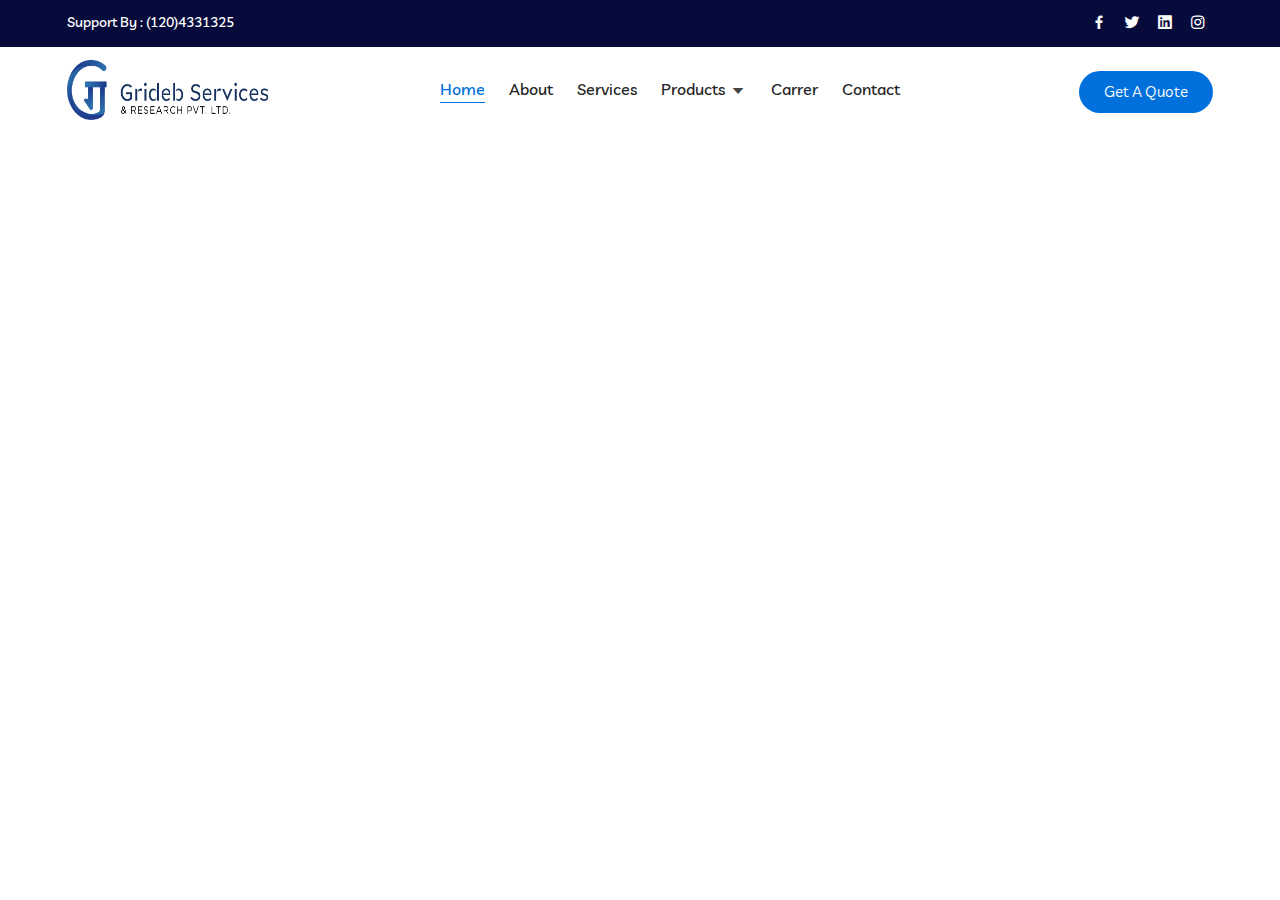
==== index.html @ cd9f6dfe "Navbar" ====
<!DOCTYPE html>
<html lang="en">

<head>
    <meta charset="UTF-8">
    <meta http-equiv="X-UA-Compatible" content="IE=edge">
    <meta name="viewport" content="width=device-width, initial-scale=1.0">
    <link rel="stylesheet" href="assets/css/bootstrap.min.css">

    <link rel="stylesheet" href="assets/css/animate.min.css">

    <link rel="stylesheet" href="assets/fonts/flaticon.css">

    <link rel="stylesheet" href="assets/css/boxicons.min.css">

    <link rel="stylesheet" href="assets/css/owl.carousel.min.css">
    <link rel="stylesheet" href="assets/css/owl.theme.default.min.css">

    <link rel="stylesheet" href="assets/css/magnific-popup.css">

    <link rel="stylesheet" href="assets/css/nice-select.min.css">

    <link rel="stylesheet" href="assets/css/meanmenu.css">

    <link rel="stylesheet" href="assets/css/style.css">

    <link rel="stylesheet" href="assets/css/responsive.css">

    <title>Grideb Services</title>

</head>

<body>
    <!-- Navbar -->
    <header class="top-header top-header-bg">
        <div class="container">
            <div class="row align-items-center">
                <div class="col-lg-7 col-md-6">
                    <div class="top-head-left">
                        <div class="top-contact">
                            <h3>Support By : <a href="tel:+1(212)-255-5511">(120)4331325</a></h3>
                        </div>
                    </div>
                </div>
                <div class="col-lg-5 col-md-6">
                    <div class="top-header-right">
                        <div class="top-header-social">
                            <ul>
                                <li>
                                    <a href="https://www.facebook.com/" target="_blank">
                                        <i class='bx bxl-facebook'></i>
                                    </a>
                                </li>
                                <li>
                                    <a href="https://twitter.com/?lang=en" target="_blank">
                                        <i class='bx bxl-twitter'></i>
                                    </a>
                                </li>
                                <li>
                                    <a href="https://www.linkedin.com/" target="_blank">
                                        <i class='bx bxl-linkedin-square'></i>
                                    </a>
                                </li>
                                <li>
                                    <a href="https://www.instagram.com/" target="_blank">
                                        <i class='bx bxl-instagram'></i>
                                    </a>
                                </li>
                            </ul>
                        </div>
                        <!-- <div class="language-list">
                            <select class="language-list-item">
                                <option>English</option>
                                <option>العربيّة</option>
                                <option>Deutsch</option>
                                <option>Português</option>
                                <option>简体中文</option>
                            </select>
                        </div> -->
                    </div>
                </div>
            </div>
        </div>
    </header>
    <div class="navbar-area">

        <div class="mobile-nav">
            <a href="index.html" class="logo">
                <img src="./assets/images/logo" alt="Logo">
            </a>
        </div>

        <div class="main-nav">
            <div class="container">
                <nav class="navbar navbar-expand-md navbar-light ">
                    <a class="navbar-brand" href="index.html">
                        <img src="./assets/images/logo" alt="Logo">
                    </a>
                    <div class="collapse navbar-collapse mean-menu" id="navbarSupportedContent">
                        <ul class="navbar-nav m-auto">
                            <li class="nav-item">
                                <a href="#" class="nav-link active">
                                    Home

                                </a>

                            </li>
                            <li class="nav-item">
                                <a href="about.html" class="nav-link">
                                    About
                                </a>
                            </li>
                            <li class="nav-item">
                                <a href="#" class="nav-link">
                                    Services
                                 
                                </a>
                            </li>
                            <li class="nav-item">
                                <a href="#" class="nav-link">
                                    Products
                                    <i class='bx bx-caret-down'></i>
                                </a>
                                <ul class="dropdown-menu">
                                    <li class="nav-item">
                                        <a href="blog-1.html" class="nav-link">
                                            Product One
                                        </a>
                                    </li>
                                    <li class="nav-item">
                                        <a href="blog-2.html" class="nav-link">
                                            Product Two
                                        </a>
                                    </li>
                                    <li class="nav-item">
                                        <a href="blog-details.html" class="nav-link">
                                            Product Three
                                        </a>
                                    </li>
                                </ul>
                            </li>
                            <li class="nav-item">
                                <a href="carrer.html" class="nav-link">
                                    Carrer
                                </a>
                            </li>
                            <li class="nav-item">
                                <a href="contact.html" class="nav-link">
                                    Contact
                                </a>
                            </li>
                        </ul>
                        <div class="nav-side d-display">
                            <div class="nav-side-item">
                                <div class="search-box">
                                    <!-- <i class='bx bx-search'></i> -->
                                </div>
                            </div>
                            <div class="nav-side-item">
                                <div class="get-btn">
                                    <a href="contact.html" class="default-btn btn-bg-two border-radius-50">Get A Quote
                                        <i class='bx bx-chevron-right'></i></a>
                                </div>
                            </div>
                        </div>
                    </div>
                </nav>
            </div>
        </div>
        <div class="side-nav-responsive">
            <div class="container-max">
                <div class="dot-menu">
                    <div class="circle-inner">
                        <div class="in-circle circle-one"></div>
                        <div class="in-circle circle-two"></div>
                        <div class="in-circle circle-three"></div>
                    </div>
                </div>
                <div class="container">
                    <div class="side-nav-inner">
                        <div class="side-nav justify-content-center align-items-center">
                            <div class="side-nav-item nav-side">
                                <div class="search-box">
                                    <i class='bx bx-search'></i>
                                </div>
                                <div class="get-btn">
                                    <a href="contact.html" class="default-btn btn-bg-two border-radius-50">Get A Quote
                                        <i class='bx bx-chevron-right'></i></a>
                                </div>
                            </div>
                        </div>
                    </div>
                </div>
            </div>
        </div>
    </div>


    <script src="assets/js/jquery.min.js"></script>

    <script src="assets/js/bootstrap.bundle.min.js"></script>

    <script src="assets/js/owl.carousel.min.js"></script>

    <script src="assets/js/jquery.magnific-popup.min.js"></script>

    <script src="assets/js/jquery.nice-select.min.js"></script>

    <script src="assets/js/wow.min.js"></script>

    <script src="assets/js/meanmenu.js"></script>

    <script src="assets/js/jquery.ajaxchimp.min.js"></script>

    <script src="assets/js/form-validator.min.js"></script>

    <script src="assets/js/contact-form-script.js"></script>

    <script src="assets/js/custom.js"></script>
</body>

</html>
---- assets/fonts/flaticon.css ----
@font-face{font-family:flaticon;src:url(Flaticon.eot);src:url(Flaticond41d.eot?#iefix) format("embedded-opentype"),url(Flaticon.woff2) format("woff2"),url(Flaticon.woff) format("woff"),url(Flaticon.ttf) format("truetype"),url(Flaticon.svg#Flaticon) format("svg");font-weight:400;font-style:normal}@media screen and (-webkit-min-device-pixel-ratio:0){@font-face{font-family:flaticon;src:url(Flaticon.svg#Flaticon) format("svg")}}[class^=flaticon-]:before,[class*=" flaticon-"]:before,[class^=flaticon-]:after,[class*=" flaticon-"]:after{font-family:Flaticon;font-style:normal}.flaticon-computer:before{content:"\f100"}.flaticon-cyber-security:before{content:"\f101"}.flaticon-effective:before{content:"\f102"}.flaticon-practice:before{content:"\f103"}.flaticon-help:before{content:"\f104"}.flaticon-consultant:before{content:"\f105"}.flaticon-consulting:before{content:"\f106"}.flaticon-web-development:before{content:"\f107"}.flaticon-stats:before{content:"\f108"}.flaticon-project:before{content:"\f109"}.flaticon-chip:before{content:"\f10a"}.flaticon-bullhorn:before{content:"\f10b"}.flaticon-consulting-1:before{content:"\f10c"}.flaticon-startup:before{content:"\f10d"}.flaticon-tick:before{content:"\f10e"}.flaticon-android:before{content:"\f10f"}.flaticon-website:before{content:"\f110"}.flaticon-apple:before{content:"\f111"}.flaticon-television:before{content:"\f112"}.flaticon-smartwatch:before{content:"\f113"}.flaticon-structure:before{content:"\f114"}.flaticon-data-analytics:before{content:"\f115"}.flaticon-implement:before{content:"\f116"}
---- assets/css/meanmenu.css ----
.mean-container .mean-bar{float:left;width:100%;position:absolute;background:0 0;padding:20px 0 0;z-index:999;border-bottom:1px solid rgba(0,0,0,.03);height:70px}.mean-container a.meanmenu-reveal{width:35px;height:30px;padding:12px 15px 0 0;position:absolute;right:0;cursor:pointer;color:#0071dc;text-decoration:none;font-size:16px;text-indent:-9999em;line-height:22px;font-size:1px;display:block;font-weight:700}.mean-container a.meanmenu-reveal span{display:block;background:#0071dc;position:relative;height:4px;margin-top:-5px;top:8px;border-radius:3px}.mean-container .mean-nav{float:left;width:100%;background:#fff;margin-top:70px}.mean-container .mean-nav ul{padding:0;margin:0;width:100%;border:none;list-style-type:none}.mean-container .mean-nav ul li{position:relative;float:left;width:100%}.mean-container .mean-nav ul li a{display:block;float:left;width:90%;padding:1em 5%;margin:0;text-align:left;color:#677294;border-top:1px solid #dbeefd;text-decoration:none}.mean-container .mean-nav ul li a.active{color:#000}.mean-container .mean-nav ul li li a{width:80%;padding:1em 10%;color:#677294;border-top:1px solid #dbeefd;opacity:1;filter:alpha(opacity=75);text-shadow:none!important;visibility:visible;text-transform:none;font-size:14px}.mean-container .mean-nav ul li.mean-last a{border-bottom:none;margin-bottom:0}.mean-container .mean-nav ul li li li a{width:70%;padding:1em 15%}.mean-container .mean-nav ul li li li li a{width:60%;padding:1em 20%}.mean-container .mean-nav ul li li li li li a{width:50%;padding:1em 25%}.mean-container .mean-nav ul li a:hover{background:#252525;background:rgba(255,255,255,.1)}.mean-container .mean-nav ul li a.mean-expand{margin-top:3px;width:100%;height:24px;padding:12px!important;text-align:right;position:absolute;right:0;top:-3px;z-index:2;font-weight:700;background:0 0;border:none!important}.mean-container .mean-push{float:left;width:100%;padding:0;margin:0;clear:both}.mean-nav .wrapper{width:100%;padding:0;margin:0}.mean-container .mean-bar,.mean-container .mean-bar *{-webkit-box-sizing:content-box;-moz-box-sizing:content-box;box-sizing:content-box}.mean-remove{display:none!important}.mobile-nav{display:none}.mobile-nav.mean-container .mean-nav ul li a.active{color:#0071dc}.main-nav{background:#000;top:0;left:0;padding-top:15px;padding-bottom:15px;width:100%;z-index:999;height:auto}.mean-nav .dropdown-toggle::after{display:none}.navbar-light .navbar-brand,.navbar-light .navbar-brand:hover{color:#fff;font-weight:700;text-transform:uppercase;line-height:1}.main-nav nav ul{padding:0;margin:0;list-style-type:none}.main-nav nav .navbar-nav .nav-item{position:relative;padding:15px 0}.main-nav nav .navbar-nav .nav-item a{font-weight:500;font-size:16px;text-transform:uppercase;color:#fff;padding-left:0;padding-right:0;padding-top:0;padding-bottom:0;margin-left:15px;margin-right:15px}.main-nav nav .navbar-nav .nav-item a:hover,.main-nav nav .navbar-nav .nav-item a:focus,.main-nav nav .navbar-nav .nav-item a.active{color:#0071dc}.main-nav nav .navbar-nav .nav-item:hover a{color:#0071dc}.main-nav nav .navbar-nav .nav-item .dropdown-menu{-webkit-box-shadow:0 0 30px 0 rgba(0,0,0,.05);box-shadow:0 0 30px 0 rgba(0,0,0,.05);background:#0d1028;position:absolute;top:80px;left:0;width:250px;z-index:99;display:block;padding-top:20px;padding-left:5px;padding-right:5px;padding-bottom:20px;opacity:0;visibility:hidden;-webkit-transition:all .3s ease-in-out;transition:all .3s ease-in-out}.main-nav nav .navbar-nav .nav-item .dropdown-menu li{position:relative;padding:0}.main-nav nav .navbar-nav .nav-item .dropdown-menu li a{font-size:15px;font-weight:500;text-transform:capitalize;padding:9px 15px;margin:0;display:block;color:#fff}.main-nav nav .navbar-nav .nav-item .dropdown-menu li a:hover,.main-nav nav .navbar-nav .nav-item .dropdown-menu li a:focus,.main-nav nav .navbar-nav .nav-item .dropdown-menu li a.active{color:#0071dc}.main-nav nav .navbar-nav .nav-item .dropdown-menu li .dropdown-menu{position:absolute;left:-100%;top:0;opacity:0!important;visibility:hidden!important}.main-nav nav .navbar-nav .nav-item .dropdown-menu li:hover .dropdown-menu{opacity:1!important;visibility:visible!important;top:-20px!important}.main-nav nav .navbar-nav .nav-item .dropdown-menu li .dropdown-menu li .dropdown-menu{position:absolute;left:-100%;top:0;opacity:0!important;visibility:hidden!important}.main-nav nav .navbar-nav .nav-item .dropdown-menu li:hover .dropdown-menu li:hover .dropdown-menu{opacity:1!important;visibility:visible!important;top:-20px!important}.main-nav nav .navbar-nav .nav-item .dropdown-menu li .dropdown-menu li a{color:#fff;text-transform:capitalize}.main-nav nav .navbar-nav .nav-item .dropdown-menu li .dropdown-menu li a:hover,.main-nav nav .navbar-nav .nav-item .dropdown-menu li .dropdown-menu li a:focus,.main-nav nav .navbar-nav .nav-item .dropdown-menu li .dropdown-menu li a.active{color:#fff}.main-nav nav .navbar-nav .nav-item:hover ul{opacity:1;visibility:visible;top:100%}.main-nav nav .navbar-nav .nav-item:last-child .dropdown-menu{left:auto;right:0}@media only screen and (max-width:991px){.mobile-nav{display:block;position:relative}.mobile-nav .logo{text-decoration:none;position:absolute;top:13px;z-index:999;left:15px;color:#fff;font-weight:700;text-transform:uppercase;font-size:20px}.mean-container .mean-bar{background-color:#fff;padding:0}.mean-container a.meanmenu-reveal{padding:20px 15px 0 0;margin-top:3px}.mobile-nav nav .navbar-nav{height:auto;overflow-y:scroll}.mobile-nav nav .navbar-nav .nav-item a i{display:none}.main-nav{display:none!important}}
---- assets/css/style.css ----
@import "https://fonts.googleapis.com/css2?family=Livvic:ital,wght@0,100;0,200;0,300;0,400;0,500;0,600;0,700;0,900;1,100;1,200;1,300;1,400;1,500;1,600;1,700;1,900&amp;display=swap";
body {
  font-size: 15px;
  line-height: 1.6;
  font-family: livvic, sans-serif;
  color: #444;
  font-weight: 400;
}
p {
  color: #444;
  font-weight: 400;
}
a {
  display: inline-block;
  -webkit-transition: all 0.5s;
  transition: all 0.5s;
  text-decoration: none;
}
a:hover,
a:focus {
  text-decoration: none;
}
button {
  margin: 0;
  padding: 0;
  outline: 0;
}
button:focus {
  outline: 0;
  border: 0;
}
h1,
h2,
h3,
h4,
h5,
h6 {
  font-weight: 600;
  color: #252525;
}
h3 {
  font-size: 22px;
}
.d-table {
  width: 100%;
  height: 100%;
}
.d-table-cell {
  display: table-cell;
  vertical-align: middle;
}
img {
  max-width: 100%;
}
.ptb-100 {
  padding-top: 100px;
  padding-bottom: 100px;
}
.pt-100 {
  padding-top: 100px;
}
.pt-80 {
  padding-top: 80px;
}
.ptb-70 {
  padding-top: 70px;
  padding-bottom: 70px;
}
.pb-100 {
  padding-bottom: 100px;
}
.pb-70 {
  padding-bottom: 70px;
}
.pt-50 {
  padding-top: 50px;
}
.pt-45 {
  padding-top: 45px;
}
.pt-20 {
  padding-top: 20px;
}
.mt-30 {
  margin-top: 30px;
}
.ml-25 {
  margin-left: 15px;
}
.ml-20 {
  margin-left: 20px;
}
.mr-20 {
  margin-right: 20px;
}
.margin-auto {
  margin: 0 auto;
}
.border-radius-50 {
  border-radius: 50px;
}
.border-radius-5 {
  border-radius: 5px;
}
.section-title span {
  margin-bottom: 8px;
  font-weight: 600;
  display: block;
}
.section-title h2 {
  font-size: 35px;
  font-weight: 600;
  margin-top: 0;
  line-height: 1.2;
  color: #252525;
  margin-bottom: 0;
}
.section-title p {
  padding-top: 10px;
  margin-bottom: 0;
  max-width: 530px;
  color: #444;
}
.sp-color1 {
  color: #ffc221;
}
.sp-color2 {
  color: #0071dc;
}
.default-btn {
  display: inline-block;
  padding: 12px 32px;
  color: #fff;
  text-align: center;
  position: relative;
  overflow: hidden;
  z-index: 1;
}
.default-btn i {
  font-size: 20px;
  position: relative;
  top: 4px;
  display: none;
}
.default-btn::before {
  content: "";
  position: absolute;
  z-index: -1;
  height: 100%;
  left: -36%;
  top: 0;
  -webkit-transform: skew(50deg);
  transform: skew(50deg);
  -webkit-transition-duration: 0.6s;
  transition-duration: 0.6s;
  -webkit-transform-origin: top left;
  transform-origin: top left;
  width: 0;
}
.default-btn:hover {
  color: #fff !important;
}
.default-btn:hover:before {
  height: 100%;
  width: 135%;
  background-color: #252525;
}
.btn-bg-one {
  background-color: #ffc221;
}
.btn-bg-two {
  background-color: #0071dc;
}
.top-header {
  padding: 7px 0 10px;
}
.top-header-bg {
  background-color: #070b3b;
}
.top-left-side .top-header-text {
  display: inline-block;
  position: relative;
  margin-left: 30px;
}
.top-left-side .top-header-text::before {
  content: "";
  position: absolute;
  left: -20px;
  width: 1px;
  height: 22px;
  background-color: #fff;
  top: 1px;
}
.top-left-side .top-header-text p {
  font-size: 16px;
  color: #fff;
  font-weight: 500;
  margin-bottom: 0;
}
.top-left-side .top-header-text p b {
  color: #ffc221;
  font-weight: 500;
  margin-right: 5px;
}
.top-head-left {
  float: left;
}
.top-head-left .top-contact {
  position: relative;
  display: inline-block;
}
.top-head-left .top-contact:hover i {
  background-color: #0071dc;
  color: #fff;
}
.top-head-left .top-contact:hover h3 a {
  color: #ffc221;
}
.top-head-left .top-contact h3 {
  font-size: 14px;
  color: #fff;
  margin-bottom: 0;
  font-weight: 500;
}
.top-head-left .top-contact h3 a {
  color: #fff;
  margin-bottom: 0;
  text-decoration: none;
}
.top-head-left .top-contact h3 a:hover {
  color: #ffc221;
}
.top-header-right {
  float: right;
}
.top-header-right .top-header-social {
  display: inline-block;
}
.top-header-right .top-header-social ul {
  list-style: none;
  margin: 0;
  padding: 0;
}
.top-header-right .top-header-social ul li {
  display: inline-block;
  top: 1px;
  position: relative;
}
.top-header-right .top-header-social ul li a {
  width: 30px;
  height: 30px;
  line-height: 32px;
  text-align: center;
  background-color: transparent;
  color: #fff;
  border-radius: 50px;
  font-size: 18px;
}
.top-header-right .top-header-social ul li a:hover {
  color: #ffc221;
}
.top-header-right .language-list {
  top: -6px;
  margin-bottom: 0;
  position: relative;
  display: inline-block;
  margin-left: -20px;
  z-index: 9999;
}
.top-header-right .language-list .language-list-item {
  height: 0;
  padding: 0 15px;
  border: none;
  color: #fff;
  background-color: transparent;
  font-weight: 500;
  font-size: 14px;
  border-radius: 5px 0 0 5px;
  padding-left: 30px;
  padding-right: 30px;
}
.top-header-right .language-list .language-list-item:focus {
  -webkit-box-shadow: none;
  box-shadow: none;
  outline: none;
}
.top-header-right .language-list .nice-select {
  height: 0;
  width: 125px;
  line-height: 0;
  font-size: 15px;
  margin-bottom: 0;
  border-radius: 0;
  background-color: transparent;
  color: #fff;
  border-radius: 5px 0 0 5px;
  z-index: 9999;
  text-align: right !important;
}
.top-header-right .language-list .nice-select .list {
  background-color: #fff;
  -webkit-box-shadow: 0 0 29px 0 rgba(102, 102, 102, 0.1);
  box-shadow: 0 0 29px 0 rgba(102, 102, 102, 0.1);
  border-radius: 0;
  margin-top: 20px;
  width: 100%;
  padding-top: 0;
  padding-bottom: 0;
  margin-bottom: 0;
}
.top-header-right .language-list .nice-select .list .option {
  -webkit-transition: 0.6s;
  transition: 0.6s;
  color: #252525;
  padding-left: 15px;
  padding-right: 15px;
  margin-bottom: 0;
  width: 180px;
  border-bottom: 1px solid #e1e1e1;
}
.top-header-right .language-list .nice-select .list .option:hover {
  background-color: transparent !important;
  color: #0071dc;
}
.top-header-right .language-list .nice-select .list .option .selected {
  background-color: transparent !important;
  font-weight: 500;
  color: #0071dc !important;
}
.top-header-right .language-list .nice-select::after {
  content: "\e98c";
  height: 8px;
  width: 8px;
  border: none;
  top: 0;
  margin-bottom: 0;
  right: 10px;
  background-color: transparent;
  font-family: boxicons !important;
  color: #fff;
  font-size: 18px;
  -webkit-transform-origin: none;
  transform-origin: none;
  -webkit-transform: none;
  transform: none;
  margin-top: 0;
}
.main-nav {
  background-color: #fff;
  top: 0;
  position: inherit;
  left: 0;
  padding: 0;
  width: 100%;
  height: auto;
}
.navbar-brand img{
    height: 60px;
    /* width: 150px; */
}
.main-nav .navbar {
  padding-left: 0;
  padding-right: 0;
}
.main-nav nav .navbar-nav .nav-item:hover a,
.main-nav nav .navbar-nav .nav-item .active {
  color: #0071dc !important;
}
.main-nav nav .navbar-nav .nav-item:hover a::before,
.main-nav nav .navbar-nav .nav-item .active::before {
  opacity: 1;
  width: 100%;
}
.main-nav nav .navbar-nav .nav-item:hover a i,
.main-nav nav .navbar-nav .nav-item .active i {
  color: #0071dc;
}
.main-nav nav .navbar-nav .nav-item a {
  text-transform: capitalize;
  color: #252525;
  font-weight: 500;
  margin-left: 12px;
  margin-right: 12px;
  position: relative;
}
.main-nav nav .navbar-nav .nav-item a::before {
  content: "";
  position: absolute;
  bottom: 0;
  width: 0;
  height: 1px;
  left: 0;
  right: 0;
  background-color: #0071dc;
  opacity: 0;
  -webkit-transition: 0.7s;
  transition: 0.7s;
}
.main-nav nav .navbar-nav .nav-item a i {
  line-height: 0;
  position: relative;
  top: 3px;
  font-size: 18px;
  color: #444;
}
.main-nav nav .navbar-nav .nav-item a:hover,
.main-nav nav .navbar-nav .nav-item a :focus {
  color: #0071dc !important;
}
.main-nav nav .navbar-nav .nav-item a:hover::before,
.main-nav nav .navbar-nav .nav-item a :focus::before {
  opacity: 1;
  width: 100%;
}
.main-nav nav .navbar-nav .nav-item a:hover i,
.main-nav nav .navbar-nav .nav-item a :focus i {
  color: #0071dc;
}
.main-nav nav .navbar-nav .nav-item a.active {
  color: #0071dc !important;
}
.main-nav nav .navbar-nav .nav-item a.active::before {
  opacity: 1;
  width: 100%;
}
.main-nav nav .navbar-nav .nav-item a.active i {
  color: #0071dc;
}
.main-nav nav .navbar-nav .nav-item:hover .dropdown-menu {
  -webkit-transform: scale(1);
  transform: scale(1);
}
.main-nav nav .navbar-nav .nav-item .dropdown-menu {
  z-index: 5;
  border: none;
  padding: 0;
  border-radius: 0;
  background-color: #fff !important;
  -webkit-transform: scale(0);
  transform: scale(0);
}
.main-nav nav .navbar-nav .nav-item .dropdown-menu li {
  border-bottom: 1px solid #e1e1e1;
}
.main-nav nav .navbar-nav .nav-item .dropdown-menu li:last-child {
  border-bottom: none;
}
.main-nav nav .navbar-nav .nav-item .dropdown-menu li a {
  text-transform: capitalize;
  color: #252525 !important;
  position: relative;
  z-index: 1;
  -webkit-transition: 0.7s;
  transition: 0.7s;
  font-weight: 600;
  padding: 10px 25px;
  font-size: 15px;
}
.main-nav nav .navbar-nav .nav-item .dropdown-menu li a i {
  float: right;
  top: 12px;
  position: relative;
}
.main-nav nav .navbar-nav .nav-item .dropdown-menu li a::before {
  content: "";
  position: absolute;
  top: 0;
  left: 0;
  width: 2px;
  height: 100%;
  background-color: #0071dc;
  -webkit-transition: 0.9s;
  transition: 0.9s;
  z-index: -1;
}
.main-nav nav .navbar-nav .nav-item .dropdown-menu li a.active {
  border-radius: 0;
  color: #fff !important;
  padding-left: 35px;
}
.main-nav nav .navbar-nav .nav-item .dropdown-menu li a.active i {
  color: #fff;
}
.main-nav nav .navbar-nav .nav-item .dropdown-menu li a.active::before {
  width: 100%;
}
.main-nav nav .navbar-nav .nav-item .dropdown-menu li a:hover,
.main-nav nav .navbar-nav .nav-item .dropdown-menu li a :focus,
.main-nav nav .navbar-nav .nav-item .dropdown-menu li a .active {
  color: #fff !important;
  border-radius: 0;
  padding-left: 35px;
}
.main-nav nav .navbar-nav .nav-item .dropdown-menu li a:hover i,
.main-nav nav .navbar-nav .nav-item .dropdown-menu li a :focus i,
.main-nav nav .navbar-nav .nav-item .dropdown-menu li a .active i {
  color: #fff;
}
.main-nav nav .navbar-nav .nav-item .dropdown-menu li a:hover::before,
.main-nav nav .navbar-nav .nav-item .dropdown-menu li a :focus::before,
.main-nav nav .navbar-nav .nav-item .dropdown-menu li a .active::before {
  width: 100%;
}
.main-nav nav .navbar-nav .nav-item .dropdown-menu li.active {
  color: #fff !important;
}
.main-nav nav .navbar-nav .nav-item .dropdown-menu li.active::before {
  width: 100%;
}
.main-nav nav .navbar-nav .nav-item .dropdown-menu li.active i {
  color: #fff;
}
.main-nav nav .navbar-nav .nav-item .dropdown-menu li .dropdown-menu {
  left: 100%;
  margin-top: 18px !important;
  position: absolute;
  -webkit-transform: scaleX(0);
  transform: scaleX(0);
}
.main-nav nav .navbar-nav .nav-item .dropdown-menu li:hover .dropdown-menu {
  -webkit-transform: scaleX(1);
  transform: scaleX(1);
}
.main-nav .nav-side.nav-side {
  position: relative;
}
.main-nav .nav-side .nav-side-item {
  margin-right: 20px;
  display: inline-block;
}
.main-nav .nav-side .nav-side-item:last-child {
  margin-right: 0;
}
.main-nav .nav-side .nav-side-item .search-box {
  position: relative;
  top: -5px;
}
.main-nav .nav-side .nav-side-item .search-box i {
  cursor: pointer;
  font-size: 24px;
  color: #252525;
  position: relative;
  display: inline-block;
  top: 0;
}
.main-nav .nav-side .nav-side-item .search-box:hover i {
  color: #0071dc;
}
.main-nav .nav-side .nav-side-item .search-side-widget .search-side-form {
  position: relative;
  top: -10px;
}
.main-nav
  .nav-side
  .nav-side-item
  .search-side-widget
  .search-side-form
  .form-control {
  height: 45px;
  background-color: #f8f8f8;
  padding: 10px 20px;
  width: 100%;
  border-radius: 50px;
  border: none;
}
.main-nav
  .nav-side
  .nav-side-item
  .search-side-widget
  .search-side-form
  .form-control:focus {
  -webkit-box-shadow: none;
  box-shadow: none;
  outline: 0;
}
.main-nav
  .nav-side
  .nav-side-item
  .search-side-widget
  .search-side-form
  button {
  position: absolute;
  top: 3px;
  right: 3px;
  height: 40px;
  width: 40px;
  background-color: #ffc221;
  -webkit-transition: all 0.5s;
  transition: all 0.5s;
  border: none;
  outline: none;
  border-radius: 50px;
}
.main-nav
  .nav-side
  .nav-side-item
  .search-side-widget
  .search-side-form
  button
  i {
  color: #fff;
  position: relative;
  top: 1.9px;
}
.main-nav
  .nav-side
  .nav-side-item
  .search-side-widget
  .search-side-form
  button:hover {
  background-color: #0071dc;
}
.main-nav .nav-side .nav-side-item .get-btn {
  display: inline-block;
  position: relative;
  top: 5px;
}
.main-nav .nav-side .nav-side-item .get-btn .default-btn {
  padding: 9px 25px;
}
.nav-side-mt {
  margin-top: 6px;
}
.side-nav-responsive {
  display: none;
}
.side-nav-responsive .dot-menu {
  padding: 0 10px;
  height: 30px;
  cursor: pointer;
  z-index: 999;
  position: absolute;
  right: 60px;
  top: 20px;
}
.side-nav-responsive .dot-menu .circle-inner {
  display: -webkit-box;
  display: -ms-flexbox;
  display: flex;
  -webkit-box-align: center;
  -ms-flex-align: center;
  align-items: center;
  height: 30px;
}
.side-nav-responsive .dot-menu .circle-inner .in-circle {
  height: 5px;
  width: 5px;
  border-radius: 100%;
  margin: 0 2px;
  -webkit-transition: 0.7s;
  transition: 0.7s;
  background-color: #0071dc;
}
.side-nav-responsive .dot-menu:hover .circle-inner .circle {
  background-color: #ffc221;
}
.side-nav-responsive .container-max {
  position: relative;
  display: -webkit-box;
  display: -ms-flexbox;
  display: flex;
}
.side-nav-responsive .container-max .container {
  position: absolute;
  top: 70px;
  right: 0;
  max-width: 220px;
  margin-left: auto;
  opacity: 0;
  visibility: hidden;
  -webkit-transition: 0.7s;
  transition: 0.7s;
  -webkit-transform: scaleX(0);
  transform: scaleX(0);
  z-index: 2;
  padding-left: 15px;
  padding-right: 15px;
}
.side-nav-responsive .container-max .container.active {
  opacity: 1;
  visibility: visible;
  -webkit-transform: scaleX(1);
  transform: scaleX(1);
}
.side-nav-responsive .side-nav-inner {
  padding: 12px 10px 10px;
  -webkit-box-shadow: 0 15px 40px rgba(0, 0, 0, 0.09);
  box-shadow: 0 15px 40px rgba(0, 0, 0, 0.09);
  background-color: #fff;
}
.side-nav-responsive .side-nav-inner .side-nav {
  background-color: #0071dc;
  padding: 10px;
}
.side-nav-responsive .side-nav-inner .side-nav .side-nav-item .search-box {
  position: relative;
  display: inline-block;
  top: -10px;
  margin-right: 5px;
}
.side-nav-responsive .side-nav-inner .side-nav .side-nav-item .search-box i {
  cursor: pointer;
  font-size: 24px;
  color: #fff;
  position: relative;
  display: inline-block;
  top: 5px;
}
.side-nav-responsive
  .side-nav-inner
  .side-nav
  .side-nav-item
  .search-box:hover
  i {
  color: #0071dc;
}
.side-nav-responsive .side-nav-inner .side-nav .side-nav-item .get-btn {
  display: inline-block;
  position: relative;
  top: 5px;
}
.side-nav-responsive
  .side-nav-inner
  .side-nav
  .side-nav-item
  .get-btn
  .default-btn {
  padding: 7px 15px;
  background-color: #fff;
  color: #252525;
}
.sticky-nav {
  top: 0;
  position: fixed;
  -webkit-transition: 0.7s;
  transition: 0.7s;
  width: 100% !important;
  z-index: 999;
}
.sticky-nav .main-nav {
  top: 0;
  border: none;
  position: fixed;
  z-index: 999;
  -webkit-box-shadow: 0 0 15px rgba(0, 0, 0, 0.3);
  box-shadow: 0 0 15px rgba(0, 0, 0, 0.3);
}
.search-overlay {
  position: fixed;
  top: 0;
  right: 0;
  bottom: 0;
  left: 0;
  z-index: 9999;
  opacity: 0;
  visibility: hidden;
  -webkit-transition: all 0.3s ease-in-out;
  transition: all 0.3s ease-in-out;
  overflow: hidden;
}
.search-overlay .search-layer {
  position: absolute;
  top: 0;
  right: 0;
  bottom: 0;
  z-index: 1;
  -webkit-transform: translateX(100%);
  transform: translateX(100%);
}
.search-overlay .search-layer:nth-child(1) {
  left: 0;
  background-color: rgba(0, 0, 0, 0.5);
  -webkit-transition: all 0.3s ease-in-out 0s;
  transition: all 0.3s ease-in-out 0s;
}
.search-overlay .search-layer:nth-child(2) {
  left: 0;
  background-color: rgba(0, 0, 0, 0.5);
  -webkit-transition: all 0.3s ease-in-out 0.3s;
  transition: all 0.3s ease-in-out 0.3s;
}
.search-overlay .search-layer:nth-child(3) {
  left: 0;
  background-color: rgba(0, 0, 0, 0.5);
  -webkit-transition: all 0.9s ease-in-out 0.6s;
  transition: all 0.9s ease-in-out 0.6s;
}
.search-overlay .search-close {
  position: absolute;
  top: 40px;
  right: 40px;
  width: 50px;
  z-index: 2;
  text-align: center;
  cursor: pointer;
  padding: 10px;
  -webkit-transition: all 0.9s ease-in-out 1.5s;
  transition: all 0.9s ease-in-out 1.5s;
  opacity: 0;
  visibility: hidden;
}
.search-overlay .search-close .search-close-line {
  width: 100%;
  height: 3px;
  float: left;
  margin-bottom: 5px;
  background-color: #fff;
  -webkit-transition: all 500ms ease;
  transition: all 500ms ease;
}
.search-overlay .search-close .search-close-line:nth-child(1) {
  -webkit-transform: rotate(45deg);
  transform: rotate(45deg);
}
.search-overlay .search-close .search-close-line:nth-child(2) {
  margin-top: -7px;
  -webkit-transform: rotate(-45deg);
  transform: rotate(-45deg);
}
.search-overlay .search-close:hover .search-close-line {
  background: #0071dc;
  -webkit-transform: rotate(180deg);
  transform: rotate(180deg);
}
.search-overlay .search-form {
  -webkit-transition: all 0.9s ease-in-out 1.4s;
  transition: all 0.9s ease-in-out 1.4s;
  opacity: 0;
  visibility: hidden;
  position: absolute;
  left: 50%;
  top: 50%;
  -webkit-transform: translateY(-50%) translateX(-50%);
  transform: translateY(-50%) translateX(-50%);
  z-index: 2;
  max-width: 500px;
  width: 500px;
  padding: 0 15px;
}
.search-overlay .search-form form {
  position: relative;
}
.search-overlay .search-form form .input-search {
  display: block;
  width: 100%;
  height: 60px;
  border: none;
  border-radius: 30px;
  color: #252525;
  padding: 3px 0 0 25px;
}
.search-overlay .search-form form .input-search::-webkit-input-placeholder {
  -webkit-transition: 0.7s;
  transition: 0.7s;
  letter-spacing: 0.5px;
  color: #252525;
}
.search-overlay .search-form form .input-search:-ms-input-placeholder {
  -webkit-transition: 0.7s;
  transition: 0.7s;
  letter-spacing: 0.5px;
  color: #252525;
}
.search-overlay .search-form form .input-search::-ms-input-placeholder {
  -webkit-transition: 0.7s;
  transition: 0.7s;
  letter-spacing: 0.5px;
  color: #252525;
}
.search-overlay .search-form form .input-search::placeholder {
  -webkit-transition: 0.7s;
  transition: 0.7s;
  letter-spacing: 0.5px;
  color: #252525;
}
.search-overlay .search-form form .input-search:focus {
  border: none;
  outline: none;
}
.search-overlay
  .search-form
  form
  .input-search:focus::-webkit-input-placeholder {
  color: transparent;
}
.search-overlay .search-form form .input-search:focus:-ms-input-placeholder {
  color: transparent;
}
.search-overlay .search-form form .input-search:focus::-ms-input-placeholder {
  color: transparent;
}
.search-overlay .search-form form .input-search:focus::placeholder {
  color: transparent;
}
.search-overlay .search-form form button {
  position: absolute;
  right: 5px;
  top: 5px;
  width: 50px;
  color: #fff;
  height: 50px;
  border-radius: 50%;
  background-color: #0071dc;
  -webkit-transition: 0.7s;
  transition: 0.7s;
  border: none;
  font-size: 20px;
  line-height: 55px;
}
.search-overlay .search-form form button:hover {
  background-color: #ffc221;
  color: #fff;
}
.search-overlay .search-form form:hover {
  border: none;
  outline: none;
}
.search-overlay.search-overlay-active.search-overlay {
  opacity: 1;
  visibility: visible;
}
.search-overlay.search-overlay-active.search-overlay .search-layer {
  -webkit-transform: translateX(0);
  transform: translateX(0);
}
.search-overlay.search-overlay-active.search-overlay .search-close {
  opacity: 1;
  visibility: visible;
}
.search-overlay.search-overlay-active.search-overlay .search-form {
  opacity: 1;
  visibility: visible;
}
.banner-slider-area {
  position: relative;
}
.banner-slider-area .owl-dots {
  margin-top: 0 !important;
  position: absolute;
  display: -ms-grid;
  display: grid;
  right: 7%;
  top: 50%;
  -webkit-transform: translateY(-50%);
  transform: translateY(-50%);
  margin-bottom: 10px;
}
.banner-slider-area .owl-dots .owl-dot span {
  background-color: #fbfbfb3f !important;
  -webkit-transition: 0.7s;
  transition: 0.7s;
  margin: 7px;
  width: 40px !important;
  height: 40px !important;
  border: 10px solid #fbfbfb3f;
}
.banner-slider-area .owl-dots .owl-dot.active span {
  background-color: #fff !important;
  width: 40px !important;
  height: 40px !important;
  border: 13px solid #ffc221;
}
.banner-slider-area .owl-dots .owl-dot:hover span {
  background-color: #fff !important;
  width: 40px !important;
  height: 40px !important;
  border: 13px solid #ffc221;
}
.banner-item {
  position: relative;
  z-index: 1;
  background-position: center center;
  background-size: cover;
  background-repeat: no-repeat;
}
.banner-item::before {
  content: "";
  position: absolute;
  z-index: -1;
  top: 0;
  left: 0;
  right: 0;
  width: 100%;
  height: 100%;
  background-color: #070b3b;
  opacity: 0.7;
}
.banner-item-content {
  padding-top: 130px;
  padding-bottom: 120px;
}
.banner-item-content span {
  font-size: 13px;
  font-weight: 500;
  color: #0071dc;
  padding: 10px 25px;
  background-color: #fff;
  border-radius: 50px;
  display: inline-block;
}
.banner-item-content h1 {
  margin-top: 25px;
  font-size: 70px;
  color: #fff;
  font-weight: 700;
  max-width: 780px;
  margin-bottom: 20px;
}
.banner-item-content p {
  font-size: 18px;
  color: #fff;
  font-weight: 400;
  max-width: 660px;
  margin-bottom: 35px;
}
.item-bg1 {
  background-image: url(../images/home-one/home-one-img1.jpg);
}
.item-bg2 {
  background-image: url(../images/home-one/home-one-img2.jpg);
}
.item-bg3 {
  background-image: url(../images/home-one/home-one-img3.jpg);
}
.banner-area {
  position: relative;
  z-index: 1;
  background-position: center center;
  background-size: cover;
  background-repeat: no-repeat;
  background-image: url(../images/home-two.jpg);
}
.banner-area::before {
  content: "";
  position: absolute;
  z-index: -1;
  top: 0;
  left: 0;
  right: 0;
  width: 100%;
  height: 100%;
  background-image: -webkit-gradient(
    linear,
    left top,
    right top,
    from(#252525bf),
    to(#25252500)
  );
  background-image: linear-gradient(to right, #252525bf, #25252500);
}
.banner-item-ptb {
  padding-top: 140px;
  padding-bottom: 160px;
}
.banner-item-ptb h1 {
  margin-top: 0;
}
.banner-area-two {
  position: relative;
  z-index: 1;
  background-color: #f8f8f8;
}
.banner-area-two::before {
  content: "";
  position: absolute;
  z-index: -1;
  top: 0;
  left: 0;
  right: 0;
  width: 100%;
  height: 100%;
  background-position: center center;
  background-size: cover;
  background-repeat: no-repeat;
  background-image: url(../images/home-three/home-three-bg.png);
}
.banner-content {
  position: relative;
  margin-top: -50px;
}
.banner-content h1 {
  font-size: 60px;
  color: #252525;
  font-weight: 600;
  max-width: 680px;
  line-height: 1.2;
  margin-bottom: 20px;
}
.banner-content p {
  font-size: 17px;
  color: #252525;
  font-weight: 500;
  max-width: 500px;
  margin-bottom: 35px;
}
.banner-img {
  position: relative;
  padding-top: 70px;
}
.banner-img .banner-img-shape {
  position: absolute;
  bottom: 100px;
  right: 0;
  -webkit-animation: moveBounce 9s linear infinite;
  animation: moveBounce 9s linear infinite;
}
.banner-sub-item {
  position: relative;
  background-color: #fff;
  border-radius: 15px;
  padding: 15px 10px 15px 160px;
  max-width: 350px;
  margin-left: auto;
  margin-right: auto;
  -webkit-box-shadow: 0 0 15px rgba(0, 0, 0, 0.05);
  box-shadow: 0 0 15px rgba(0, 0, 0, 0.05);
}
.banner-sub-item img {
  position: absolute;
  top: 10px;
  left: 10px;
  max-width: 125px;
  border-radius: 15px 0 0 15px;
}
.banner-sub-item .content {
  padding-bottom: 10px;
}
.banner-sub-item .content h3 {
  font-size: 45px;
  color: #ffc221;
  font-weight: 700;
  margin-bottom: 0;
}
.banner-sub-item .content span {
  color: #252525;
  font-size: 18px;
  font-weight: 600;
}
.banner-sub-slider {
  position: relative;
  margin-top: -80px;
  padding-bottom: 100px;
}
.banner-bottom-area {
  position: relative;
  margin-top: -75px;
}
.banner-bottom-card {
  background-color: #fff;
  position: relative;
  z-index: 1;
  padding: 30px 20px 30px 135px;
  border-radius: 15px;
  margin-bottom: 30px;
  -webkit-box-shadow: 0 0 15px rgba(0, 0, 0, 0.5);
  box-shadow: 0 0 15px rgba(0, 0, 0, 0.5);
  border-bottom: 3px solid #0071dc;
  -webkit-transition: 0.5s;
  transition: 0.5s;
}
.banner-bottom-card i {
  position: absolute;
  top: 30px;
  left: 30px;
  font-size: 40px;
  width: 80px;
  height: 80px;
  line-height: 80px;
  color: #252525;
  background-color: #e5f3ff;
  border-radius: 50px;
  display: inline-block;
  text-align: center;
}
.banner-bottom-card h3 {
  color: #252525;
  margin-bottom: 10px;
  -webkit-transition: 0.5s;
  transition: 0.5s;
}
.banner-bottom-card p {
  margin-bottom: 0;
  font-weight: 500;
}
.banner-bottom-card:hover {
  -webkit-transform: translateY(-10px);
  transform: translateY(-10px);
}
.banner-bottom-card:hover h3 {
  color: #ffc221;
}
.inner-banner {
  position: relative;
  z-index: 1;
  background-color: #070b3b;
}
.inner-banner .inner-title {
  padding-top: 150px;
  padding-bottom: 150px;
  position: relative;
  z-index: 1;
}
.inner-banner .inner-title h3 {
  font-size: 45px;
  color: #fff;
  font-weight: 600;
  position: relative;
}
.inner-banner .inner-title ul {
  list-style: none;
  padding: 0;
  margin: 0;
  position: relative;
}
.inner-banner .inner-title ul li {
  font-size: 18px;
  color: #fff;
  display: inline-block;
}
.inner-banner .inner-title ul li i {
  color: #fff;
  position: relative;
  top: 3px;
  margin: 0 3px;
}
.inner-banner .inner-title ul li a {
  color: #fff;
}
.inner-banner .inner-title ul li a:hover {
  color: #ffc221;
}
.inner-banner .inner-shape {
  position: absolute;
  bottom: 0;
  left: 0;
  right: 0;
  display: none;
}
.about-content .about-content-card {
  margin-top: 30px;
}
.about-content .about-content-card i {
  font-size: 60px;
  color: #0071dc;
  line-height: 1;
}
.about-content .about-content-card h3 {
  margin-top: 15px;
  margin-bottom: 12px;
}
.about-content .about-content-card p {
  margin-bottom: 0;
}
.about-content .about-list {
  list-style: none;
  margin: 20px 0 0;
  padding: 0;
}
.about-content .about-list li {
  display: block;
  color: #252525;
  margin-bottom: 10px;
  font-weight: 500;
  -webkit-transition: 0.7s;
  transition: 0.7s;
  padding-left: 35px;
  position: relative;
  -webkit-transition: 0.5s;
  transition: 0.5s;
  font-size: 15px;
}
.about-content .about-list li:hover {
  color: #0071dc;
}
.about-content .about-list li:hover i {
  color: #ffc221;
}
.about-content .about-list li:last-child {
  margin-bottom: 0;
}
.about-content .about-list li i {
  font-size: 26px;
  color: #0071dc;
  position: absolute;
  left: 0;
  top: -2px;
  margin-right: 5px;
  -webkit-transition: 0.5s;
  transition: 0.5s;
}
.about-content .about-content-text {
  margin-top: 20px;
  margin-bottom: 0;
}
.about-img {
  position: relative;
}
.about-img::before {
  content: "";
  position: absolute;
  z-index: -1;
  width: 30%;
  height: 40%;
  background-color: transparent;
  border: 3px solid #ffc221;
  bottom: -10px;
  right: -40px;
  border-radius: 35px;
}
.about-img img {
  border-radius: 15px;
}
.about-img .sub-content {
  position: absolute;
  bottom: 20px;
  left: 0;
  right: 0;
  background-color: #fff;
  border-radius: 15px;
  padding: 15px 10px 23px 160px;
  max-width: 340px;
  margin-left: auto;
  margin-right: auto;
  -webkit-box-shadow: 0 0 15px rgba(0, 0, 0, 0.05);
  box-shadow: 0 0 15px rgba(0, 0, 0, 0.05);
}
.about-img .sub-content img {
  position: absolute;
  top: 10px;
  left: 10px;
  max-width: 123px;
  border-radius: 15px 0 0 15px;
}
.about-img .sub-content h3 {
  font-size: 45px;
  color: #ffc221;
  font-weight: 700;
  margin-bottom: 0;
}
.about-img .sub-content span {
  color: #252525;
  font-size: 18px;
  font-weight: 600;
}
.about-play {
  position: relative;
  border-radius: 30px;
}
.about-play img {
  border-radius: 30px;
}
.about-play .about-play-content {
  position: absolute;
  z-index: 1;
  bottom: 0;
  left: 0;
  max-width: 470px;
  background-color: #25252538;
  border-bottom-left-radius: 30px;
  border-top-right-radius: 70%;
  padding: 100px 40px 70px 25px;
}
.about-play .about-play-content::before {
  content: "";
  position: absolute;
  z-index: -1;
  bottom: 0;
  right: 30px;
  width: 91.7%;
  height: 90.1%;
  background-color: #0071dc;
  border-bottom-left-radius: 30px;
  border-top-right-radius: 70%;
}
.about-play .about-play-content span {
  color: #fff;
}
.about-play .about-play-content h2 {
  color: #fff;
  font-size: 35px;
  max-width: 300px;
  margin-bottom: 0;
}
.about-play .about-play-content .play-on-area {
  position: absolute;
  z-index: 1;
  bottom: 175px;
  left: 200px;
}
.about-play .about-play-content .play-on-area .play-on {
  width: 80px;
  height: 80px;
  color: #0071dc;
  background-color: #fff;
  text-align: center;
  font-size: 55px;
  border-radius: 50px;
  display: inline-block;
}
.about-play .about-play-content .play-on-area .play-on i {
  padding-left: 3px;
}
.about-play .about-play-content .play-on-area .play-on:hover {
  color: #fff;
  background-color: #ffc221;
}
.about-bg {
  background-color: #070b3b;
}
.about-img-2 {
  margin-bottom: 30px;
}
.about-img-2 img {
  border-radius: 15px;
}
.about-content-2 {
  margin-bottom: 30px;
}
.about-content-2 .section-title h2 {
  color: #fff;
}
.about-content-2 .section-title p {
  color: #fff;
}
.about-content-2 .about-card {
  margin-top: 15px;
}
.about-content-2 .about-card .content {
  padding-top: 20px;
  position: relative;
  padding-left: 70px;
  margin-bottom: 40px;
}
.about-content-2 .about-card .content i {
  position: absolute;
  top: 10px;
  left: 0;
  font-size: 55px;
  color: #0071dc;
  line-height: 1;
}
.about-content-2 .about-card .content h3 {
  margin-bottom: 10px;
  color: #fff;
}
.about-content-2 .about-card p {
  margin-top: 25px;
  margin-bottom: 0;
  color: #fff;
}
.security-area .section-title h2 {
  max-width: 600px;
  margin-left: auto;
  margin-right: auto;
}
.security-card {
  background-color: #fff;
  position: relative;
  z-index: 1;
  padding: 30px;
  border-radius: 15px;
  margin-bottom: 30px;
  -webkit-box-shadow: 0 0 15px rgba(0, 0, 0, 0.5);
  box-shadow: 0 0 15px rgba(0, 0, 0, 0.5);
  border-bottom: 3px solid #0071dc;
}
.security-card i {
  font-size: 45px;
  width: 80px;
  height: 80px;
  line-height: 80px;
  color: #252525;
  background-color: #e5f3ff;
  border-radius: 50px;
  display: inline-block;
  text-align: center;
  margin-bottom: 15px;
  -webkit-transition: 0.5s;
  transition: 0.5s;
}
.security-card h3 {
  margin-bottom: 10px;
}
.security-card h3 a {
  color: #252525;
  -webkit-transition: 0.5s;
  transition: 0.5s;
  display: block;
}
.security-card p {
  margin-bottom: -4px;
}
.security-card:hover i {
  background-color: #0071dc;
  color: #fff;
}
.security-card:hover h3 a {
  color: #0071dc;
}
.services-area {
  background-color: #070b3b;
  position: relative;
}
.services-area .section-title h2 {
  max-width: 500px;
  color: #fff;
  margin-left: auto;
  margin-right: auto;
}
.services-area .section-title p {
  color: #fff;
  max-width: 760px;
}
.services-card {
  padding: 30px 20px 25px;
  background-color: #fff;
  border-radius: 10px;
  position: relative;
  z-index: 1;
  margin-bottom: 30px;
}
.services-card:hover::before {
  width: 100%;
  height: 100%;
  border-radius: 10px;
  opacity: 1;
}
.services-card:hover i {
  color: #fff;
}
.services-card:hover h3 a {
  color: #fff;
}
.services-card:hover p {
  color: #fff;
}
.services-card:hover .learn-btn {
  color: #fff;
}
.services-card:hover .learn-btn i {
  color: #fff;
}
.services-card::before {
  content: "";
  position: absolute;
  z-index: -1;
  bottom: 0;
  right: 0;
  width: 90px;
  height: 90px;
  background-color: #0071dc;
  border-radius: 272px 0 0 0;
  opacity: 0.1;
  -webkit-transition: 0.7s;
  transition: 0.7s;
}
.services-card::after {
  content: "";
  position: absolute;
  z-index: -1;
  bottom: 0;
  right: 0;
  width: 75px;
  height: 75px;
  background-color: #0071dc;
  border-radius: 170px 0 0 0;
  opacity: 0.1;
}
.services-card i {
  color: #0071dc;
  font-size: 60px;
  line-height: 1;
}
.services-card h3 {
  margin-top: 20px;
  margin-bottom: 12px;
}
.services-card h3 a {
  display: block;
  color: #252525;
}
.services-card p {
  margin-bottom: 12px;
}
.services-card .learn-btn {
  color: #252525;
  font-size: 14px;
  font-weight: 600;
}
.services-card .learn-btn i {
  font-size: 20px;
  position: relative;
  top: 5px;
  color: #252525;
}
.services-card .learn-btn:hover {
  color: #fff;
}
.services-card .learn-btn:hover i {
  color: #fff;
}
.services-style-bg {
  -webkit-box-shadow: 0 0 15px rgba(0, 0, 0, 0.07);
  box-shadow: 0 0 15px rgba(0, 0, 0, 0.07);
}
.service-shape {
  position: absolute;
  top: 0;
  right: 0;
}
.service-shape img {
  max-width: 400px;
}
.services-area-two {
  background-color: #070b3b;
  position: relative;
  z-index: 1;
}
.services-area-two::before {
  content: "";
  position: absolute;
  z-index: -1;
  top: 0;
  left: 0;
  right: 0;
  width: 100%;
  height: 100%;
  background-position: center center;
  background-size: cover;
  background-repeat: no-repeat;
  background-image: url(../images/services/services-bg.png);
}
.services-area-two .section-title h2 {
  max-width: 500px;
  color: #fff;
  margin-left: auto;
  margin-right: auto;
}
.services-item {
  position: relative;
  margin-bottom: 80px;
  -webkit-transition: 0.7s;
  transition: 0.7s;
}
.services-item:hover {
  -webkit-transform: translateY(-5px);
  transform: translateY(-5px);
}
.services-item:hover .content h3 a {
  color: #ffc221;
}
.services-item a {
  display: block;
}
.services-item a img {
  border-radius: 5px;
}
.services-item .content {
  position: absolute;
  left: 0;
  right: 0;
  width: 82%;
  bottom: -80px;
  margin-left: auto;
  margin-right: auto;
  background-color: #fff;
  -webkit-box-shadow: 0 0 15px rgba(0, 0, 0, 0.05);
  box-shadow: 0 0 15px rgba(0, 0, 0, 0.05);
  border-radius: 5px;
  padding: 20px 20px 20px 100px;
  margin-bottom: 30px;
}
.services-item .content i {
  font-size: 60px;
  position: absolute;
  top: 17px;
  left: 20px;
  line-height: 1;
  color: #0071dc;
}
.services-item .content span {
  color: #0071dc;
}
.services-item .content h3 {
  font-size: 20px;
  margin-top: 3px;
  margin-bottom: 0;
}
.services-item .content h3 a {
  color: #252525;
}
.services-area-three {
  background-color: #f8f8f8;
}
.services-area-three .section-title h2 {
  max-width: 390px;
  color: #252525;
  margin-left: auto;
  margin-right: auto;
}
.services-widget-area .section-title h2 {
  color: #252525;
}
.services-style-area .section-title h2 {
  max-width: 390px;
  color: #252525;
  margin-left: auto;
  margin-right: auto;
}
.services-style-area .section-title p {
  max-width: 600px;
}
.service-article .service-article-img {
  margin-bottom: 25px;
}
.service-article .service-article-img img {
  border-radius: 15px;
}
.service-article .service-article-content h2 {
  font-size: 26px;
  margin-bottom: 15px;
}
.service-article .service-article-content p {
  margin-bottom: 20px;
}
.service-article .service-article-content .service-article-list {
  list-style: none;
  margin: 0 0 25px;
  padding: 0;
}
.service-article .service-article-content .service-article-list li {
  display: block;
  color: #252525;
  margin-bottom: 10px;
  font-weight: 600;
  -webkit-transition: 0.7s;
  transition: 0.7s;
  padding-left: 35px;
  position: relative;
  -webkit-transition: 0.5s;
  transition: 0.5s;
}
.service-article .service-article-content .service-article-list li:hover {
  color: #0071dc;
}
.service-article .service-article-content .service-article-list li:hover i {
  color: #ffc221;
}
.service-article .service-article-content .service-article-list li:last-child {
  margin-bottom: 0;
}
.service-article .service-article-content .service-article-list li i {
  font-size: 26px;
  color: #0071dc;
  position: absolute;
  left: 0;
  top: -2px;
  margin-right: 5px;
  -webkit-transition: 0.5s;
  transition: 0.5s;
}
.service-article .service-article-another h2 {
  font-size: 26px;
  margin-bottom: 15px;
}
.service-article .service-article-another p {
  margin-bottom: 20px;
}
.service-article .service-article-another .service-article-another-img {
  margin-bottom: 25px;
  margin-top: 10px;
}
.service-article .service-article-another .service-article-another-img img {
  border-radius: 15px;
}
.service-article .service-work-process h2 {
  font-size: 26px;
  margin-bottom: 15px;
}
.service-article .service-work-process p {
  margin-bottom: 30px;
}
.service-article .work-process-card p {
  margin-bottom: 0;
}
.work-process-area .section-title h2 {
  max-width: 550px;
  margin-left: auto;
  margin-right: auto;
}
.work-process-left {
  background-color: #070b3b;
  padding: 148px 50px;
  border-radius: 10px;
  margin-bottom: 30px;
  position: relative;
  z-index: 1;
}
.work-process-left::before {
  content: "";
  position: absolute;
  z-index: -1;
  opacity: 0.2;
  top: 0;
  left: 0;
  right: 0;
  width: 100%;
  height: 100%;
  background-position: center center;
  background-size: cover;
  background-repeat: no-repeat;
  background-image: url(../images/shape/bg-shape.png);
}
.work-process-left .section-title {
  margin-bottom: 30px;
}
.work-process-left .section-title h2 {
  color: #fff;
}
.work-process-left .default-btn {
  margin: 0 auto;
}
.work-process-card {
  background-color: #fff;
  -webkit-box-shadow: 0 0 15px rgba(0, 0, 0, 0.1);
  box-shadow: 0 0 15px rgba(0, 0, 0, 0.1);
  padding: 30px 20px;
  margin-bottom: 30px;
  position: relative;
  z-index: 1;
}
.work-process-card::before {
  content: "";
  position: absolute;
  z-index: -1;
  top: 0;
  right: 0;
  width: 70px;
  height: 55px;
  background-color: #0071dc;
  border-radius: 0 0 0 270px;
  opacity: 0.1;
  -webkit-transition: 0.7s;
  transition: 0.7s;
}
.work-process-card i {
  font-size: 60px;
  color: #0071dc;
  line-height: 1.2;
}
.work-process-card h3 {
  margin-top: 15px;
  margin-bottom: 10px;
}
.work-process-card p {
  margin-bottom: 0;
}
.work-process-card .number {
  font-size: 24px;
  color: #0071dc;
  font-weight: 600;
  position: absolute;
  top: 5px;
  right: 15px;
}
.work-process-area-two {
  position: relative;
}
.work-shape {
  position: absolute;
  top: 40%;
  left: 0;
  right: 0;
  margin: 0 auto;
  text-align: center;
}
.choose-area {
  background-color: #070b3b;
}
.choose-content {
  margin-bottom: 30px;
}
.choose-content .section-title h2 {
  max-width: 470px;
  color: #fff;
}
.choose-content .section-title p {
  color: #fff;
}
.choose-content .choose-content-card {
  margin-top: 15px;
}
.choose-content .choose-content-card .content {
  padding-top: 20px;
  position: relative;
  padding-left: 75px;
}
.choose-content .choose-content-card .content i {
  position: absolute;
  top: 10px;
  left: 0;
  font-size: 60px;
  color: #0071dc;
  line-height: 1;
}
.choose-content .choose-content-card .content h3 {
  margin-top: 10px;
  margin-bottom: 30px;
  color: #fff;
}
.choose-content .choose-content-card p {
  margin-top: 5px;
  margin-bottom: 0;
  color: #fff;
}
.choose-img {
  margin-bottom: 30px;
}
.choose-img img {
  border-radius: 15px;
}
.build-area {
  position: relative;
  z-index: 1;
}
.build-area::before {
  content: "";
  position: absolute;
  z-index: -1;
  top: 0;
  left: 0;
  right: 0;
  width: 100%;
  height: 50%;
  background-color: #0071dc;
}
.build-area::after {
  content: "";
  position: absolute;
  z-index: -1;
  top: 0;
  left: 0;
  right: 0;
  width: 100%;
  height: 50%;
  background-image: url(../images/build/build-bg.png);
  background-size: cover;
  background-position: center center;
  background-repeat: no-repeat;
}
.build-area .default-btn {
  background-color: #fff;
  color: #0071dc;
}
.build-content .section-title span {
  color: #fff;
}
.build-content .section-title h2 {
  color: #fff;
}
.build-content.build-content-on-color .section-title span {
  color: #252525;
}
.build-content.build-content-on-color .section-title h2 {
  color: #252525;
}
.build-btn-area {
  float: right;
}
.build-play-img {
  position: relative;
  border-radius: 30px;
  margin-bottom: 30px;
}
.build-play-img img {
  border-radius: 30px;
}
.build-play-img .play-area-content {
  position: absolute;
  z-index: 1;
  bottom: -1px;
  left: -1px;
  max-width: 470px;
  background-color: #25252538;
  border-bottom-left-radius: 30px;
  border-top-right-radius: 70%;
  padding: 150px 80px 110px 40px;
}
.build-play-img .play-area-content::before {
  content: "";
  position: absolute;
  z-index: -1;
  top: 30px;
  right: 30px;
  width: 92.7%;
  height: 92.1%;
  background-color: #0071dc;
  border-bottom-left-radius: 30px;
  border-top-right-radius: 70%;
}
.build-play-img .play-area-content span {
  color: #fff;
}
.build-play-img .play-area-content h2 {
  color: #fff;
  font-size: 35px;
  max-width: 300px;
  margin-bottom: 0;
}
.play-area {
  position: absolute;
  z-index: 1;
  bottom: 220px;
  left: 260px;
}
.play-area .play-on {
  width: 80px;
  height: 80px;
  color: #0071dc;
  background-color: #fff;
  text-align: center;
  font-size: 55px;
  line-height: 85px;
  border-radius: 50px;
  display: inline-block;
}
.play-area .play-on i {
  position: relative;
  left: 4px;
  top: 1px;
}
.play-area .play-on:hover {
  color: #fff;
  background-color: #ffc221;
}
.build-item {
  position: relative;
  margin-bottom: 80px;
}
.build-item a {
  display: block;
}
.build-item a img {
  border-radius: 5px;
}
.build-item .content {
  position: absolute;
  left: 0;
  right: 0;
  width: 90%;
  bottom: -80px;
  margin-left: auto;
  margin-right: auto;
  background-color: #fff;
  -webkit-box-shadow: 0 0 15px rgba(0, 0, 0, 0.05);
  box-shadow: 0 0 15px rgba(0, 0, 0, 0.05);
  border-radius: 5px;
  padding: 20px;
  margin-bottom: 30px;
}
.build-item .content h3 {
  margin-bottom: 5px;
}
.build-item .content h3 a {
  color: #252525;
  -webkit-transition: 0.5s;
  transition: 0.5s;
}
.build-item .content ul {
  list-style: none;
  margin: 0;
  padding: 0;
}
.build-item .content ul li {
  display: inline-block;
  margin-right: 15px;
  color: #444;
  font-weight: 500;
  position: relative;
  font-size: 14px;
}
.build-item .content ul li a {
  color: #444;
}
.build-item .content ul li::before {
  content: "";
  position: absolute;
  top: 5px;
  right: -10px;
  width: 2px;
  height: 15px;
  background-color: #444;
  -webkit-transform: skew(-20deg);
  transform: skew(-20deg);
}
.build-item .content ul li:last-child {
  margin-left: 0;
}
.build-item .content ul li:last-child::before {
  display: none;
}
.build-item .content ul li:hover a {
  color: #0071dc;
}
.build-item .content .more-btn {
  position: absolute;
  bottom: 0;
  right: 0;
  width: 45px;
  height: 45px;
  line-height: 45px;
  font-size: 20px;
  color: #0071dc;
  text-align: center;
  border-top-left-radius: 30px;
  border-bottom-right-radius: 5px;
  background-color: #e6f1fc;
  -webkit-transition: 0.5s;
  transition: 0.5s;
}
.build-item:hover .content h3 a {
  color: #ffc221;
}
.build-item:hover .more-btn {
  background-color: #0071dc;
  color: #fff;
}
.build-text {
  margin-bottom: 20px;
  margin-top: 30px;
}
.build-text p {
  color: #fff;
  margin-bottom: 0;
  font-weight: 600;
}
.build-text.build-on-text p {
  color: #252525;
}
.play-btn-area {
  position: relative;
  z-index: 1;
  padding-top: 170px;
  padding-bottom: 170px;
  text-align: center;
  margin-bottom: 30px;
}
.play-btn-area::before {
  content: "";
  position: absolute;
  z-index: -1;
  top: 0;
  left: 0;
  right: 0;
  width: 100%;
  height: 100%;
  background-image: url(../images/build/build-play-bg.jpg);
  background-size: cover;
  background-position: center center;
  background-repeat: no-repeat;
  border-radius: 15px;
}
.play-btn-area .build-play {
  font-size: 55px;
  color: #fff;
  width: 100px;
  height: 100px;
  z-index: 1;
  background-color: #ffffff87;
  border-radius: 50%;
  line-height: 105px;
  text-align: center;
  position: relative;
  -webkit-transition: 0.7s;
  transition: 0.7s;
  -webkit-animation: pulse 3s ease-out infinite;
  animation: pulse 3s ease-out infinite;
}
.play-btn-area .build-play i {
  position: relative;
  top: 1px;
  left: 3px;
}
.play-btn-area .build-play::before {
  content: "";
  position: absolute;
  width: 70px;
  height: 70px;
  left: 0;
  right: 0;
  top: 15px;
  margin: 0 auto;
  z-index: -1;
  background-color: #0071dc;
  border-radius: 50%;
}
.play-btn-area .build-play:hover {
  border-radius: 0;
  -webkit-transform: scale(1);
  transform: scale(1);
}
.play-btn-area .build-play:hover::before {
  border-radius: 0;
  -webkit-animation: none;
  animation: none;
}
.talk-area {
  background-image: url(../images/talk-bg.jpg);
  background-size: cover;
  background-position: center center;
  background-repeat: no-repeat;
  position: relative;
  z-index: 1;
}
.talk-area::before {
  content: "";
  position: absolute;
  z-index: -1;
  top: 0;
  left: 0;
  right: 0;
  width: 100%;
  height: 100%;
  background-color: #070b3b;
  opacity: 0.8;
}
.talk-content .section-title {
  margin-bottom: 30px;
}
.talk-content .section-title h2 {
  color: #fff;
  max-width: 530px;
  margin-left: auto;
  margin-right: auto;
}
.call-us-area {
  background-color: #070b3b;
  position: relative;
  z-index: 1;
}
.call-us-area::before {
  content: "";
  position: absolute;
  opacity: 0.1;
  z-index: -1;
  top: 0;
  left: 0;
  right: 0;
  width: 100%;
  height: 100%;
  background-image: url(../images/call-us/call-shap1.png);
  background-size: cover;
  background-position: center center;
  background-repeat: no-repeat;
}
.call-us-img {
  text-align: center;
  position: relative;
  z-index: 1;
}
.call-shape .shape1 {
  position: absolute;
  top: 30px;
  left: 30px;
}
.call-shape .shape2 {
  position: absolute;
  top: 30px;
  right: -35px;
}
.call-contact {
  padding: 50px 0;
}
.call-contact h3 {
  font-size: 22px;
  color: #ffc221;
  margin-bottom: 5px;
}
.call-contact .call-btn {
  font-size: 35px;
  color: #fff;
  margin-bottom: 15px;
  font-weight: 600;
}
.call-contact .call-btn:hover {
  color: #ffc221;
}
.call-contact p {
  font-size: 20px;
  color: #fff;
  margin-bottom: 25px;
}
.counter-area {
  position: relative;
}
.counter-area .section-title h2 {
  max-width: 560px;
  margin-left: auto;
  margin-right: auto;
}
.counter-area .section-title p {
  margin-left: auto;
  margin-right: auto;
  max-width: 720px;
}
.counter-content {
  margin-bottom: 30px;
  text-align: center;
}
.counter-content h1 {
  font-size: 170px;
  color: #252525;
  margin-bottom: 0;
  line-height: 1;
}
.counter-content h1 span {
  color: #0071dc;
  line-height: 1;
  position: relative;
  top: -6px;
}
.counter-content h3 {
  margin-bottom: 13px;
}
.counter-content p {
  max-width: 355px;
  margin-left: auto;
  margin-right: auto;
  margin-bottom: 0;
}
.counter-another-content {
  margin-bottom: 25px;
  padding-left: 90px;
  position: relative;
}
.counter-another-content i {
  position: absolute;
  line-height: 1;
  font-size: 60px;
  top: 3px;
  left: 0;
  color: #0071dc;
}
.counter-another-content h3 {
  color: #252525;
  font-size: 35px;
  line-height: 1;
  margin-bottom: 8px;
}
.counter-another-content span {
  font-size: 17px;
  color: #444;
  margin-bottom: 0;
  font-weight: 600;
}
.counter-shape {
  display: none;
}
.counter-shape .shape1 {
  position: absolute;
  top: 0;
  right: 0;
  z-index: -1;
}
.counter-shape .shape1 img {
  max-width: 200px;
}
.counter-shape .shape2 {
  position: absolute;
  bottom: 0;
  left: 0;
  z-index: -1;
}
.counter-shape .shape2 img {
  max-width: 200px;
}
.case-study-area .section-title h2 {
  max-width: 500px;
  margin-left: auto;
  margin-right: auto;
}
.case-study-item {
  position: relative;
  margin-bottom: 80px;
}
.case-study-item a {
  display: block;
}
.case-study-item a img {
  border-radius: 5px;
}
.case-study-item .content {
  position: absolute;
  left: 0;
  right: 0;
  width: 90%;
  bottom: -80px;
  margin-left: auto;
  margin-right: auto;
  background-color: #fff;
  -webkit-box-shadow: 0 0 15px rgba(0, 0, 0, 0.05);
  box-shadow: 0 0 15px rgba(0, 0, 0, 0.05);
  border-radius: 5px;
  padding: 20px;
  margin-bottom: 30px;
}
.case-study-item .content h3 {
  margin-bottom: 5px;
}
.case-study-item .content h3 a {
  color: #252525;
}
.case-study-item .content h3:hover a {
  color: #0071dc;
}
.case-study-item .content ul {
  list-style: none;
  margin: 0;
  padding: 0;
}
.case-study-item .content ul li {
  display: inline-block;
  margin-right: 15px;
  color: #444;
  font-weight: 500;
  position: relative;
}
.case-study-item .content ul li::before {
  content: "";
  position: absolute;
  top: 5px;
  right: -10px;
  width: 2px;
  height: 15px;
  background-color: #444;
  -webkit-transform: skew(-20deg);
  transform: skew(-20deg);
}
.case-study-item .content ul li a {
  color: #444;
}
.case-study-item .content ul li:last-child {
  margin-left: 0;
}
.case-study-item .content ul li:last-child::before {
  display: none;
}
.case-study-item .content ul li:hover a {
  color: #0071dc;
}
.case-study-item .content .more-btn {
  position: absolute;
  bottom: 0;
  right: 0;
  width: 45px;
  height: 45px;
  line-height: 50px;
  font-size: 20px;
  color: #0071dc;
  text-align: center;
  border-top-left-radius: 30px;
  border-bottom-right-radius: 5px;
  background-color: #e6f1fc;
  -webkit-transition: 0.5s;
  transition: 0.5s;
}
.case-study-item .content .more-btn:hover {
  background-color: #0071dc;
  color: #fff;
}
.case-study-item:hover .content h3 a {
  color: #0071dc;
}
.case-study-item:hover .content .more-btn {
  background-color: #0071dc;
  color: #fff;
}
.case-article .case-article-img {
  margin-bottom: 25px;
}
.case-article .case-article-img img {
  border-radius: 15px;
}
.case-article .case-article-content h2 {
  font-size: 26px;
  margin-bottom: 15px;
}
.case-article .case-article-content p {
  margin-bottom: 20px;
}
.case-article .case-article-content .case-article-list {
  list-style: none;
  margin: 0 0 25px;
  padding: 0;
}
.case-article .case-article-content .case-article-list li {
  display: block;
  color: #252525;
  margin-bottom: 10px;
  font-weight: 600;
  -webkit-transition: 0.7s;
  transition: 0.7s;
  padding-left: 35px;
  position: relative;
  -webkit-transition: 0.5s;
  transition: 0.5s;
}
.case-article .case-article-content .case-article-list li:hover {
  color: #0071dc;
}
.case-article .case-article-content .case-article-list li:hover i {
  color: #ffc221;
}
.case-article .case-article-content .case-article-list li:last-child {
  margin-bottom: 0;
}
.case-article .case-article-content .case-article-list li i {
  font-size: 26px;
  color: #0071dc;
  position: absolute;
  left: 0;
  top: 2px;
  margin-right: 5px;
  -webkit-transition: 0.5s;
  transition: 0.5s;
}
.case-article .case-article-content .case-article-list.case-article-ls li i {
  top: -1px;
}
.case-article .case-article-another h2 {
  font-size: 26px;
  margin-bottom: 15px;
}
.case-article .case-article-another p {
  margin-bottom: 20px;
}
.case-article .case-article-another .case-article-another-img {
  margin-bottom: 25px;
  margin-top: 10px;
}
.case-article .case-article-another .case-article-another-img img {
  border-radius: 15px;
}
.case-article .case-work-process h2 {
  font-size: 26px;
  margin-bottom: 15px;
}
.case-article .case-work-process p {
  margin-bottom: 30px;
}
.case-play-btn {
  position: relative;
  z-index: 1;
  padding-top: 170px;
  padding-bottom: 170px;
  text-align: center;
  margin-bottom: 30px;
  margin-top: 30px;
}
.case-play-btn::before {
  content: "";
  position: absolute;
  z-index: -1;
  top: 0;
  left: 0;
  right: 0;
  width: 100%;
  height: 100%;
  background-image: url(../images/build/build-play-bg.jpg);
  background-size: cover;
  background-position: center center;
  background-repeat: no-repeat;
  border-radius: 15px;
}
.case-play-btn .case-play {
  font-size: 55px;
  color: #0071dc;
  width: 80px;
  height: 80px;
  z-index: 1;
  background-color: #fff;
  border-radius: 50%;
  line-height: 85px;
  text-align: center;
  position: relative;
  -webkit-transition: 0.7s;
  transition: 0.7s;
  -webkit-animation: pulse 3s ease-out infinite;
  animation: pulse 3s ease-out infinite;
}
.case-play-btn .case-play i {
  position: relative;
  top: 1px;
  left: 3px;
}
.case-play-btn .case-play:hover {
  border-radius: 0;
  -webkit-transform: scale(1);
  transform: scale(1);
}
.case-play-btn .case-play:hover::before {
  border-radius: 0;
  -webkit-animation: none;
  animation: none;
}
.team-card {
  margin-bottom: 30px;
  position: relative;
}
.team-card:hover .social-link {
  opacity: 1;
}
.team-card:hover .social-link li a {
  -webkit-transform: scaleY(1);
  transform: scaleY(1);
}
.team-card:hover .content {
  border-radius: 0;
}
.team-card .social-link {
  position: absolute;
  top: 17%;
  right: 30px;
  padding: 0;
  list-style: none;
  opacity: 0;
}
.team-card .social-link li {
  display: block;
  margin-bottom: 10px;
}
.team-card .social-link li a {
  width: 30px;
  height: 30px;
  line-height: 32px;
  text-align: center;
  color: #fff;
  border-radius: 50px;
  background-color: #0071dc;
  -webkit-transform: scaleY(0);
  transform: scaleY(0);
}
.team-card .social-link li:hover a {
  background-color: #fff;
  color: #0071dc;
}
.team-card .content {
  position: absolute;
  z-index: 1;
  bottom: 0;
  left: 0;
  right: 0;
  background-color: #0071dc;
  padding: 20px 25px;
  border-top-left-radius: 100px;
  text-align: center;
  -webkit-transition: 0.9s;
  transition: 0.9s;
}
.team-card .content h3 {
  margin-bottom: 0;
  color: #fff;
}
.team-card .content span {
  color: #fff;
}
.technology-area {
  position: relative;
  z-index: 1;
  background-image: url(../images/technology-img.jpg);
  background-position: center center;
  background-repeat: no-repeat;
  background-size: cover;
}
.technology-area .section-title h2 {
  color: #fff;
  max-width: 570px;
  margin-left: auto;
  margin-right: auto;
}
.technology-area::before {
  content: "";
  position: absolute;
  z-index: -1;
  top: 0;
  left: 0;
  right: 0;
  width: 100%;
  height: 100%;
  background-color: #070b3b;
  opacity: 0.8;
}
.technology-card {
  padding: 30px;
  border: 1px solid #fff;
  border-radius: 5px;
  text-align: center;
  margin-bottom: 30px;
}
.technology-card i {
  font-size: 50px;
  line-height: 1;
  color: #fff;
}
.technology-card h3 {
  color: #fff;
  margin-bottom: 0;
  margin-top: 15px;
  font-weight: 500;
}
.technology-area-two {
  background-color: #f8f8f8;
}
.technology-area-two .section-title h2 {
  max-width: 570px;
  margin-left: auto;
  margin-right: auto;
}
.technology-card-color {
  border-color: #0071dc;
}
.technology-card-color i {
  color: #0071dc;
}
.technology-card-color h3 {
  color: #252525;
}
.brand-area {
  position: relative;
}
.brand-area::before {
  content: "";
  position: absolute;
  top: 0;
  left: 0;
  right: 0;
  width: 100%;
  height: 100%;
  background-position: center center;
  background-size: cover;
  background-repeat: no-repeat;
  background-image: url(../images/brand-logo/brand-bg.png);
}
.brand-area-two {
  position: relative;
  background-color: #0071dc;
}
.brand-area-two::before {
  content: "";
  position: absolute;
  top: 0;
  left: 0;
  right: 0;
  width: 100%;
  height: 100%;
  background-position: center center;
  background-size: cover;
  background-repeat: no-repeat;
  background-image: url(../images/brand-logo/brand-bg.png);
}
.brand-item img {
  width: unset !important;
  text-align: center;
  margin: 0 auto;
}
.clients-area {
  position: relative;
  z-index: 1;
  background-color: #15163b;
}
.clients-area::before {
  content: "";
  position: absolute;
  z-index: -1;
  top: 0;
  width: 100%;
  height: 100%;
  left: 0;
  right: 0;
  background-image: url(../images/clients-img/client-bg.png);
  background-position: center center;
  background-size: cover;
  background-repeat: no-repeat;
}
.clients-area .section-title h2 {
  max-width: 430px;
  margin-left: auto;
  margin-right: auto;
  color: #fff;
}
.clients-area .owl-nav {
  margin-top: 0;
}
.clients-area .owl-nav .owl-prev {
  position: absolute;
  top: 50%;
  -webkit-transform: translateY(-50%);
  transform: translateY(-50%);
  left: -7%;
  font-size: 25px !important;
  -webkit-transition: 0.7s;
  transition: 0.7s;
  width: 45px;
  height: 45px;
  border-radius: 50px;
  line-height: 47px !important;
  background-color: transparent !important;
  color: #0071dc !important;
  border: 1px solid #0071dc !important;
}
.clients-area .owl-nav .owl-prev:hover {
  color: #fff !important;
  background-color: #0071dc !important;
}
.clients-area .owl-nav .owl-next {
  position: absolute;
  top: 50%;
  -webkit-transform: translateY(-50%);
  transform: translateY(-50%);
  right: -7%;
  color: #444 !important;
  font-size: 25px !important;
  -webkit-transition: 0.7s;
  transition: 0.7s;
  width: 45px;
  height: 45px;
  line-height: 47px !important;
  border-radius: 50px;
  background-color: transparent !important;
  color: #0071dc !important;
  border: 1px solid #0071dc !important;
}
.clients-area .owl-nav .owl-next:hover {
  color: #fff !important;
  background-color: #0071dc !important;
}
.clients-area-two {
  background-color: #fff;
}
.clients-area-two .section-title h2 {
  max-width: 430px;
  margin-left: auto;
  margin-right: auto;
  color: #252525;
}
.clients-content {
  position: relative;
  z-index: 1;
  background-color: #fff;
  -webkit-box-shadow: 0 0 15px rgba(0, 0, 0, 0.06);
  box-shadow: 0 0 15px rgba(0, 0, 0, 0.06);
  padding: 30px 40px 25px;
  margin-bottom: 30px;
  border-radius: 10px;
}
.clients-content::before {
  content: "";
  position: absolute;
  z-index: -1;
  bottom: 0;
  width: 95%;
  height: 100%;
  margin: 0 auto;
  left: 0;
  right: 0;
  background-color: #fff;
  opacity: 0.5;
  border-radius: 10px;
}
.clients-content .content {
  padding-left: 110px;
  position: relative;
  margin-bottom: 30px;
}
.clients-content .content img {
  position: absolute;
  top: 0;
  left: 0;
  border-radius: 50%;
  width: unset !important;
  width: 85px !important;
  height: 85px !important;
}
.clients-content .content i {
  position: absolute;
  bottom: -10px;
  left: 60px;
  border-radius: 50px;
  width: 35px;
  height: 35px;
  line-height: 35px;
  background-color: #ffc221;
  color: #fff;
  text-align: center;
}
.clients-content .content h3 {
  padding-top: 20px;
  margin-bottom: 0;
}
.clients-content .content span {
  margin-bottom: 0;
}
.clients-content p {
  margin-bottom: 0;
}
.client-circle .client-circle-1 {
  position: absolute;
  top: 10%;
  left: 0;
}
.client-circle .client-circle-2 {
  position: absolute;
  top: 40%;
  left: 3%;
}
.client-circle .client-circle-3 {
  position: absolute;
  top: 75%;
  left: 0%;
}
.client-circle .client-circle-4 {
  position: absolute;
  top: 10%;
  right: 20%;
}
.client-circle .client-circle-5 {
  position: absolute;
  top: 25%;
  right: 5%;
}
.client-circle .client-circle-6 {
  position: absolute;
  top: 70%;
  right: 0;
}
.client-circle .client-circle-7 {
  position: absolute;
  bottom: 5%;
  right: 35%;
}
.circle {
  width: 40px;
  height: 40px;
  background-color: #0071dc;
  border-radius: 50px;
  position: relative;
  z-index: 1;
  border: 13px solid #f6fbff;
}
.blog-card {
  background-color: #fff;
  -webkit-box-shadow: 0 0 15px rgba(0, 0, 0, 0.05);
  box-shadow: 0 0 15px rgba(0, 0, 0, 0.05);
  margin-bottom: 30px;
  border-radius: 5px;
  -webkit-transition: 0.9s;
  transition: 0.9s;
  border: 1px solid #f1f1f1;
}
.blog-card:hover {
  -webkit-transform: translateY(-10px);
  transform: translateY(-10px);
}
.blog-card .blog-img {
  position: relative;
}
.blog-card .blog-img img {
  border-radius: 5px;
}
.blog-card .blog-img .blog-tag {
  background-color: #ffc221;
  padding: 15px 12px;
  position: absolute;
  bottom: -20px;
  right: 30px;
  border-radius: 5px;
  text-align: center;
}
.blog-card .blog-img .blog-tag h3 {
  font-size: 17px;
  color: #fff;
  line-height: 1;
  margin-bottom: 0;
  font-weight: 500;
}
.blog-card .blog-img .blog-tag span {
  color: #fff;
  line-height: 1;
  font-weight: 500;
}
.blog-card .content {
  padding: 25px 30px;
}
.blog-card .content ul {
  list-style: none;
  margin: 0;
  padding: 0;
}
.blog-card .content ul li {
  display: inline-block;
  font-size: 15px;
  margin-right: 20px;
}
.blog-card .content ul li a {
  color: #444;
}
.blog-card .content ul li a i {
  font-size: 20px;
  color: #0071dc;
  margin-right: 5px;
  position: relative;
  top: 3px;
}
.blog-card .content ul li a:last-child {
  margin-right: 0;
}
.blog-card .content ul li a:hover {
  color: #ffc221;
}
.blog-card .content ul li a:hover i {
  color: #0071dc;
}
.blog-card .content h3 {
  margin-top: 10px;
  margin-bottom: 10px;
  font-size: 22px;
}
.blog-card .content h3 a {
  color: #252525;
}
.blog-card .content p {
  margin-bottom: 8px;
}
.blog-card .content .read-btn {
  color: #0071dc;
  font-size: 15px;
  font-weight: 600;
}
.blog-card .content .read-btn i {
  font-size: 20px;
  position: relative;
  top: 5px;
}
.blog-card .content .read-btn:hover {
  color: #252525;
  letter-spacing: 0.25px;
}
.blog-card:hover .content h3 a {
  color: #ffc221;
}
.blog-article {
  margin-bottom: 30px;
}
.blog-article .blog-article-img {
  margin-bottom: 30px;
  position: relative;
}
.blog-article .blog-article-img img {
  border-radius: 15px;
}
.blog-article .blog-article-img .blog-article-tag {
  background-color: #ffc221;
  padding: 15px 12px;
  position: absolute;
  bottom: -20px;
  right: 30px;
  border-radius: 3px;
  text-align: center;
}
.blog-article .blog-article-img .blog-article-tag h3 {
  font-size: 17px;
  color: #fff;
  line-height: 1;
  margin-bottom: 0;
  font-weight: 500;
}
.blog-article .blog-article-img .blog-article-tag span {
  font-size: 17px;
  color: #fff;
  line-height: 1;
  font-weight: 500;
}
.blog-article .blog-article-title {
  margin-bottom: 20px;
}
.blog-article .blog-article-title ul {
  list-style: none;
  margin: 0;
  padding: 0;
}
.blog-article .blog-article-title ul li {
  display: inline-block;
  font-size: 15px;
  color: #252525;
  margin-right: 30px;
  position: relative;
  font-weight: 500;
}
.blog-article .blog-article-title ul li:last-child {
  margin-right: 0;
}
.blog-article .blog-article-title ul li i {
  font-size: 18px;
  margin-right: 10px;
  position: relative;
  top: 3px;
  color: #0071dc;
}
.blog-article .blog-article-title h2 {
  margin-top: 15px;
  font-size: 26px;
  max-width: 650px;
  margin-bottom: 0;
  color: #252525;
}
.blog-article .article-content {
  padding-bottom: 10px;
}
.blog-article .article-content p {
  margin-bottom: 20px;
}
.blog-article .article-content .blockquote {
  position: relative;
  z-index: 1;
  margin-bottom: 30px;
  margin-top: 30px;
  background-color: #fff;
  -webkit-box-shadow: 0 0 15px rgba(0, 0, 0, 0.05);
  box-shadow: 0 0 15px rgba(0, 0, 0, 0.05);
  padding: 20px 30px 20px 50px;
  margin-left: 35px;
}
.blog-article .article-content .blockquote p {
  font-size: 15px;
  color: #444;
  font-weight: 500;
  margin-top: 0;
  margin-bottom: 0;
  margin-left: 0;
}
.blog-article .article-content .blockquote span {
  font-size: 15px;
  color: #252525;
  font-weight: 600;
}
.blog-article .article-content .blockquote i {
  font-size: 35px;
  width: 70px;
  height: 70px;
  line-height: 70px;
  color: #fff;
  background-image: -webkit-gradient(
    linear,
    left top,
    right top,
    from(#070f60),
    to(#0071dc)
  );
  background-image: linear-gradient(to right, #070f60, #0071dc);
  text-align: center;
  border-radius: 50px;
  position: absolute;
  top: 24%;
  left: -35px;
}
.blog-article .blog-article-share {
  padding: 10px 0;
  border-top: 1px solid #e1e1e1;
  border-bottom: 1px solid #e1e1e1;
  margin-bottom: 30px;
}
.blog-article .blog-article-share .blog-tag ul {
  list-style: none;
  margin: 0;
  padding: 0;
}
.blog-article .blog-article-share .blog-tag ul li {
  display: inline-block;
  padding: 5px 3px;
  -webkit-transition: 0.7s;
  transition: 0.7s;
  color: #252525;
  font-weight: 400;
  margin-right: 5px;
}
.blog-article .blog-article-share .blog-tag ul li:last-child {
  margin-right: 0;
}
.blog-article .blog-article-share .blog-tag ul li i {
  color: #0071dc;
  font-size: 18px;
  position: relative;
  top: 3px;
}
.blog-article .blog-article-share .blog-tag ul li a {
  color: #fff;
  background-color: #0071dc;
  padding: 5px 12px;
  border-radius: 10px;
  font-size: 14px;
}
.blog-article .blog-article-share .blog-tag ul li:hover a {
  background-color: #ffc221;
}
.blog-article .blog-article-share .social-icon {
  margin: 0;
  padding: 0;
  list-style: none;
  float: right;
}
.blog-article .blog-article-share .social-icon li {
  display: inline-block;
  margin-right: 5px;
}
.blog-article .blog-article-share .social-icon li a {
  border-radius: 0;
  width: 35px;
  height: 35px;
  line-height: 37px;
  text-align: center;
  color: #0071dc;
  background-color: #fff;
  -webkit-box-shadow: 0 0 15px rgba(0, 0, 0, 0.1);
  box-shadow: 0 0 15px rgba(0, 0, 0, 0.1);
}
.blog-article .blog-article-share .social-icon li a:hover {
  background-color: #0071dc;
  color: #fff;
}
.blog-article .comments-wrap {
  margin-bottom: 30px;
}
.blog-article .comments-wrap .comment-title .title {
  font-size: 24px;
  margin-bottom: 0;
  color: #252525;
}
.blog-article .comments-wrap .comment-list {
  list-style: none;
  margin: 0;
  padding: 0;
}
.blog-article .comments-wrap .comment-list li {
  position: relative;
  padding: 30px;
  padding-left: 75px;
  border-bottom: 1px solid #e1e1e1;
}
.blog-article .comments-wrap .comment-list li:last-child {
  margin-bottom: 0;
}
.blog-article .comments-wrap .comment-list li img {
  position: absolute;
  top: 30px;
  left: 0;
  border-radius: 50%;
}
.blog-article .comments-wrap .comment-list li h3 {
  margin-bottom: 5px;
  font-size: 18px;
  font-weight: 600;
  color: #252525;
}
.blog-article .comments-wrap .comment-list li span {
  font-size: 15px;
  color: #252525;
}
.blog-article .comments-wrap .comment-list li p {
  margin-top: 10px;
  margin-bottom: 0;
}
.blog-article .comments-wrap .comment-list li a {
  color: #0071dc;
  font-weight: 600;
  position: absolute;
  top: 30px;
  right: 0;
}
.blog-article .comments-wrap .comment-list li a:hover {
  color: #ffc221;
}
.blog-article .comments-form {
  margin-top: 30px;
  margin-bottom: 30px;
}
.blog-article .comments-form .title {
  font-size: 24px;
  margin-bottom: 20px;
  color: #252525;
}
.blog-article .comments-form .contact-form {
  -webkit-box-shadow: none;
  box-shadow: none;
  padding: 0;
  background-color: #fff;
}
.blog-article .comments-form .default-btn {
  width: unset;
}
.search-widget {
  margin-bottom: 30px;
  background-color: #fff;
}
.search-widget .search-form {
  position: relative;
  border: 1px solid #e2e2e2;
  border-radius: 5px;
}
.search-widget .search-form .form-control {
  height: 50px;
  border: none;
  background-color: #fff;
  padding: 10px 20px;
  width: 100%;
  color: #252525;
  border-radius: 5px;
}
.search-widget .search-form .form-control:focus {
  -webkit-box-shadow: none;
  box-shadow: none;
  outline: 0;
}
.search-widget .search-form button {
  position: absolute;
  top: 3px;
  right: 3px;
  height: 45px;
  width: 45px;
  -webkit-transition: all 0.5s;
  transition: all 0.5s;
  border: none;
  outline: none;
  background-color: #0071dc;
  line-height: 57px;
  border-radius: 5px;
}
.search-widget .search-form button i {
  color: #fff;
  font-size: 24px;
}
.search-widget .search-form button:hover {
  background-color: #252525;
}
.side-bar-area {
  margin-left: 15px;
}
.side-bar-widget {
  background-color: #fff;
}
.side-bar-widget .title {
  font-size: 20px;
  color: #252525;
  padding: 0;
  font-weight: 600;
  position: relative;
  display: inline-block;
  margin-bottom: 10px;
  background-color: transparent;
  width: 100%;
}
.side-bar-widget .side-bar-categories {
  margin-bottom: 15px;
}
.side-bar-widget .side-bar-categories ul {
  padding: 0;
  margin: 0;
  list-style-type: none;
}
.side-bar-widget .side-bar-categories ul li {
  position: relative;
  font-size: 15px;
  font-weight: 500;
}
.side-bar-widget .side-bar-categories ul li .line-circle {
  position: absolute;
  top: 10px;
  left: 0;
  width: 13px;
  height: 13px;
  background-color: transparent;
  border: 1px solid #0071dc;
  border-radius: 50px;
}
.side-bar-widget .side-bar-categories ul li .line-circle::before {
  content: "";
  position: absolute;
  top: 1px;
  left: 1px;
  right: 1px;
  margin: 0 auto;
  width: 9px;
  height: 9px;
  background-color: #0071dc;
  border-radius: 50px;
}
.side-bar-widget .side-bar-categories ul li:last-child {
  border-bottom: none;
}
.side-bar-widget .side-bar-categories ul li a {
  display: inline-block;
  color: #444;
  font-weight: 400;
  padding: 5px 0 5px 25px;
  font-weight: 600;
  position: relative;
  width: 100%;
}
.side-bar-widget .side-bar-categories ul li a span {
  right: 30px;
  position: absolute;
  top: 10px;
  color: #444;
}
.side-bar-widget .side-bar-categories ul li a:hover {
  color: #0071dc;
}
.side-bar-widget .side-bar-categories ul li a:hover span {
  color: #0071dc;
}
.side-bar-widget .widget-popular-post {
  position: relative;
  overflow: hidden;
  padding: 0;
  margin-top: 10px;
  margin-bottom: 20px;
}
.side-bar-widget .widget-popular-post .item {
  overflow: hidden;
  margin-bottom: 13px;
  padding-bottom: 8px;
  border-bottom: 1px solid #e2e2e2;
}
.side-bar-widget .widget-popular-post .item:last-child {
  margin-bottom: 0;
  border-bottom: none;
  padding-bottom: 0;
}
.side-bar-widget .widget-popular-post .item .thumb {
  float: left;
  overflow: hidden;
  position: relative;
  margin-right: 15px;
}
.side-bar-widget .widget-popular-post .item .thumb .full-image {
  width: 80px;
  height: 80px;
  display: inline-block;
  background-size: cover !important;
  background-repeat: no-repeat;
  background-position: center center !important;
  position: relative;
  background-color: #070b3b;
}
.side-bar-widget .widget-popular-post .item .thumb .full-image.bg1 {
  background-image: url(../images/blog/blog-details.jpg);
}
.side-bar-widget .widget-popular-post .item .thumb .full-image.bg2 {
  background-image: url(../images/blog/blog-img2.jpg);
}
.side-bar-widget .widget-popular-post .item .thumb .full-image.bg3 {
  background-image: url(../images/blog/blog-img3.jpg);
}
.side-bar-widget .widget-popular-post .item .thumb .full-image.bg4 {
  background-image: url(../images/blog/blog-img1.jpg);
}
.side-bar-widget .widget-popular-post .item .info {
  overflow: hidden;
  padding: 0;
}
.side-bar-widget .widget-popular-post .item .info .title-text {
  margin-bottom: 0;
  line-height: 1.5;
  font-size: 18px;
  font-weight: 500;
  max-width: 210px;
}
.side-bar-widget .widget-popular-post .item .info .title-text a {
  display: inline-block;
  color: #252525;
  margin-bottom: 5px;
}
.side-bar-widget .widget-popular-post .item .info .title-text a:hover {
  color: #0071dc;
}
.side-bar-widget .widget-popular-post .item .info p {
  font-size: 15px;
  margin-bottom: 0;
  max-width: 180px;
  color: #0071dc;
}
.side-bar-widget .side-bar-widget-tag {
  list-style: none;
  padding: 0;
  margin-top: 10px;
  margin-bottom: 20px;
}
.side-bar-widget .side-bar-widget-tag li {
  display: inline-block;
  margin: 5px;
  color: #fff;
}
.side-bar-widget .side-bar-widget-tag li a {
  color: #fff;
  padding: 7px 15px;
  background-color: #0071dc;
  font-size: 14px;
  font-weight: 400;
  border-radius: 5px;
  -webkit-transition: 0.7s;
  transition: 0.7s;
}
.side-bar-widget .side-bar-widget-tag li:hover a {
  color: #fff;
  background-color: #ffc221;
}
.side-bar-widget .blog-gallery {
  display: -webkit-box;
  display: -ms-flexbox;
  display: flex;
  -ms-flex-wrap: wrap;
  flex-wrap: wrap;
  padding-left: 0;
  list-style-type: none;
  margin-left: -5px;
  margin-right: -5px;
  margin-top: 10px;
  margin-bottom: 25px;
}
.side-bar-widget .blog-gallery li {
  -webkit-box-flex: 0;
  -ms-flex: 0 0 33.33%;
  flex: 0 0 33.33%;
  max-width: 33.33%;
  padding-left: 5px;
  padding-right: 5px;
  padding-top: 10px;
}
.side-bar-widget .blog-gallery li a {
  display: block;
  position: relative;
}
.side-bar-widget .blog-gallery li a img {
  width: 100%;
  height: 100%;
  border-radius: 15px;
}
.side-bar-widget .blog-gallery li a::before {
  content: "";
  position: absolute;
  left: 0;
  top: 0;
  width: 100%;
  height: 100%;
  background-color: #0071dc;
  -webkit-transition: all 0.5s;
  transition: all 0.5s;
  opacity: 0;
  visibility: hidden;
  border-radius: 15px;
}
.side-bar-widget .blog-gallery li a::after {
  content: "\ee93";
  position: absolute;
  z-index: 1;
  top: 50%;
  left: 0;
  right: 0;
  text-align: center;
  -webkit-transform: translate(0, -50%);
  transform: translate(0, -50%);
  text-align: center;
  background-color: transparent;
  -webkit-transition: all 0.5s;
  transition: all 0.5s;
  opacity: 0;
  visibility: hidden;
  font-size: 35px;
  font-family: boxicons;
  color: #fff;
}
.side-bar-widget .blog-gallery li a:hover::before {
  opacity: 0.5;
  visibility: visible;
}
.side-bar-widget .blog-gallery li a:hover::after {
  opacity: 1;
  visibility: visible;
}
.blog-style-card {
  margin-bottom: 30px;
}
.blog-style-card .blog-style-img {
  position: relative;
}
.blog-style-card .blog-style-img img {
  border-radius: 15px;
}
.blog-style-card .blog-style-img .blog-style-tag {
  background-color: #ffc221;
  padding: 15px 12px;
  position: absolute;
  bottom: -20px;
  right: 30px;
  border-radius: 3px;
  text-align: center;
}
.blog-style-card .blog-style-img .blog-style-tag h3 {
  font-size: 17px;
  color: #fff;
  line-height: 1;
  margin-bottom: 0;
  font-weight: 500;
}
.blog-style-card .blog-style-img .blog-style-tag span {
  font-size: 17px;
  color: #fff;
  line-height: 1;
  font-weight: 500;
}
.blog-style-card .content {
  padding: 30px 0 0;
}
.blog-style-card .content ul {
  list-style: none;
  margin: 0;
  padding: 0;
}
.blog-style-card .content ul li {
  display: inline-block;
  font-size: 15px;
  color: #252525;
  margin-right: 30px;
  position: relative;
  font-weight: 500;
}
.blog-style-card .content ul li:last-child {
  margin-right: 0;
}
.blog-style-card .content ul li i {
  font-size: 18px;
  margin-right: 10px;
  position: relative;
  top: 3px;
  color: #0071dc;
}
.blog-style-card .content h3 {
  margin-top: 10px;
  margin-bottom: 10px;
}
.blog-style-card .content h3 a {
  color: #252525;
  display: block;
}
.blog-style-card .content p {
  margin-bottom: 15px;
}
.blog-style-card .content .default-btn {
  padding: 8px 16px;
  font-size: 14px;
}
.blog-style-card:hover .content h3 a {
  color: #0071dc;
}
.faq-area .section-title p {
  max-width: 560px;
}
.faq-content {
  margin-bottom: 30px;
}
.faq-content .section-title {
  margin-bottom: 30px;
}
.faq-content .section-title h2 {
  max-width: 500px;
  margin-left: auto;
  margin-right: auto;
  line-height: 1.2;
}
.faq-content .section-title p {
  max-width: 540px;
  margin-left: auto;
  margin-right: auto;
}
.faq-content .faq-accordion .accordion {
  list-style-type: none;
  padding-left: 0;
  margin-bottom: 0;
}
.faq-content .faq-accordion .accordion .accordion-item {
  display: block;
  margin-bottom: 15px;
  background-color: #fff;
  -webkit-box-shadow: 0 0 15px rgba(0, 0, 0, 0.07);
  box-shadow: 0 0 15px rgba(0, 0, 0, 0.07);
}
.faq-content .faq-accordion .accordion .accordion-item:last-child {
  margin-bottom: 0;
}
.faq-content .faq-accordion .accordion .accordion-title {
  padding: 15px 60px 15px 20px;
  color: #252525;
  text-decoration: none;
  position: relative;
  display: block;
  font-size: 18px;
  font-weight: 600;
}
.faq-content .faq-accordion .accordion .accordion-title i {
  position: absolute;
  right: 15px;
  top: 14px;
  font-size: 25px;
  -webkit-transition: 0.5s;
  transition: 0.5s;
  font-size: 24px;
  width: 30px;
  height: 30px;
  color: #0071dc;
  text-align: center;
  line-height: 30px;
  background-color: transparent;
  border-radius: 50px;
  border: 1px solid #0071dc;
}
.faq-content .faq-accordion .accordion .accordion-title.active i::before {
  content: "\eaed";
}
.faq-content
  .faq-accordion
  .accordion
  .accordion-title.active
  i
  .accordion-content
  p {
  margin-top: -5px;
}
.faq-content .faq-accordion .accordion .accordion-content {
  display: none;
  position: relative;
  margin-top: 0;
  padding-bottom: 10px;
  padding-right: 20px;
  padding-left: 20px;
}
.faq-content .faq-accordion .accordion .accordion-content p {
  margin-top: -6px;
  line-height: 1.8;
  font-size: 15px;
  margin-bottom: 3px;
}
.faq-content .faq-accordion .accordion .accordion-content.show {
  display: block;
}
.user-img {
  margin-bottom: 30px;
}
.user-form .contact-form {
  max-width: 640px;
}
.user-form .contact-form .agree-label .forget {
  position: absolute;
  right: 0;
}
.user-form .contact-form .default-btn {
  width: unset;
}
.user-form .contact-form .account-desc {
  margin-top: 15px;
  font-weight: 600;
  margin-bottom: 0;
}
.user-form .contact-form .account-desc a {
  color: #0071dc;
}
.user-form .contact-form .account-desc a:hover {
  color: #ffc221;
}
.pagination-area {
  margin-top: 10px;
  margin-bottom: 30px;
}
.pagination-area .page-numbers {
  width: 40px;
  height: 40px;
  line-height: 40px;
  color: #0071dc;
  background-color: transparent;
  border: 1px solid #0071dc;
  text-align: center;
  display: inline-block;
  position: relative;
  margin-left: 3px;
  margin-right: 3px;
  font-size: 18px;
  border-radius: 5px;
}
.pagination-area .page-numbers:hover {
  background-color: #0071dc;
  color: #fff;
}
.pagination-area .page-numbers i {
  position: relative;
  font-size: 25px;
  top: 5px;
}
.pagination-area .page-numbers.current {
  background-color: #0071dc;
  color: #fff;
}
.terms-conditions-img {
  margin-bottom: 30px;
}
.single-content {
  margin-bottom: 30px;
}
.single-content h3 {
  font-size: 24px;
  color: #252525;
  margin-bottom: 15px;
}
.single-content p {
  margin-bottom: 15px;
}
.contact-form {
  max-width: 800px;
  position: relative;
  z-index: 1;
  margin-bottom: 30px;
  margin-left: auto;
  margin-right: auto;
}
.contact-form h2 {
  color: #252525;
  margin-bottom: 30px;
  font-weight: 700;
  font-size: 26px;
  line-height: 1;
}
.contact-form .form-group {
  margin-bottom: 20px;
  position: relative;
}
.contact-form .form-group label {
  color: #252525;
  font-size: 15px;
  margin-bottom: 15px;
  font-weight: 500;
}
.contact-form .form-group label span {
  color: #0071dc;
}
.contact-form .form-group.checkbox-option {
  position: relative;
}
.contact-form .form-group.checkbox-option #chb2 {
  position: absolute;
  top: 6px;
  left: 0;
}
.contact-form .form-group.checkbox-option p {
  padding-left: 25px;
  font-size: 15px;
}
.contact-form .form-group.checkbox-option p a {
  color: #0071dc;
}
.contact-form .form-group.checkbox-option p a:hover {
  color: #ffc221;
}
.contact-form .form-group .form-control {
  height: 50px;
  color: #252525;
  border: 1px solid #0071dc;
  background-color: #fff;
  font-size: 15px;
  padding: 10px 20px;
  width: 100%;
  border-radius: 0;
  font-weight: 500;
}
.contact-form .form-group .form-control:focus {
  outline: none;
  border-color: #252525;
  -webkit-box-shadow: none;
  box-shadow: none;
}
.contact-form .form-group textarea.form-control {
  height: auto;
}
.contact-form .agree-label {
  margin-bottom: 15px;
  position: relative;
}
.contact-form .agree-label #chb1 {
  position: absolute;
  top: 5px;
  left: 0;
}
.contact-form .agree-label label {
  font-weight: 500;
  color: #252525;
  margin-left: 25px;
}
.contact-form .agree-label label a {
  color: #0071dc;
}
.contact-form .agree-label label a:hover {
  color: #ffc221;
}
.contact-form .with-errors {
  float: left;
  font-size: 14px;
  margin-top: 10px;
  margin-bottom: 0;
  color: red;
  font-weight: 400;
  display: block;
}
.contact-form .text-danger {
  font-size: 18px;
  margin-top: 15px;
}
.contact-form .default-btn {
  border: 0;
  outline: none;
}
.contact-form .form-group .form-control::-webkit-input-placeholder,
.contact-form .form-group .form-control:-ms-input-placeholder,
.contact-form .form-group .form-control::-ms-input-placeholder,
.contact-form .form-group .form-control::-webkit-input-placeholder {
  color: #444;
}
.contact-form .form-group .form-control::-webkit-input-placeholder,
.contact-form .form-group .form-control:-ms-input-placeholder,
.contact-form .form-group .form-control::-ms-input-placeholder,
.contact-form .form-group .form-control::placeholder {
  color: #444;
}
.contact-card {
  text-align: center;
  margin-bottom: 30px;
  background-color: #fff;
  -webkit-box-shadow: 0 0 15px rgba(0, 0, 0, 0.05);
  box-shadow: 0 0 15px rgba(0, 0, 0, 0.05);
  padding: 30px 20px;
  border-radius: 15px;
}
.contact-card i {
  width: 60px;
  height: 60px;
  line-height: 60px;
  background-color: #fff;
  font-size: 24px;
  color: #0071dc;
  border-radius: 50px;
  border: 1px solid #e2e2e2;
  margin-bottom: 10px;
}
.contact-card h3 {
  font-size: 24px;
  margin-bottom: 10px;
  color: #252525;
}
.contact-card span {
  color: #444;
  font-weight: 500;
  font-size: 17px;
  display: block;
}
.contact-card span a {
  color: #444;
  display: block;
}
.contact-card span a:hover {
  color: #0071dc;
}
.contact-info {
  margin-bottom: 30px;
  background-color: #070b3b;
  padding: 52px 35px 22px;
  border-radius: 15px;
  position: relative;
  z-index: 1;
}
.contact-info::before {
  content: "";
  position: absolute;
  opacity: 0.1;
  z-index: -1;
  top: 0;
  left: 0;
  right: 0;
  width: 100%;
  height: 100%;
  background-image: url(../images/call-us/call-shap1.png);
  background-size: cover;
  background-position: center center;
  background-repeat: no-repeat;
}
.contact-info span {
  color: #ffc221;
  display: block;
  margin-bottom: 5px;
}
.contact-info h2 {
  color: #fff;
  font-size: 26px;
  margin-bottom: 15px;
}
.contact-info p {
  color: #fff;
  margin-bottom: 20px;
}
.contact-info ul {
  list-style: none;
  margin: 0;
  padding: 0;
}
.contact-info ul li {
  display: block;
  margin-bottom: 30px;
  padding-left: 60px;
  position: relative;
}
.contact-info ul li .content i {
  width: 45px;
  height: 45px;
  line-height: 45px;
  background-color: #fff;
  font-size: 20px;
  color: #0071dc;
  border-radius: 50px;
  border: 1px solid #e2e2e2;
  margin-bottom: 10px;
  text-align: center;
  position: absolute;
  left: 0;
  top: 0;
}
.contact-info ul li .content h3 {
  font-size: 18px;
  margin-bottom: 10px;
  color: #fff;
  display: block;
}
.contact-info ul li .content a {
  color: #fff;
  display: block;
  font-weight: 400;
  font-size: 15px;
}
.contact-info ul li .content a:hover {
  color: #0071dc;
}
.contact-info ul li .content span {
  color: #fff;
  font-weight: 400;
  display: block;
  font-size: 15px;
}
.error-area {
  height: 100%;
  padding-top: 50px;
  padding-bottom: 70px;
}
.error-area .error-content {
  text-align: center;
  position: relative;
}
.error-area .error-content img {
  max-width: 100%;
}
.error-area .error-content h3 {
  margin-bottom: 20px;
  position: relative;
  color: #252525;
  font-size: 35px;
}
.error-area .error-content p {
  margin-top: 20px;
  margin-bottom: 20px;
  font-size: 18px;
  max-width: 520px;
  margin-left: auto;
  margin-right: auto;
  color: #444;
}
.coming-soon-area {
  position: relative;
  height: 100vh;
  overflow: hidden;
  background-color: #fff;
}
.coming-soon-area .coming-soon-content {
  text-align: center;
  max-width: 750px;
  margin-left: auto;
  margin-right: auto;
  position: relative;
  z-index: 2;
  padding: 50px 30px;
  background-color: #f8f8f8;
  border: 3px solid #0071dc;
}
.coming-soon-area .coming-soon-content h1 {
  margin-bottom: 0;
  color: #252525;
  font-size: 50px;
}
.coming-soon-area .coming-soon-content p {
  font-size: 16px;
  max-width: 600px;
  margin-top: 15px;
  margin-bottom: 0;
  margin-left: auto;
  margin-right: auto;
  color: #444;
}
.coming-soon-area .coming-soon-content #timer {
  margin-top: 40px;
}
.coming-soon-area .coming-soon-content #timer div {
  display: inline-block;
  color: #252525;
  position: relative;
  width: 80px;
  height: 80px;
  margin: 0 10px;
  font-size: 35px;
  font-weight: 700;
  background-color: #fff;
  border-radius: 5px;
}
.coming-soon-area .coming-soon-content #timer div span {
  display: block;
  text-transform: capitalize;
  margin-top: -15px;
  font-size: 16px;
  font-weight: 400;
  color: #252525;
}
.coming-soon-area .coming-soon-content #timer div:last-child {
  margin-right: 0;
}
.coming-soon-area .coming-soon-content #timer div:last-child::before {
  display: none;
}
.coming-soon-area .coming-soon-content #timer div:first-child {
  margin-left: 0;
}
.coming-soon-area .coming-soon-content #timer div::before {
  content: "";
  position: absolute;
  right: -50px;
  top: -10px;
  font-size: 70px;
  color: #fff;
}
.coming-soon-area .coming-soon-content #timer div span {
  font-size: 13px;
  padding-top: 5px;
}
.coming-soon-area .coming-soon-content .newsletter-form {
  position: relative;
  max-width: 500px;
  margin-left: auto;
  margin-right: auto;
  margin-top: 50px;
}
.coming-soon-area .coming-soon-content .newsletter-form .input-newsletter {
  display: block;
  width: 100%;
  height: 60px;
  border: none;
  background-color: #fff;
  padding-left: 15px;
  color: #fff;
  outline: 0;
  -webkit-transition: 0.5s;
  transition: 0.5s;
  border-radius: 0;
  border: 1px solid #ccc;
  color: #5d5d5d;
}
.coming-soon-area
  .coming-soon-content
  .newsletter-form
  .input-newsletter:focus {
  border-color: #252525;
}
.coming-soon-area .coming-soon-content .newsletter-form .default-btn {
  border: 0;
  outline: 0;
  border-radius: 0 !important;
}
.coming-soon-area .coming-soon-content .newsletter-form button {
  position: absolute;
  right: 0;
  top: 0;
  height: 60px;
  padding: 0 30px;
  text-transform: uppercase;
  outline: 0;
  color: #fff;
  -webkit-transition: 0.5s;
  transition: 0.5s;
  font-weight: 500;
  font-size: 15px;
  cursor: pointer;
}
.coming-soon-area .coming-soon-content .newsletter-form button::after {
  border-radius: 0;
}
.coming-soon-area .coming-soon-content .newsletter-form button::before {
  border-radius: 0;
}
.coming-soon-area .coming-soon-content .newsletter-form button:hover {
  color: #fff;
  background-color: #190f3c;
}
.coming-soon-area .coming-soon-content ul {
  list-style: none;
  margin-top: 30px;
  padding: 0;
}
.coming-soon-area .coming-soon-content ul li {
  display: inline-block;
  width: 45px;
  height: 45px;
  line-height: 50px;
  font-size: 18px;
  background-color: #0071dc;
  color: #fff;
  border-radius: 50px;
  margin-right: 10px;
}
.coming-soon-area .coming-soon-content ul li a {
  color: #fff;
}
.coming-soon-area .coming-soon-content ul li:hover {
  background-color: #252525;
}
.coming-soon-area #validator-newsletter {
  text-align: left;
  color: #dc3545 !important;
  margin-top: 10px;
}
.map-area iframe {
  display: block;
  width: 100%;
  height: 400px;
}
.footer-bg {
  background-color: #070b3b;
}
.footer-widget {
  margin-bottom: 30px;
}
.footer-widget .footer-logo {
  margin-bottom: 20px;
  position: relative;
  top: -5px;
}
.footer-widget h3 {
  margin-top: 0;
  font-size: 24px;
  margin-bottom: 30px;
  color: #fff;
  line-height: 1.2;
}
.footer-widget p {
  margin-bottom: 20px;
  color: #fff;
  max-width: 300px;
}
.footer-widget .footer-call-content {
  background-color: #fff;
  padding: 20px 80px 20px 20px;
  border-radius: 15px;
  position: relative;
  max-width: 345px;
}
.footer-widget .footer-call-content:hover i {
  background-color: #0071dc;
  color: #fff;
}
.footer-widget .footer-call-content h3 {
  font-size: 24px;
  line-height: 1;
  margin-bottom: 5px;
  color: #252525;
}
.footer-widget .footer-call-content span a {
  color: #252525;
  font-weight: 600;
}
.footer-widget .footer-call-content span a:hover {
  color: #0071dc;
}
.footer-widget .footer-call-content i {
  position: absolute;
  top: 20px;
  right: 20px;
  width: 60px;
  height: 60px;
  font-size: 35px;
  line-height: 60px;
  text-align: center;
  display: inline-block;
  background-color: #e5f3ff;
  color: #0071dc;
  border-radius: 50px;
  -webkit-transition: 0.7s;
  transition: 0.7s;
}
.footer-widget .footer-list {
  list-style: none;
  margin: 0;
  padding: 0;
}
.footer-widget .footer-list li {
  display: block;
  margin-bottom: 10px;
  font-weight: 500;
}
.footer-widget .footer-list li:last-child {
  margin-bottom: 0;
}
.footer-widget .footer-list li a {
  color: #fff;
  font-weight: 400;
}
.footer-widget .footer-list li a i {
  font-size: 18px;
  position: relative;
  top: 3px;
  margin-right: 5px;
}
.footer-widget .footer-list li a:hover {
  color: #ffc221;
}
.footer-widget .footer-blog {
  list-style: none;
  margin: 0;
  padding: 0;
}
.footer-widget .footer-blog li {
  display: block;
  margin-bottom: 20px;
  padding-left: 90px;
  position: relative;
}
.footer-widget .footer-blog li:hover h3 a {
  color: #ffc221;
}
.footer-widget .footer-blog li:last-child {
  margin-bottom: 0;
}
.footer-widget .footer-blog li a {
  display: block;
}
.footer-widget .footer-blog li a img {
  position: absolute;
  top: 0;
  left: 0;
  height: 70px;
  width: 70px;
}
.footer-widget .footer-blog li h3 {
  font-size: 16px;
  color: #fff;
  margin-bottom: 5px;
  max-width: 200px;
}
.footer-widget .footer-blog li h3 a {
  color: #fff;
  line-height: 1.4;
}
.footer-widget .footer-blog li h3 a:hover {
  color: #ffc221;
}
.footer-widget .footer-blog li span {
  font-size: 14px;
  color: #ffc221;
}
.footer-widget .newsletter-area .newsletter-form {
  position: relative;
  max-width: 270px;
  border-radius: 5px;
}
.footer-widget .newsletter-area .newsletter-form .form-control {
  background-color: #fff;
  height: 50px;
  line-height: 50px;
  margin: 0;
  border-radius: 5px;
  border: 0;
  padding: 0 45px 0 15px;
  max-width: 100%;
  color: #252525;
  font-weight: 400;
}
.footer-widget .newsletter-area .newsletter-form .form-control:focus {
  outline: none;
  -webkit-box-shadow: none;
  box-shadow: none;
  border: none;
}
.footer-widget .newsletter-area .newsletter-form .subscribe-btn {
  position: absolute;
  top: 3px;
  right: 3px;
  background-color: #0071dc;
  color: #fff;
  height: 45px;
  line-height: 50px;
  width: 45px;
  border: 0;
  border-radius: 5px;
  font-size: 20px;
  -webkit-transition: 0.5s;
  transition: 0.5s;
}
.footer-widget .newsletter-area .newsletter-form .subscribe-btn:hover {
  background: #252525;
  color: #fff;
}
.footer-widget .newsletter-area .newsletter-form .validation-danger {
  font-size: 18px;
  margin-top: 5px;
  color: red;
}
.copy-right-area {
  padding: 15px 0;
  border-top: 1px solid #0071dc61;
}
.copy-right-text {
  text-align: center;
}
.copy-right-text p {
  color: #fff;
  margin-bottom: 0;
}
.copy-right-text p a {
  color: #ffc221;
  border-bottom: 1px solid #ffc221;
}
.copy-right-text p a:hover {
  color: #0071dc;
  border-color: #0071dc;
}
.go-top {
  position: fixed;
  top: 60%;
  right: 3%;
  opacity: 0;
  cursor: pointer;
  text-decoration: none;
  color: #fff;
  font-size: 24px;
  font-weight: 700;
  text-align: center;
  background: #0071dc;
  border-radius: 50%;
  width: 45px;
  height: 45px;
  line-height: 48px;
  z-index: 100;
  -webkit-transition: 0.5s;
  transition: 0.5s;
}
.go-top i {
  -webkit-transition: 0.5s;
  transition: 0.5s;
}
.go-top:hover {
  background-color: #ffc221;
}
.go-top.active {
  top: 95%;
  -webkit-transform: translateY(-95%);
  transform: translateY(-95%);
  opacity: 1;
  visibility: visible;
}
.preloader {
  position: fixed;
  top: 0;
  left: 0;
  width: 100%;
  height: 100%;
  z-index: 99999;
  background: #070b3b;
}
.spinner {
  width: 40px;
  height: 40px;
  border-radius: 5px;
  background-color: #fff;
  margin: 100px auto;
  -webkit-animation: rotate-in 1.2s infinite ease-in-out;
  animation: rotate-in 1.2s infinite ease-in-out;
}
@-webkit-keyframes rotate-in {
  0% {
    -webkit-transform: perspective(120px) rotateX(0deg) rotateY(0deg);
    transform: perspective(120px) rotateX(0deg) rotateY(0deg);
  }
  50% {
    -webkit-transform: perspective(120px) rotateX(-180.1deg) rotateY(0deg);
    transform: perspective(120px) rotateX(-180.1deg) rotateY(0deg);
  }
  100% {
    -webkit-transform: perspective(120px) rotateX(-180deg) rotateY(-179.9deg);
    transform: perspective(120px) rotateX(-180deg) rotateY(-179.9deg);
  }
}
@keyframes rotate-in {
  0% {
    -webkit-transform: perspective(120px) rotateX(0deg) rotateY(0deg);
    transform: perspective(120px) rotateX(0deg) rotateY(0deg);
  }
  50% {
    -webkit-transform: perspective(120px) rotateX(-180.1deg) rotateY(0deg);
    transform: perspective(120px) rotateX(-180.1deg) rotateY(0deg);
  }
  100% {
    -webkit-transform: perspective(120px) rotateX(-180deg) rotateY(-179.9deg);
    transform: perspective(120px) rotateX(-180deg) rotateY(-179.9deg);
  }
}
@-webkit-keyframes moveBounce {
  0% {
    -webkit-transform: translateY(0px);
    transform: translateY(0px);
  }
  50% {
    -webkit-transform: translateY(50px);
    transform: translateY(50px);
  }
  100% {
    -webkit-transform: translateY(0px);
    transform: translateY(0px);
  }
}
@keyframes moveBounce {
  0% {
    -webkit-transform: translateY(0px);
    transform: translateY(0px);
  }
  50% {
    -webkit-transform: translateY(50px);
    transform: translateY(50px);
  }
  100% {
    -webkit-transform: translateY(0px);
    transform: translateY(0px);
  }
}
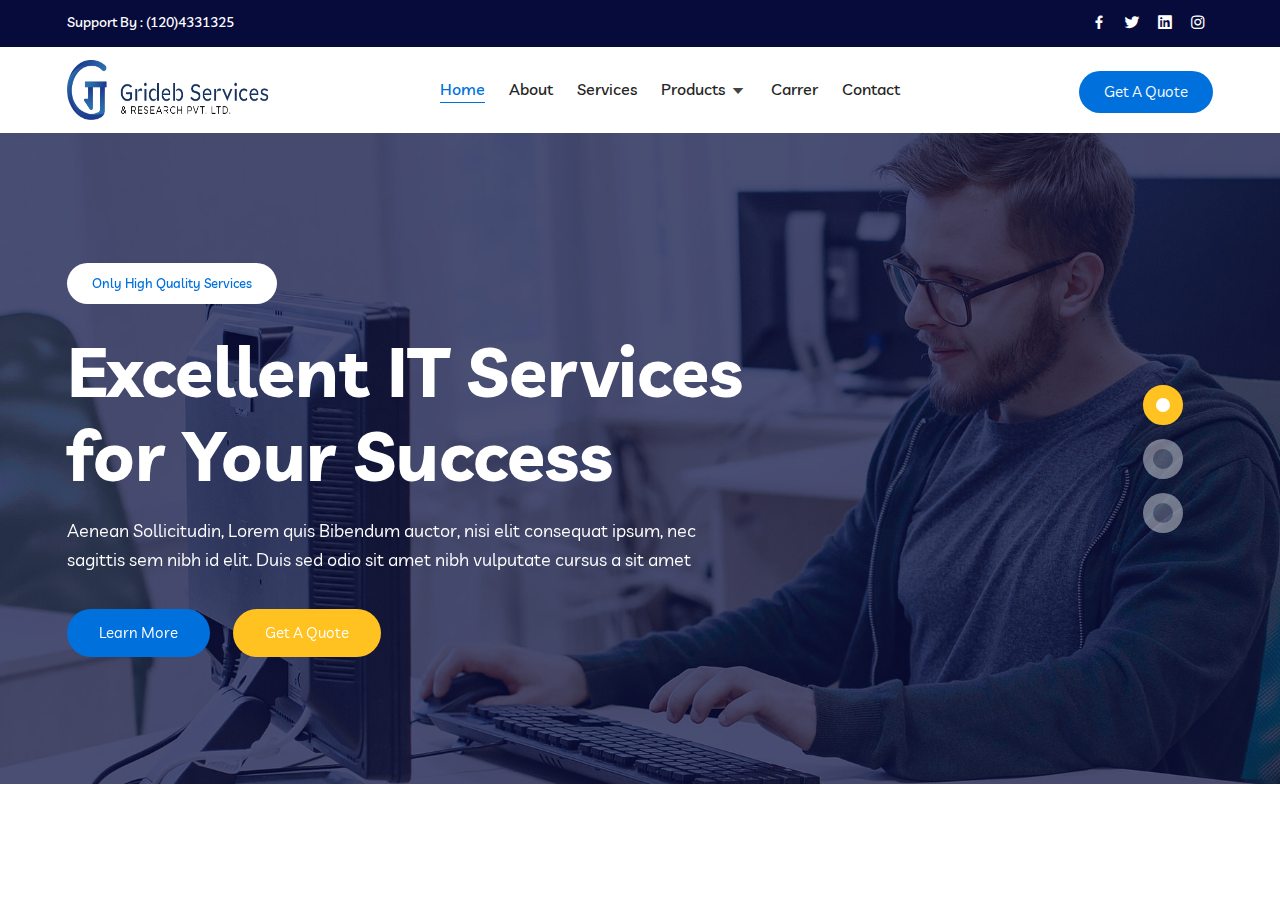
==== commit c9ca9911: "Slides" ====
--- a/index.html
+++ b/index.html
@@ -68,15 +68,6 @@
                                 </li>
                             </ul>
                         </div>
-                        <!-- <div class="language-list">
-                            <select class="language-list-item">
-                                <option>English</option>
-                                <option>العربيّة</option>
-                                <option>Deutsch</option>
-                                <option>Português</option>
-                                <option>简体中文</option>
-                            </select>
-                        </div> -->
                     </div>
                 </div>
             </div>
@@ -113,7 +104,7 @@
                             <li class="nav-item">
                                 <a href="#" class="nav-link">
                                     Services
-                                 
+
                                 </a>
                             </li>
                             <li class="nav-item">
@@ -196,6 +187,81 @@
     </div>
 
 
+    <!-- Slides -->
+    <div class="banner-slider-area">
+        <div class="banner-slider owl-carousel owl-theme">
+            <div class="banner-item item-bg1">
+                <div class="d-table">
+                    <div class="d-table-cell">
+                        <div class="container">
+                            <div class="banner-item-content">
+                                <span>Only High Quality Services</span>
+                                <h1>Excellent IT Services for Your Success</h1>
+                                <p>
+                                    Aenean Sollicitudin, Lorem quis Bibendum auctor, nisi elit consequat ipsum,
+                                    nec sagittis sem nibh id elit. Duis sed odio sit amet nibh vulputate cursus a sit
+                                    amet
+                                </p>
+                                <div class="banner-btn">
+                                    <a href="about.html" class="default-btn btn-bg-two border-radius-50">Learn More <i
+                                            class='bx bx-chevron-right'></i></a>
+                                    <a href="contact.html" class="default-btn btn-bg-one border-radius-50 ml-20">Get A
+                                        Quote <i class='bx bx-chevron-right'></i></a>
+                                </div>
+                            </div>
+                        </div>
+                    </div>
+                </div>
+            </div>
+            <div class="banner-item item-bg2">
+                <div class="d-table">
+                    <div class="d-table-cell">
+                        <div class="container">
+                            <div class="banner-item-content">
+                                <span>Only High Quality Services</span>
+                                <h1>We Provide Best IT Services for Your Need</h1>
+                                <p>
+                                    Aenean Sollicitudin, Lorem quis Bibendum auctor, nisi elit consequat ipsum,
+                                    nec sagittis sem nibh id elit. Duis sed odio sit amet nibh vulputate cursus a sit
+                                    amet
+                                </p>
+                                <div class="banner-btn">
+                                    <a href="about.html" class="default-btn btn-bg-two border-radius-50">Learn More <i
+                                            class='bx bx-chevron-right'></i></a>
+                                    <a href="contact.html" class="default-btn btn-bg-one border-radius-50 ml-20">Get A
+                                        Quote <i class='bx bx-chevron-right'></i></a>
+                                </div>
+                            </div>
+                        </div>
+                    </div>
+                </div>
+            </div>
+            <div class="banner-item item-bg3">
+                <div class="d-table">
+                    <div class="d-table-cell">
+                        <div class="container">
+                            <div class="banner-item-content">
+                                <span>Only High Quality Services</span>
+                                <h1>Digital IT Service With Excellent Quality</h1>
+                                <p>
+                                    Aenean Sollicitudin, Lorem quis Bibendum auctor, nisi elit consequat ipsum,
+                                    nec sagittis sem nibh id elit. Duis sed odio sit amet nibh vulputate cursus a sit
+                                    amet
+                                </p>
+                                <div class="banner-btn">
+                                    <a href="about.html" class="default-btn btn-bg-two border-radius-50">Learn More <i
+                                            class='bx bx-chevron-right'></i></a>
+                                    <a href="contact.html" class="default-btn btn-bg-one border-radius-50 ml-20">Get A
+                                        Quote <i class='bx bx-chevron-right'></i></a>
+                                </div>
+                            </div>
+                        </div>
+                    </div>
+                </div>
+            </div>
+        </div>
+    </div>
+
     <script src="assets/js/jquery.min.js"></script>
 
     <script src="assets/js/bootstrap.bundle.min.js"></script>
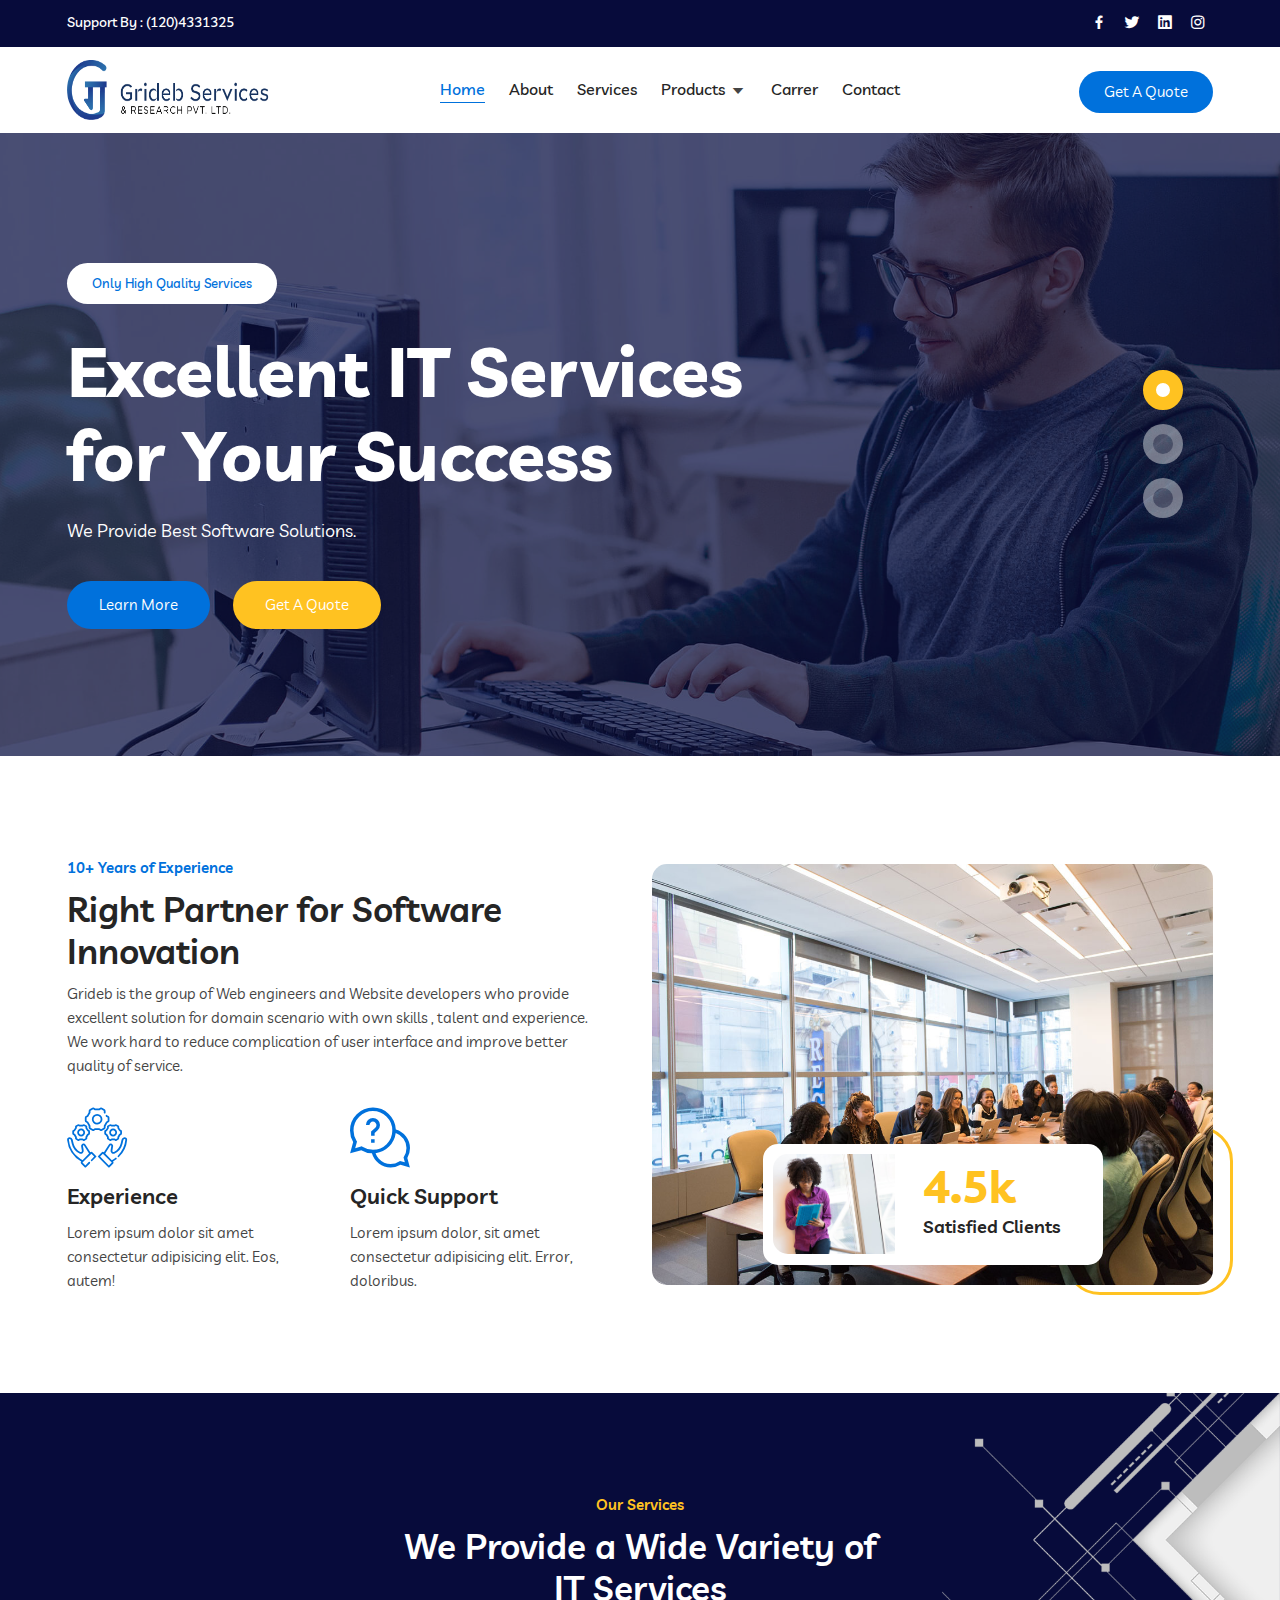
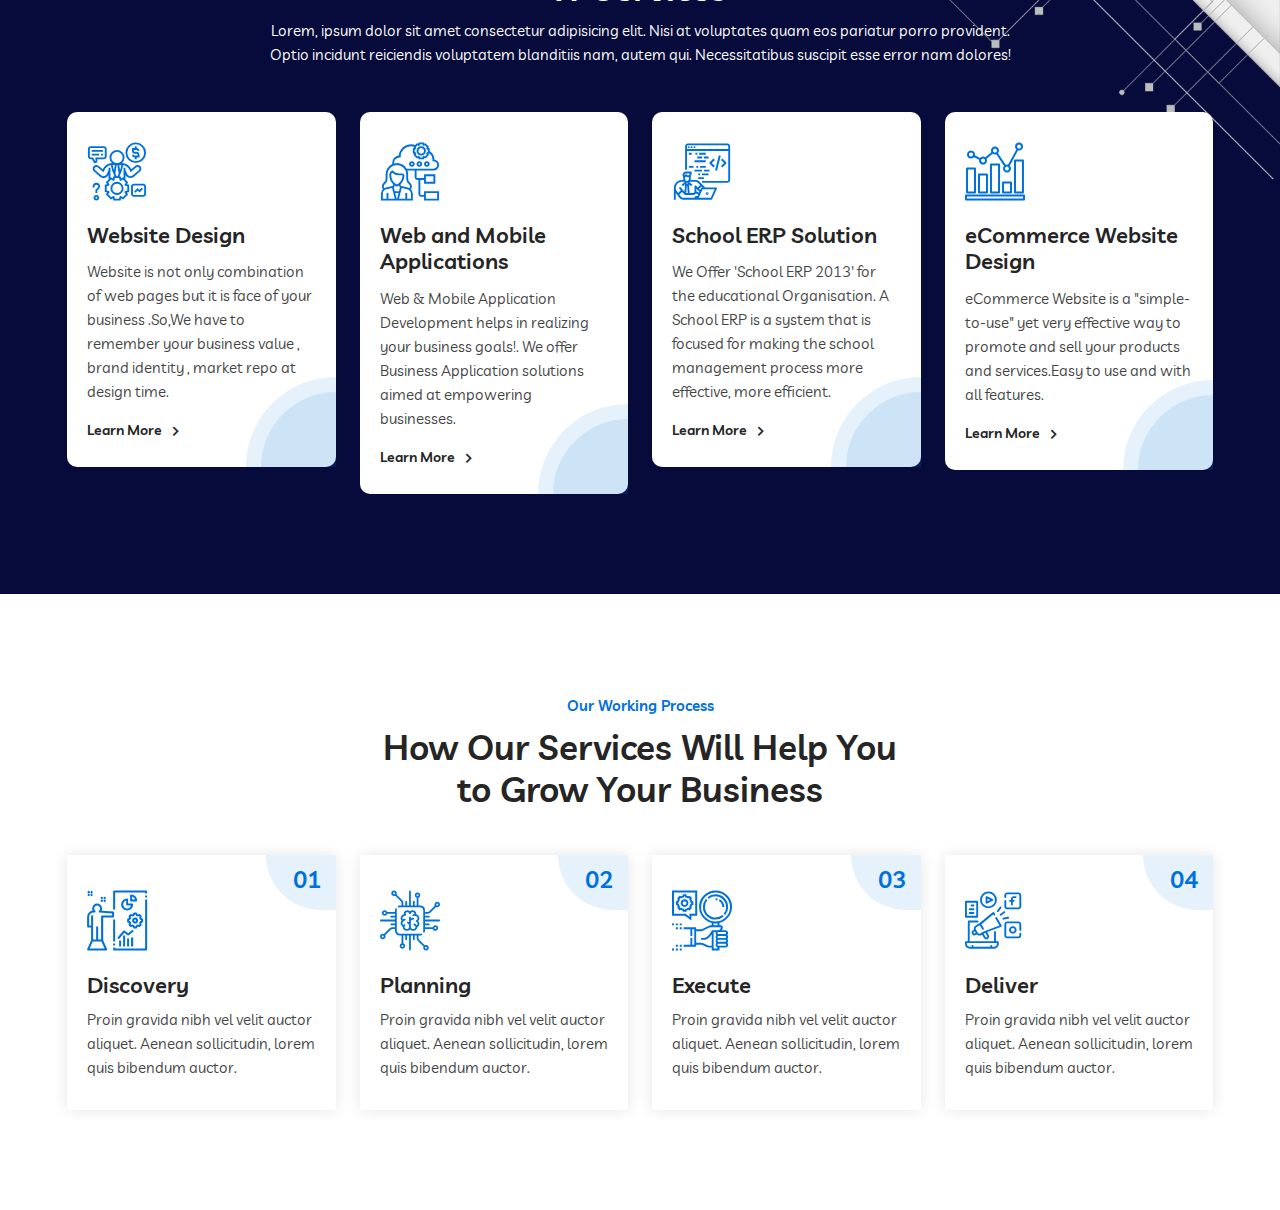
==== commit c1efb99e: "About Servies Section" ====
--- a/index.html
+++ b/index.html
@@ -198,9 +198,7 @@
                                 <span>Only High Quality Services</span>
                                 <h1>Excellent IT Services for Your Success</h1>
                                 <p>
-                                    Aenean Sollicitudin, Lorem quis Bibendum auctor, nisi elit consequat ipsum,
-                                    nec sagittis sem nibh id elit. Duis sed odio sit amet nibh vulputate cursus a sit
-                                    amet
+                                    We Provide Best Software Solutions.
                                 </p>
                                 <div class="banner-btn">
                                     <a href="about.html" class="default-btn btn-bg-two border-radius-50">Learn More <i
@@ -221,9 +219,7 @@
                                 <span>Only High Quality Services</span>
                                 <h1>We Provide Best IT Services for Your Need</h1>
                                 <p>
-                                    Aenean Sollicitudin, Lorem quis Bibendum auctor, nisi elit consequat ipsum,
-                                    nec sagittis sem nibh id elit. Duis sed odio sit amet nibh vulputate cursus a sit
-                                    amet
+                                    We Provide Best Software Solutions.
                                 </p>
                                 <div class="banner-btn">
                                     <a href="about.html" class="default-btn btn-bg-two border-radius-50">Learn More <i
@@ -244,9 +240,7 @@
                                 <span>Only High Quality Services</span>
                                 <h1>Digital IT Service With Excellent Quality</h1>
                                 <p>
-                                    Aenean Sollicitudin, Lorem quis Bibendum auctor, nisi elit consequat ipsum,
-                                    nec sagittis sem nibh id elit. Duis sed odio sit amet nibh vulputate cursus a sit
-                                    amet
+                                    We Provide Best Software Solutions.
                                 </p>
                                 <div class="banner-btn">
                                     <a href="about.html" class="default-btn btn-bg-two border-radius-50">Learn More <i
@@ -262,6 +256,155 @@
         </div>
     </div>
 
+    <!-- About Section -->
+    <div class="about-area ptb-100">
+        <div class="container">
+            <div class="row align-items-center justify-content-center">
+                <div class="col-lg-6">
+                    <div class="about-content mr-20">
+                        <div class="section-title">
+                            <span class="sp-color2">10+ Years of Experience</span>
+                            <h2>Right Partner for Software Innovation</h2>
+                            <p>
+                                Grideb is the group of Web engineers and Website developers who provide excellent solution for domain scenario with own skills , talent and experience. We work hard to reduce complication of user interface and improve better quality of service. 
+                            </p>
+                        </div>
+                        <div class="row">
+                            <div class="col-lg-6 col-6">
+                                <div class="about-content-card">
+                                    <i class="flaticon-practice"></i>
+                                    <h3>Experience</h3>
+                                    <p>Lorem ipsum dolor sit amet consectetur adipisicing elit. Eos, autem!</p>
+                                </div>
+                            </div>
+                            <div class="col-lg-6 col-6">
+                                <div class="about-content-card">
+                                    <i class="flaticon-help"></i>
+                                    <h3>Quick Support</h3>
+                                    <p>Lorem ipsum dolor, sit amet consectetur adipisicing elit. Error, doloribus.</p>
+                                </div>
+                            </div>
+                        </div>
+                    </div>
+                </div>
+                <div class="col-lg-6">
+                    <div class="about-img">
+                        <img src="assets/images/about/about-img1.jpg" alt="About Images">
+                        <div class="sub-content">
+                            <img src="assets/images/about/about-img2.jpg" alt="About Images">
+                            <div class="content">
+                                <h3>4.5k</h3>
+                                <span>Satisfied Clients</span>
+                            </div>
+                        </div>
+                    </div>
+                </div>
+            </div>
+        </div>
+    </div>
+<!-- Services Section -->
+<section class="services-area pt-100 pb-70">
+    <div class="container">
+        <div class="section-title text-center">
+            <span class="sp-color1">Our Services</span>
+            <h2>We Provide a Wide Variety of IT Services</h2>
+            <p class="margin-auto">
+          Lorem, ipsum dolor sit amet consectetur adipisicing elit. Nisi at voluptates quam eos pariatur porro provident. Optio incidunt reiciendis voluptatem blanditiis nam, autem qui. Necessitatibus suscipit esse error nam dolores!
+            </p>
+        </div>
+        <div class="row pt-45">
+            <div class="col-lg-3 col-sm-6">
+                <div class="services-card">
+                    <i class="flaticon-consultant"></i>
+                    <h3><a href="service-details.html">Website Design</a></h3>
+                    <p>Website is not only combination of web pages but it is face of your business .So,We have to remember your business value , brand identity , market repo at design time. </p>
+                    <a href="service-details.html" class="learn-btn">Learn More <i
+                            class='bx bx-chevron-right'></i></a>
+                </div>
+            </div>
+            <div class="col-lg-3 col-sm-6">
+                <div class="services-card">
+                    <i class="flaticon-consulting"></i>
+                    <h3><a href="service-details.html">Web and Mobile Applications</a></h3>
+                    <p>Web & Mobile Application Development helps in realizing your business goals!. We offer Business Application solutions aimed at empowering businesses. </p>
+                    <a href="service-details.html" class="learn-btn">Learn More <i
+                            class='bx bx-chevron-right'></i></a>
+                </div>
+            </div>
+            <div class="col-lg-3 col-sm-6">
+                <div class="services-card">
+                    <i class="flaticon-web-development"></i>
+                    <h3><a href="service-details.html">School ERP Solution</a></h3>
+                    <p>We Offer 'School ERP 2013' for the educational Organisation. A School ERP is a system that is focused for making the school management process more effective, more efficient. </p>
+                    <a href="service-details.html" class="learn-btn">Learn More <i
+                            class='bx bx-chevron-right'></i></a>
+                </div>
+            </div>
+            <div class="col-lg-3 col-sm-6">
+                <div class="services-card">
+                    <i class="flaticon-stats"></i>
+                    <h3><a href="service-details.html">eCommerce Website Design</a></h3>
+                    <p>eCommerce Website is a "simple-to-use" yet very effective way to promote and sell your products and services.Easy to use and with all features. </p>
+                    <a href="service-details.html" class="learn-btn">Learn More <i
+                            class='bx bx-chevron-right'></i></a>
+                </div>
+            </div>
+        </div>
+    </div>
+    <div class="service-shape">
+        <img src="assets/images/shape/service-shape1.png" alt="Images">
+    </div>
+</section>
+
+<!-- Working Process -->
+<section class="work-process-area pt-100 pb-70">
+    <div class="container">
+        <div class="section-title text-center">
+            <span class="sp-color2">Our Working Process</span>
+            <h2>How Our Services Will Help You to Grow Your Business</h2>
+        </div>
+        <div class="row pt-45">
+            <div class="col-lg-3 col-sm-6">
+                <div class="work-process-card">
+                    <i class="flaticon-project"></i>
+                    <h3>Discovery</h3>
+                    <p>Proin gravida nibh vel velit auctor aliquet. Aenean sollicitudin, lorem quis bibendum auctor.
+                    </p>
+                    <div class="number">01</div>
+                </div>
+            </div>
+            <div class="col-lg-3 col-sm-6">
+                <div class="work-process-card">
+                    <i class="flaticon-chip"></i>
+                    <h3>Planning</h3>
+                    <p>Proin gravida nibh vel velit auctor aliquet. Aenean sollicitudin, lorem quis bibendum auctor.
+                    </p>
+                    <div class="number">02</div>
+                </div>
+            </div>
+            <div class="col-lg-3 col-sm-6">
+                <div class="work-process-card">
+                    <i class="flaticon-effective"></i>
+                    <h3>Execute</h3>
+                    <p>Proin gravida nibh vel velit auctor aliquet. Aenean sollicitudin, lorem quis bibendum auctor.
+                    </p>
+                    <div class="number">03</div>
+                </div>
+            </div>
+            <div class="col-lg-3 col-sm-6">
+                <div class="work-process-card">
+                    <i class="flaticon-bullhorn"></i>
+                    <h3>Deliver</h3>
+                    <p>Proin gravida nibh vel velit auctor aliquet. Aenean sollicitudin, lorem quis bibendum auctor.
+                    </p>
+                    <div class="number">04</div>
+                </div>
+            </div>
+        </div>
+    </div>
+</section>
+
+
     <script src="assets/js/jquery.min.js"></script>
 
     <script src="assets/js/bootstrap.bundle.min.js"></script>
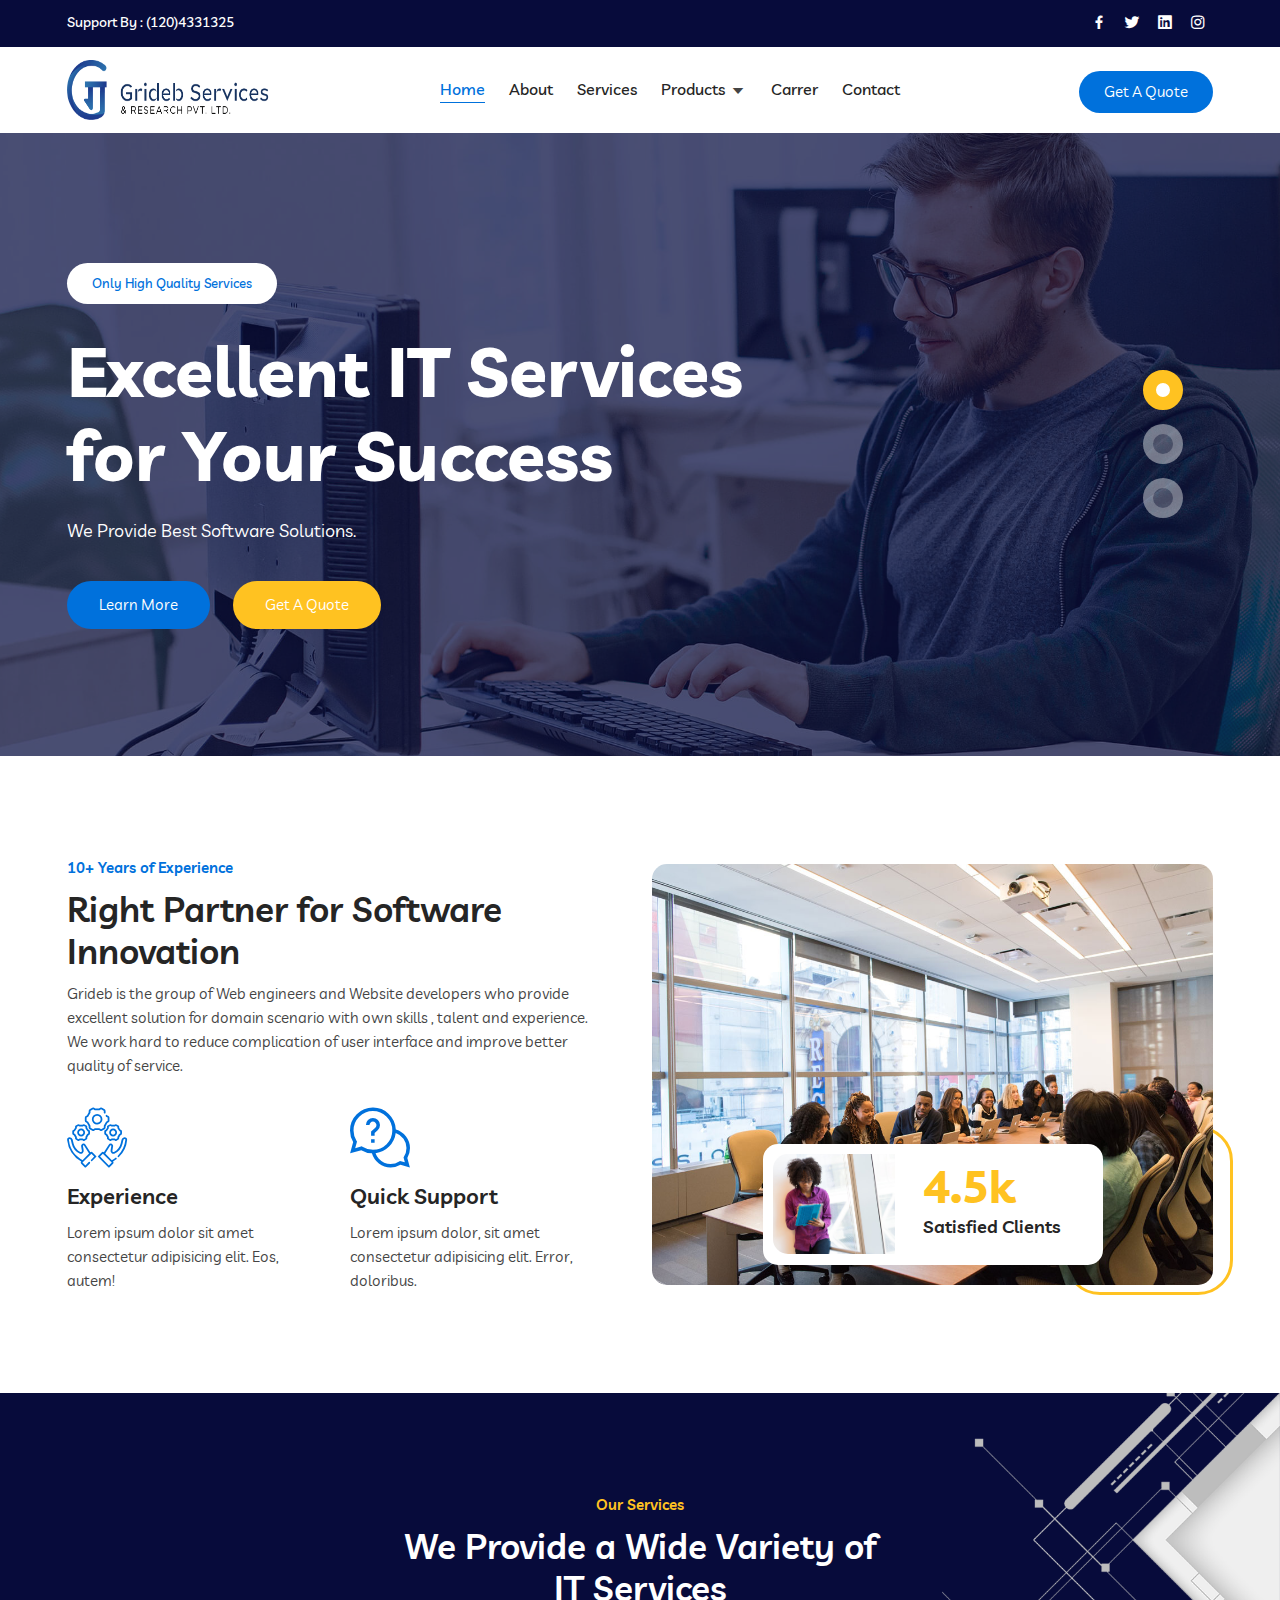
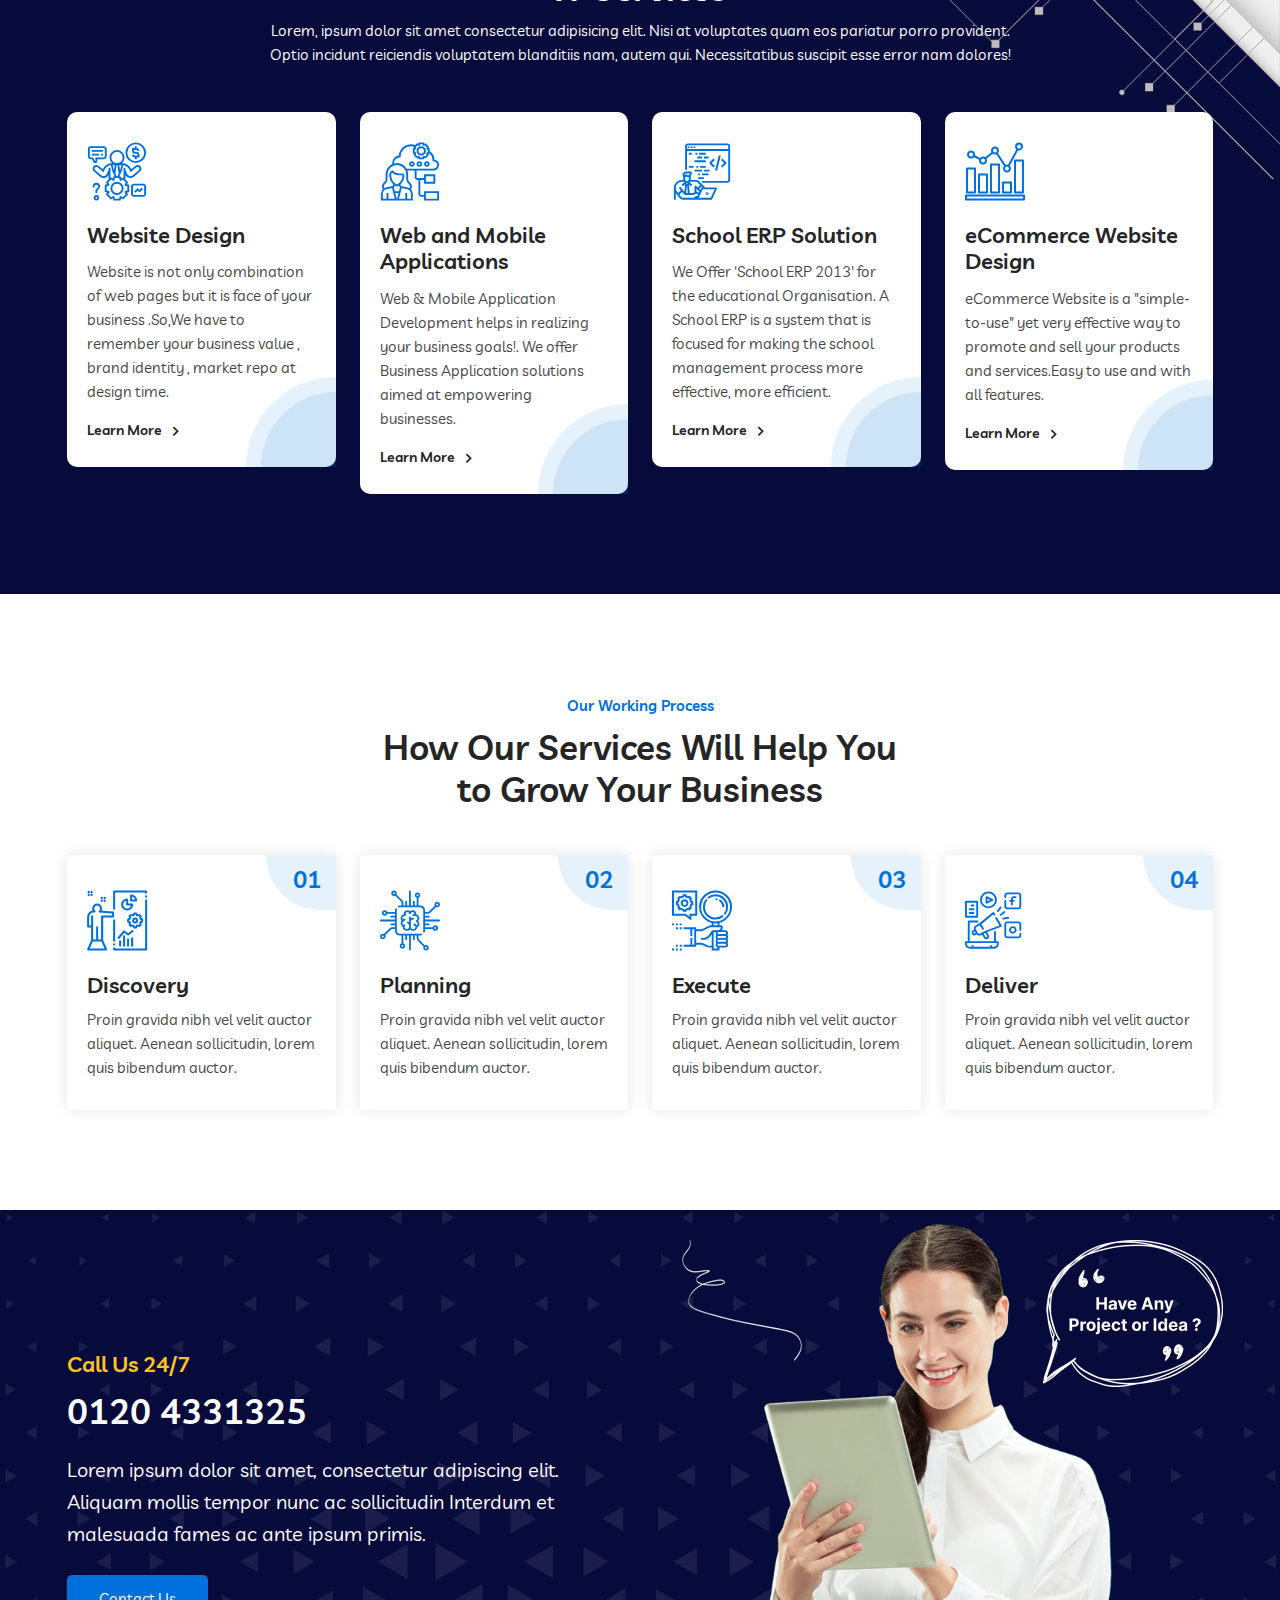
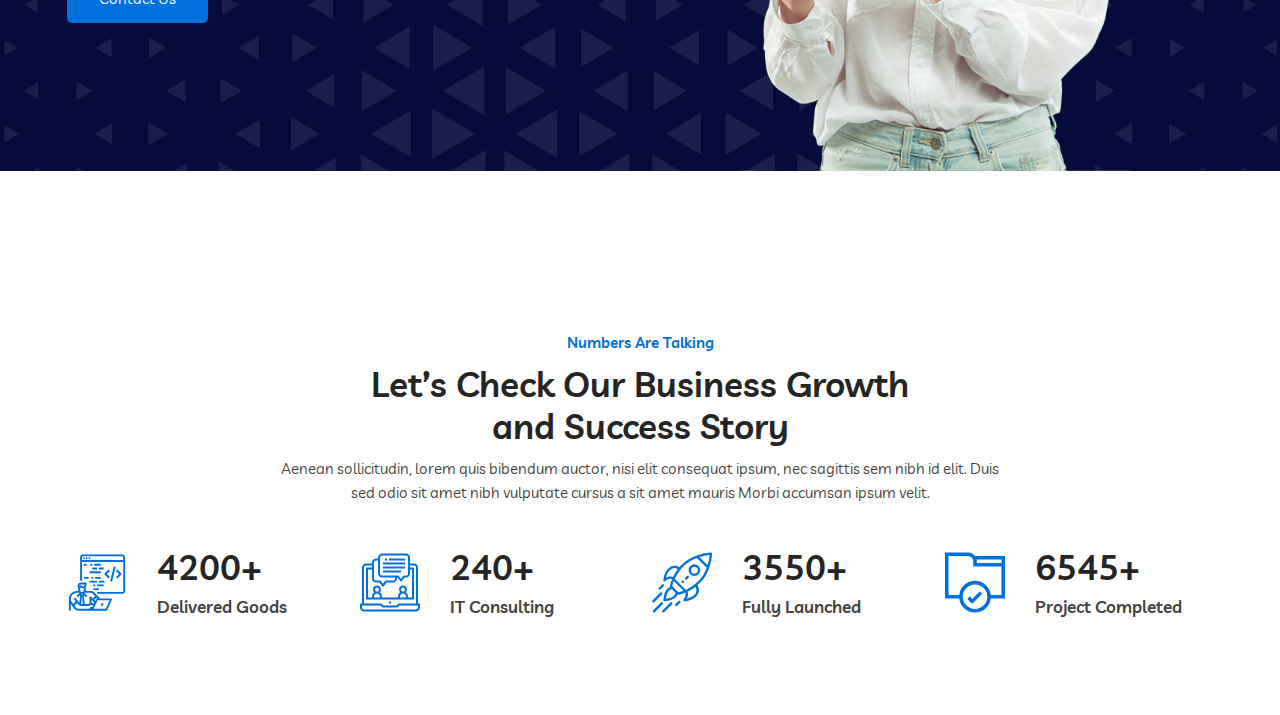
==== commit 816b36f5: "Numbers" ====
--- a/index.html
+++ b/index.html
@@ -403,6 +403,86 @@
         </div>
     </div>
 </section>
+<!-- Call Us Section -->
+<div class="call-us-area">
+    <div class="container">
+        <div class="row align-items-center">
+            <div class="col-lg-6">
+                <div class="call-contact">
+                    <h3>Call Us 24/7</h3>
+                    <a href="tel:+1(212)255-5511" class="call-btn">0120 4331325</a>
+                    <p>Lorem ipsum dolor sit amet, consectetur adipiscing elit. Aliquam mollis tempor nunc ac
+                        sollicitudin Interdum et malesuada fames ac ante ipsum primis.</p>
+                    <a href="contact.html" class="default-btn btn-bg-two border-radius-5">Contact Us</a>
+                </div>
+            </div>
+            <div class="col-lg-6">
+                <div class="call-us-img">
+                    <img src="assets/images/call-us/call-us-img1.png" alt="Images">
+                    <div class="call-shape">
+                        <div class="shape1">
+                            <img src="assets/images/call-us/call-shap2.png" alt="Images">
+                        </div>
+                        <div class="shape2 shape2-rs">
+                            <img src="assets/images/call-us/call-shap3.png" alt="Images">
+                        </div>
+                    </div>
+                </div>
+            </div>
+        </div>
+    </div>
+</div>
+<!-- Buisness Numbers -->
+  <div class="counter-area pb-70 " style="margin-top: 10rem;">
+        <div class="container">
+            <div class="section-title text-center">
+                <span class="sp-color2">Numbers Are Talking</span>
+                <h2>Let’s Check Our Business Growth and Success Story</h2>
+                <p>Aenean sollicitudin, lorem quis bibendum auctor, nisi elit consequat ipsum, nec sagittis sem nibh id
+                    elit. Duis sed odio sit amet nibh vulputate cursus a sit amet mauris Morbi accumsan ipsum velit.
+                </p>
+            </div>
+            <div class="row pt-45">
+                <div class="col-lg-3 col-6 col-md-3">
+                    <div class="counter-another-content">
+                        <i class="flaticon-web-development"></i>
+                        <h3>4200+</h3>
+                        <span>Delivered Goods</span>
+                    </div>
+                </div>
+                <div class="col-lg-3 col-6 col-md-3">
+                    <div class="counter-another-content">
+                        <i class="flaticon-consulting-1"></i>
+                        <h3>240+</h3>
+                        <span>IT Consulting</span>
+                    </div>
+                </div>
+                <div class="col-lg-3 col-6 col-md-3">
+                    <div class="counter-another-content">
+                        <i class="flaticon-startup"></i>
+                        <h3>3550+</h3>
+                        <span>Fully Launched</span>
+                    </div>
+                </div>
+                <div class="col-lg-3 col-6 col-md-3">
+                    <div class="counter-another-content">
+                        <i class="flaticon-tick"></i>
+                        <h3>6545+</h3>
+                        <span>Project Completed</span>
+                    </div>
+                </div>
+            </div>
+        </div>
+        <div class="counter-shape">
+            <div class="shape1">
+                <img src="assets/images/shape/shape1.png" alt="Images">
+            </div>
+            <div class="shape2">
+                <img src="assets/images/shape/shape2.png" alt="Images">
+            </div>
+        </div>
+    </div>
+
 
 
     <script src="assets/js/jquery.min.js"></script>
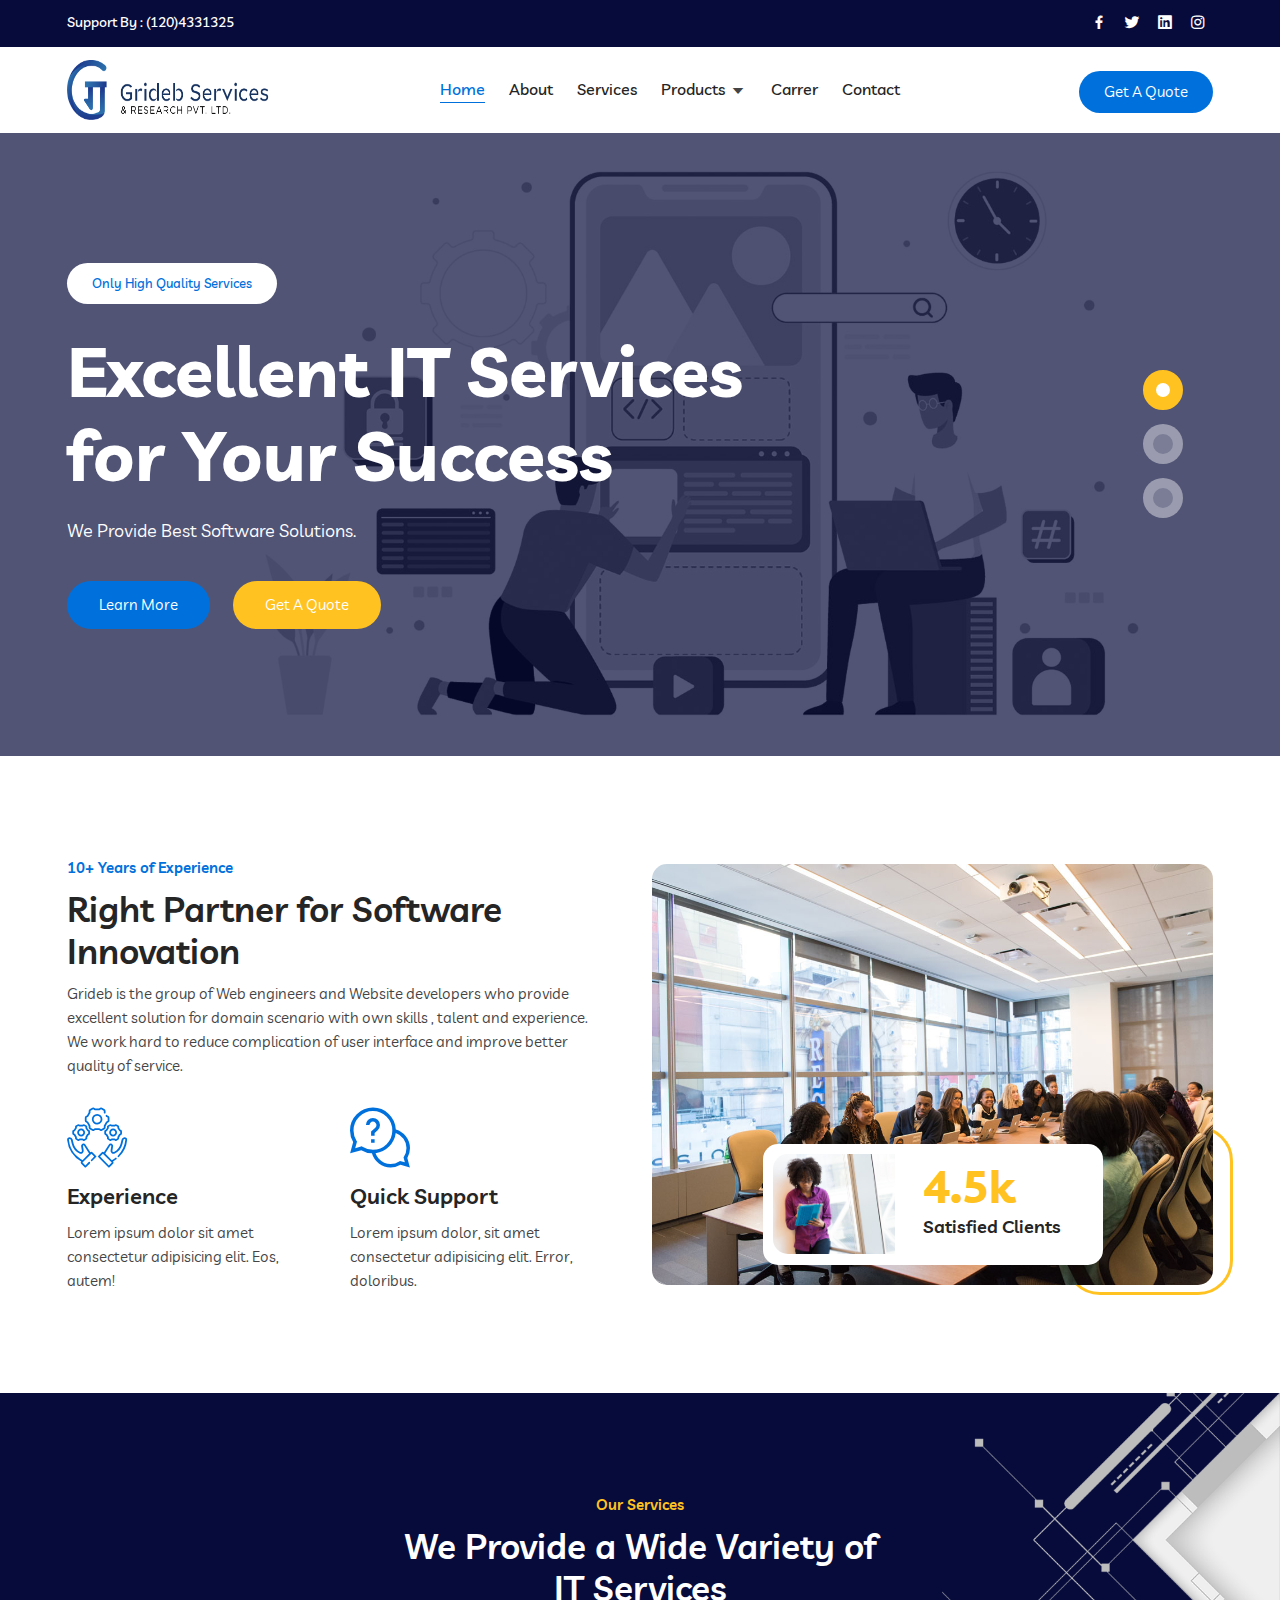
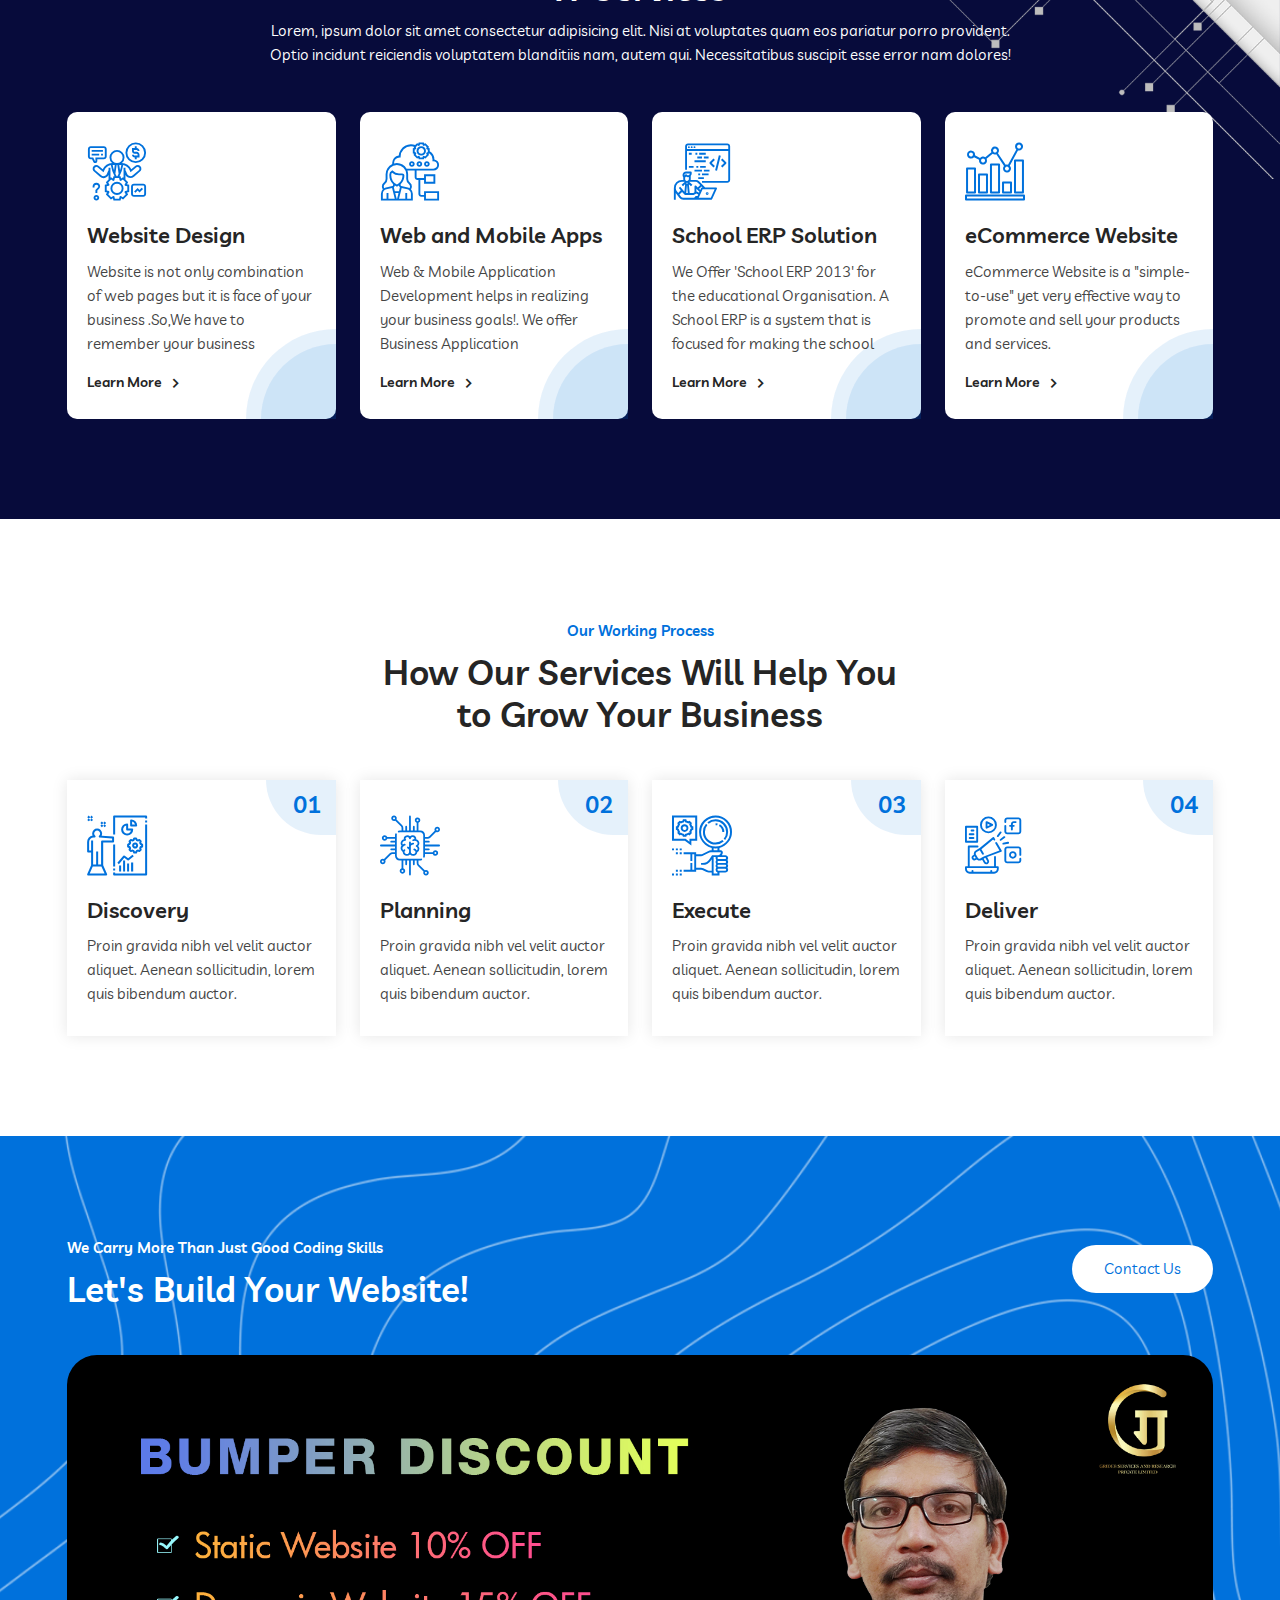
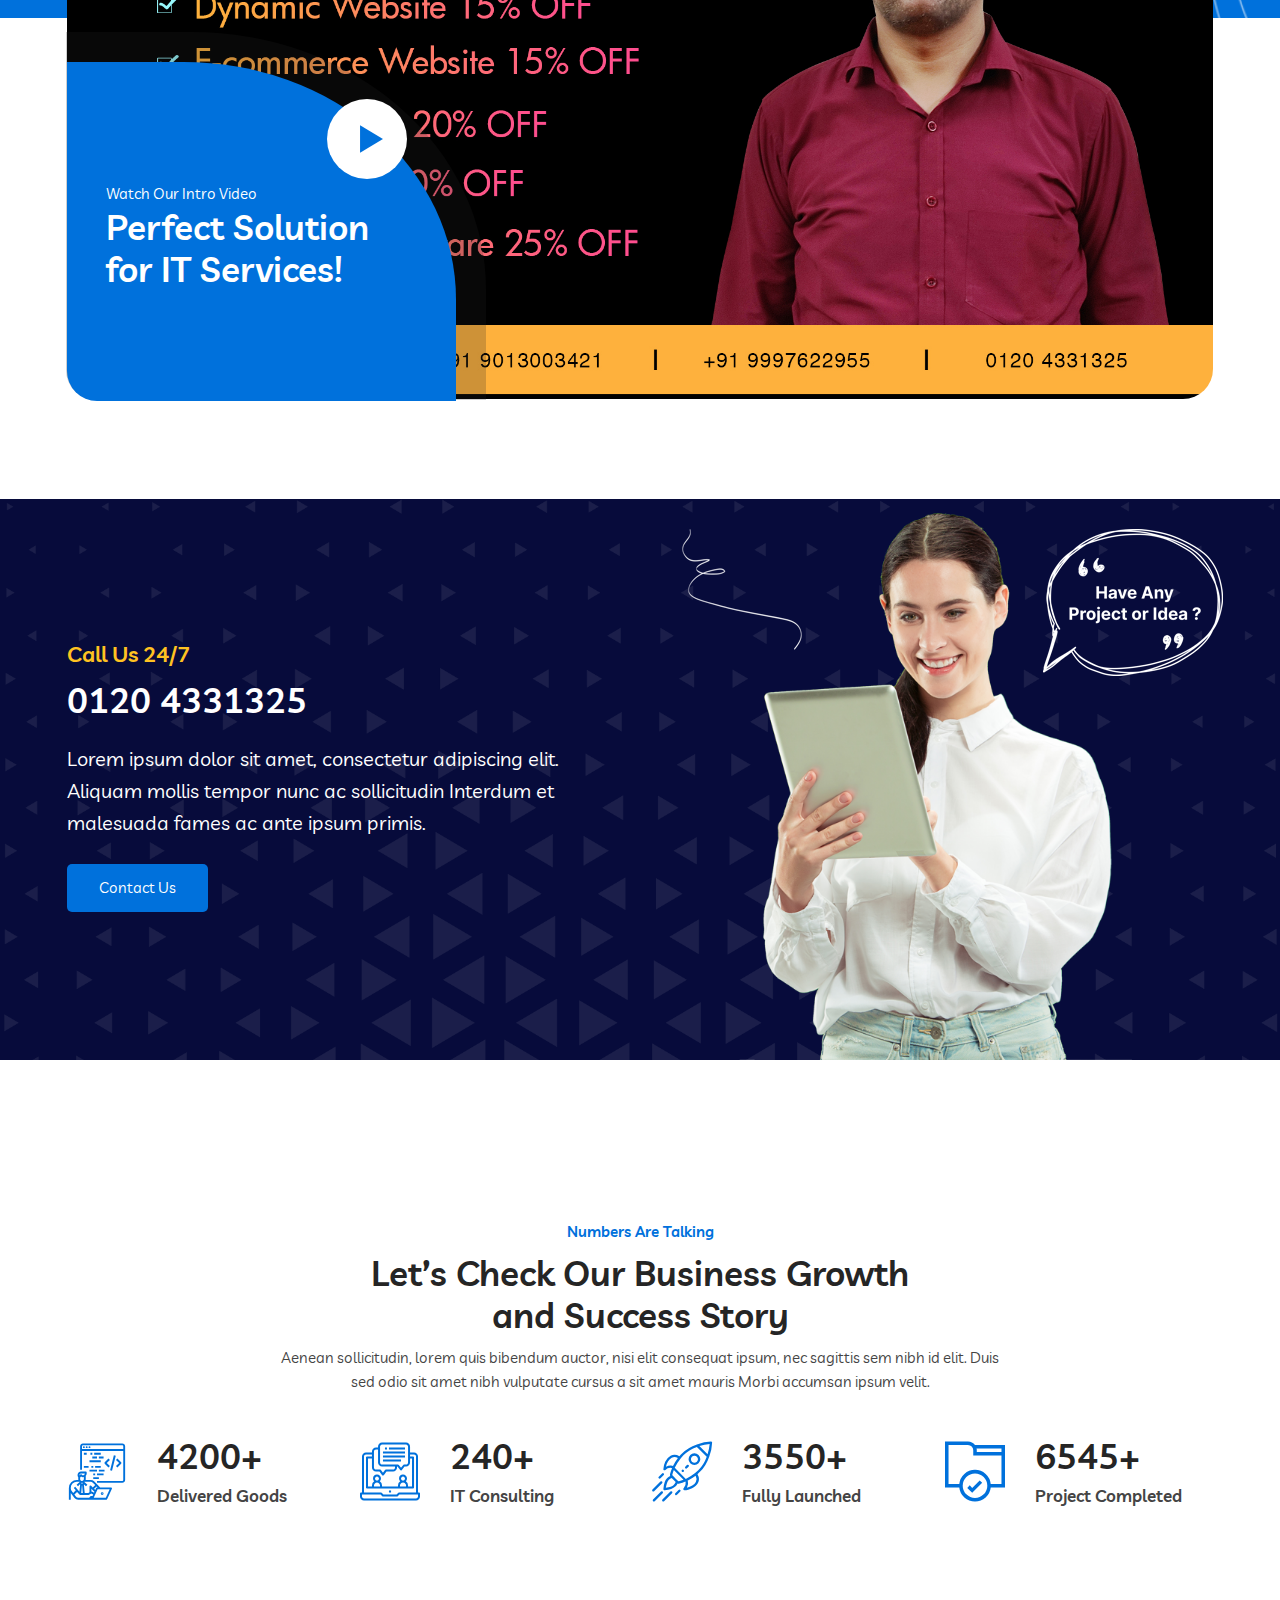
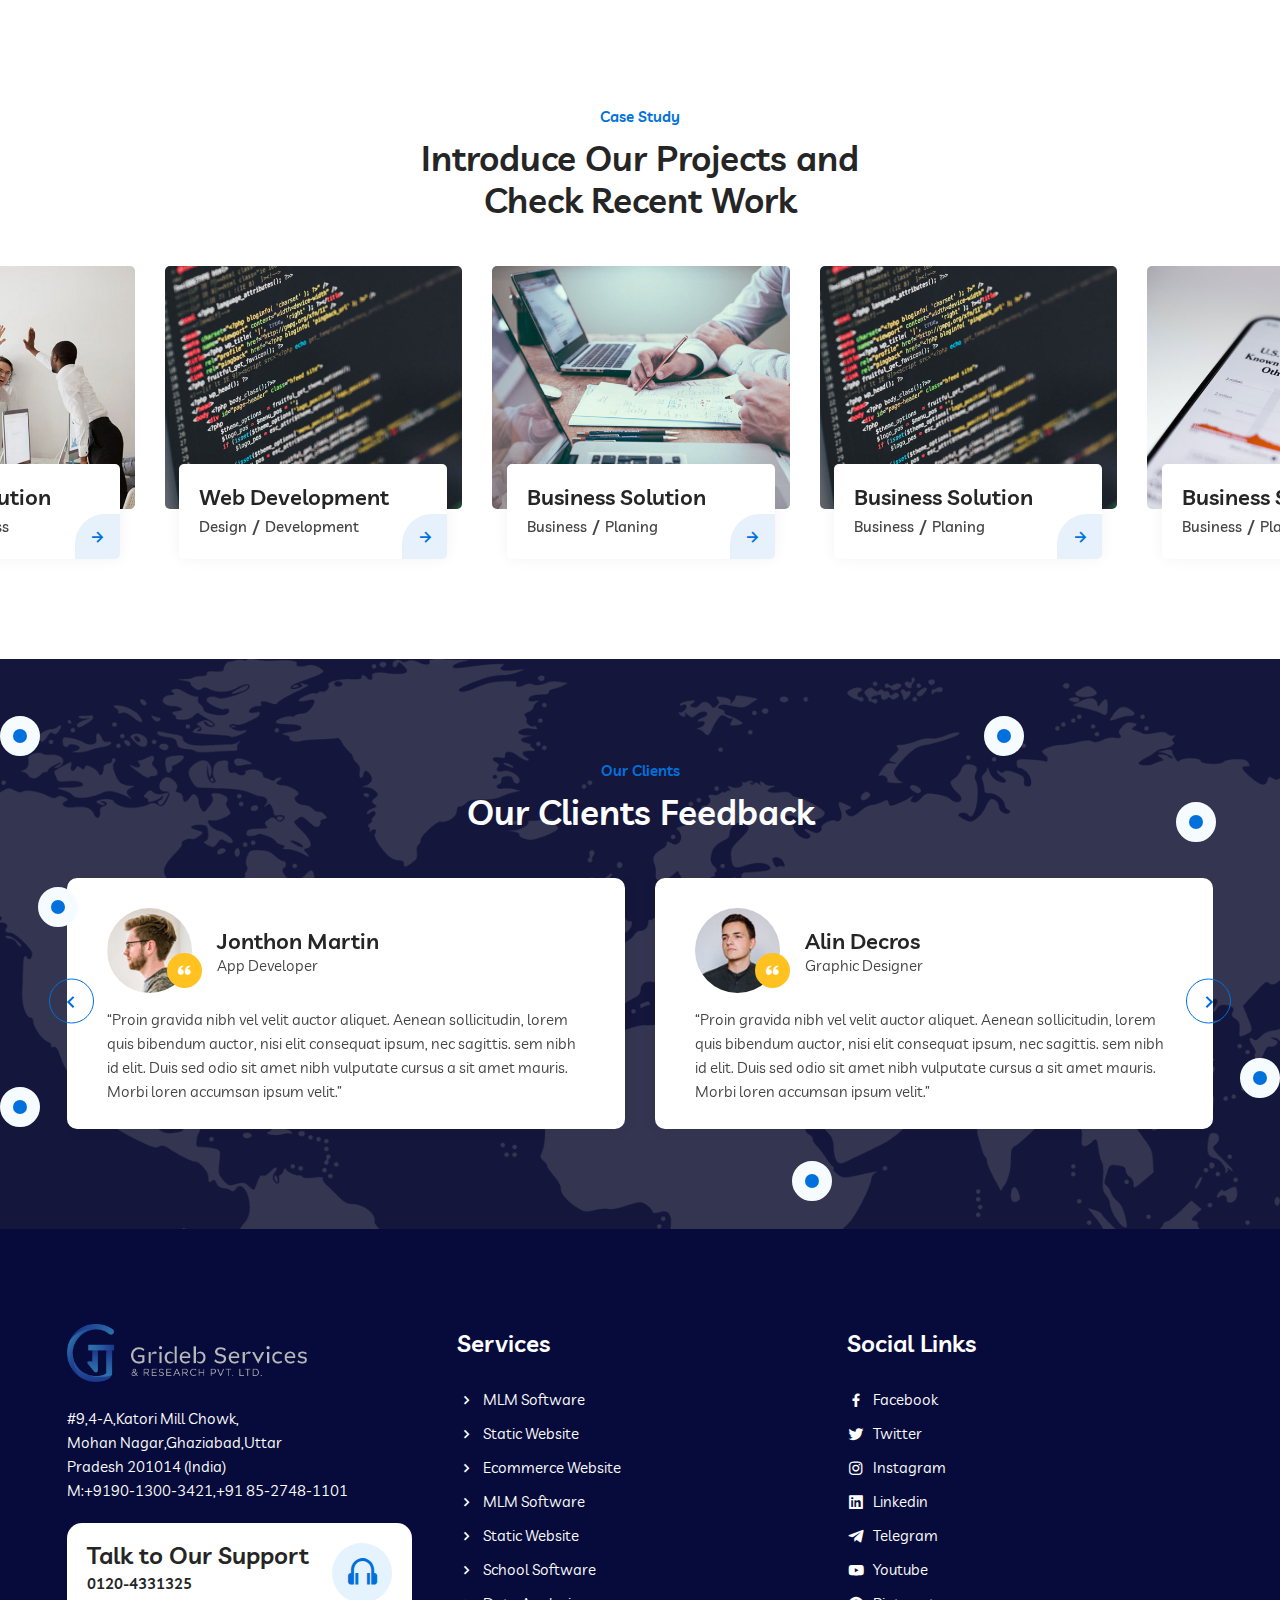
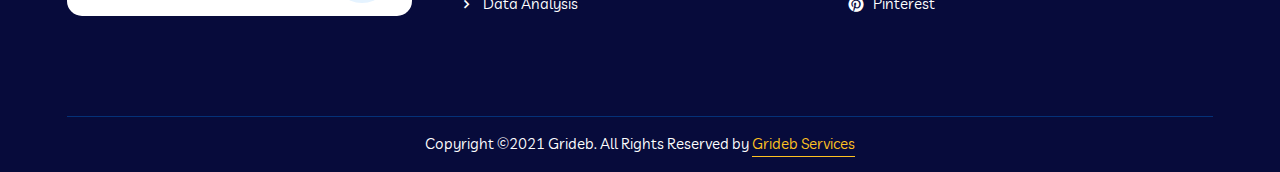
==== commit 92fcff75: "About Page" ====
--- a/index.html
+++ b/index.html
@@ -172,7 +172,7 @@
                         <div class="side-nav justify-content-center align-items-center">
                             <div class="side-nav-item nav-side">
                                 <div class="search-box">
-                                    <i class='bx bx-search'></i>
+                                    <!-- <i class='bx bx-search'></i> -->
                                 </div>
                                 <div class="get-btn">
                                     <a href="contact.html" class="default-btn btn-bg-two border-radius-50">Get A Quote
@@ -266,7 +266,9 @@
                             <span class="sp-color2">10+ Years of Experience</span>
                             <h2>Right Partner for Software Innovation</h2>
                             <p>
-                                Grideb is the group of Web engineers and Website developers who provide excellent solution for domain scenario with own skills , talent and experience. We work hard to reduce complication of user interface and improve better quality of service. 
+                                Grideb is the group of Web engineers and Website developers who provide excellent
+                                solution for domain scenario with own skills , talent and experience. We work hard to
+                                reduce complication of user interface and improve better quality of service.
                             </p>
                         </div>
                         <div class="row">
@@ -302,138 +304,177 @@
             </div>
         </div>
     </div>
-<!-- Services Section -->
-<section class="services-area pt-100 pb-70">
-    <div class="container">
-        <div class="section-title text-center">
-            <span class="sp-color1">Our Services</span>
-            <h2>We Provide a Wide Variety of IT Services</h2>
-            <p class="margin-auto">
-          Lorem, ipsum dolor sit amet consectetur adipisicing elit. Nisi at voluptates quam eos pariatur porro provident. Optio incidunt reiciendis voluptatem blanditiis nam, autem qui. Necessitatibus suscipit esse error nam dolores!
-            </p>
-        </div>
-        <div class="row pt-45">
-            <div class="col-lg-3 col-sm-6">
-                <div class="services-card">
-                    <i class="flaticon-consultant"></i>
-                    <h3><a href="service-details.html">Website Design</a></h3>
-                    <p>Website is not only combination of web pages but it is face of your business .So,We have to remember your business value , brand identity , market repo at design time. </p>
-                    <a href="service-details.html" class="learn-btn">Learn More <i
-                            class='bx bx-chevron-right'></i></a>
-                </div>
-            </div>
-            <div class="col-lg-3 col-sm-6">
-                <div class="services-card">
-                    <i class="flaticon-consulting"></i>
-                    <h3><a href="service-details.html">Web and Mobile Applications</a></h3>
-                    <p>Web & Mobile Application Development helps in realizing your business goals!. We offer Business Application solutions aimed at empowering businesses. </p>
-                    <a href="service-details.html" class="learn-btn">Learn More <i
-                            class='bx bx-chevron-right'></i></a>
-                </div>
-            </div>
-            <div class="col-lg-3 col-sm-6">
-                <div class="services-card">
-                    <i class="flaticon-web-development"></i>
-                    <h3><a href="service-details.html">School ERP Solution</a></h3>
-                    <p>We Offer 'School ERP 2013' for the educational Organisation. A School ERP is a system that is focused for making the school management process more effective, more efficient. </p>
-                    <a href="service-details.html" class="learn-btn">Learn More <i
-                            class='bx bx-chevron-right'></i></a>
-                </div>
-            </div>
-            <div class="col-lg-3 col-sm-6">
-                <div class="services-card">
-                    <i class="flaticon-stats"></i>
-                    <h3><a href="service-details.html">eCommerce Website Design</a></h3>
-                    <p>eCommerce Website is a "simple-to-use" yet very effective way to promote and sell your products and services.Easy to use and with all features. </p>
-                    <a href="service-details.html" class="learn-btn">Learn More <i
-                            class='bx bx-chevron-right'></i></a>
+    <!-- Services Section -->
+    <section class="services-area pt-100 pb-70">
+        <div class="container">
+            <div class="section-title text-center">
+                <span class="sp-color1">Our Services</span>
+                <h2>We Provide a Wide Variety of IT Services</h2>
+                <p class="margin-auto">
+                    Lorem, ipsum dolor sit amet consectetur adipisicing elit. Nisi at voluptates quam eos pariatur porro
+                    provident. Optio incidunt reiciendis voluptatem blanditiis nam, autem qui. Necessitatibus suscipit
+                    esse error nam dolores!
+                </p>
+            </div>
+            <div class="row pt-45">
+                <div class="col-lg-3 col-sm-6">
+                    <div class="services-card">
+                        <i class="flaticon-consultant"></i>
+                        <h3><a href="service-details.html">Website Design</a></h3>
+                        <p>Website is not only combination of web pages but it is face of your business .So,We have to
+                            remember your business </p>
+                        <a href="service-details.html" class="learn-btn">Learn More <i
+                                class='bx bx-chevron-right'></i></a>
+                    </div>
+                </div>
+                <div class="col-lg-3 col-sm-6">
+                    <div class="services-card">
+                        <i class="flaticon-consulting"></i>
+                        <h3><a href="service-details.html">Web and Mobile Apps</a></h3>
+                        <p>Web & Mobile Application Development helps in realizing your business goals!. We offer
+                            Business Application </p>
+                        <a href="service-details.html" class="learn-btn">Learn More <i
+                                class='bx bx-chevron-right'></i></a>
+                    </div>
+                </div>
+                <div class="col-lg-3 col-sm-6">
+                    <div class="services-card">
+                        <i class="flaticon-web-development"></i>
+                        <h3><a href="service-details.html">School ERP Solution</a></h3>
+                        <p>We Offer 'School ERP 2013' for the educational Organisation. A School ERP is a system that is
+                            focused for making the school </p>
+                        <a href="service-details.html" class="learn-btn">Learn More <i
+                                class='bx bx-chevron-right'></i></a>
+                    </div>
+                </div>
+                <div class="col-lg-3 col-sm-6">
+                    <div class="services-card">
+                        <i class="flaticon-stats"></i>
+                        <h3><a href="service-details.html">eCommerce Website</a></h3>
+                        <p>eCommerce Website is a "simple-to-use" yet very effective way to promote and sell your
+                            products and services. </p>
+                        <a href="service-details.html" class="learn-btn">Learn More <i
+                                class='bx bx-chevron-right'></i></a>
+                    </div>
+                </div>
+            </div>
+        </div>
+        <div class="service-shape">
+            <img src="assets/images/shape/service-shape1.png" alt="Images">
+        </div>
+    </section>
+
+    <!-- Working Process -->
+    <section class="work-process-area pt-100 pb-70">
+        <div class="container">
+            <div class="section-title text-center">
+                <span class="sp-color2">Our Working Process</span>
+                <h2>How Our Services Will Help You to Grow Your Business</h2>
+            </div>
+            <div class="row pt-45">
+                <div class="col-lg-3 col-sm-6">
+                    <div class="work-process-card">
+                        <i class="flaticon-project"></i>
+                        <h3>Discovery</h3>
+                        <p>Proin gravida nibh vel velit auctor aliquet. Aenean sollicitudin, lorem quis bibendum auctor.
+                        </p>
+                        <div class="number">01</div>
+                    </div>
+                </div>
+                <div class="col-lg-3 col-sm-6">
+                    <div class="work-process-card">
+                        <i class="flaticon-chip"></i>
+                        <h3>Planning</h3>
+                        <p>Proin gravida nibh vel velit auctor aliquet. Aenean sollicitudin, lorem quis bibendum auctor.
+                        </p>
+                        <div class="number">02</div>
+                    </div>
+                </div>
+                <div class="col-lg-3 col-sm-6">
+                    <div class="work-process-card">
+                        <i class="flaticon-effective"></i>
+                        <h3>Execute</h3>
+                        <p>Proin gravida nibh vel velit auctor aliquet. Aenean sollicitudin, lorem quis bibendum auctor.
+                        </p>
+                        <div class="number">03</div>
+                    </div>
+                </div>
+                <div class="col-lg-3 col-sm-6">
+                    <div class="work-process-card">
+                        <i class="flaticon-bullhorn"></i>
+                        <h3>Deliver</h3>
+                        <p>Proin gravida nibh vel velit auctor aliquet. Aenean sollicitudin, lorem quis bibendum auctor.
+                        </p>
+                        <div class="number">04</div>
+                    </div>
+                </div>
+            </div>
+        </div>
+    </section>
+    <!-- Video Section -->
+    <div class="build-area pt-100 pb-70">
+        <div class="container">
+            <div class="row align-items-center">
+                <div class="col-lg-8 col-md-8">
+                    <div class="build-content">
+                        <div class="section-title">
+                            <span>We Carry More Than Just Good Coding Skills</span>
+                            <h2>Let's Build Your Website!</h2>
+                        </div>
+                    </div>
+                </div>
+                <div class="col-lg-4 col-md-4">
+                    <div class="build-btn-area">
+                        <a href="contact.html" class="default-btn btn-bg-two border-radius-50">Contact Us <i
+                                class='bx bx-chevron-right'></i></a>
+                    </div>
+                </div>
+            </div>
+            <div class="build-play-img pt-45">
+                <img src="./assets/images/wireframe-video-thumbnail.jpg" alt="Images">
+                <div class="play-area-content">
+                    <span>Watch Our Intro Video</span>
+                    <h2>Perfect Solution for IT Services!</h2>
+                </div>
+                <div class="play-area">
+                    <a href="https://www.youtube.com/watch?v=cXnyBYoBmzY" class="play-on popup-btn"><i
+                            class='bx bx-play'></i></a>
                 </div>
             </div>
         </div>
     </div>
-    <div class="service-shape">
-        <img src="assets/images/shape/service-shape1.png" alt="Images">
+
+    <!-- Call Us Section -->
+    <div class="call-us-area">
+        <div class="container">
+            <div class="row align-items-center">
+                <div class="col-lg-6">
+                    <div class="call-contact">
+                        <h3>Call Us 24/7</h3>
+                        <a href="tel:+1(212)255-5511" class="call-btn">0120 4331325</a>
+                        <p>Lorem ipsum dolor sit amet, consectetur adipiscing elit. Aliquam mollis tempor nunc ac
+                            sollicitudin Interdum et malesuada fames ac ante ipsum primis.</p>
+                        <a href="contact.html" class="default-btn btn-bg-two border-radius-5">Contact Us</a>
+                    </div>
+                </div>
+                <div class="col-lg-6">
+                    <div class="call-us-img">
+                        <img src="assets/images/call-us/call-us-img1.png" alt="Images">
+                        <div class="call-shape">
+                            <div class="shape1">
+                                <img src="assets/images/call-us/call-shap2.png" alt="Images">
+                            </div>
+                            <div class="shape2 shape2-rs">
+                                <img src="assets/images/call-us/call-shap3.png" alt="Images">
+                            </div>
+                        </div>
+                    </div>
+                </div>
+            </div>
+        </div>
     </div>
-</section>
-
-<!-- Working Process -->
-<section class="work-process-area pt-100 pb-70">
-    <div class="container">
-        <div class="section-title text-center">
-            <span class="sp-color2">Our Working Process</span>
-            <h2>How Our Services Will Help You to Grow Your Business</h2>
-        </div>
-        <div class="row pt-45">
-            <div class="col-lg-3 col-sm-6">
-                <div class="work-process-card">
-                    <i class="flaticon-project"></i>
-                    <h3>Discovery</h3>
-                    <p>Proin gravida nibh vel velit auctor aliquet. Aenean sollicitudin, lorem quis bibendum auctor.
-                    </p>
-                    <div class="number">01</div>
-                </div>
-            </div>
-            <div class="col-lg-3 col-sm-6">
-                <div class="work-process-card">
-                    <i class="flaticon-chip"></i>
-                    <h3>Planning</h3>
-                    <p>Proin gravida nibh vel velit auctor aliquet. Aenean sollicitudin, lorem quis bibendum auctor.
-                    </p>
-                    <div class="number">02</div>
-                </div>
-            </div>
-            <div class="col-lg-3 col-sm-6">
-                <div class="work-process-card">
-                    <i class="flaticon-effective"></i>
-                    <h3>Execute</h3>
-                    <p>Proin gravida nibh vel velit auctor aliquet. Aenean sollicitudin, lorem quis bibendum auctor.
-                    </p>
-                    <div class="number">03</div>
-                </div>
-            </div>
-            <div class="col-lg-3 col-sm-6">
-                <div class="work-process-card">
-                    <i class="flaticon-bullhorn"></i>
-                    <h3>Deliver</h3>
-                    <p>Proin gravida nibh vel velit auctor aliquet. Aenean sollicitudin, lorem quis bibendum auctor.
-                    </p>
-                    <div class="number">04</div>
-                </div>
-            </div>
-        </div>
-    </div>
-</section>
-<!-- Call Us Section -->
-<div class="call-us-area">
-    <div class="container">
-        <div class="row align-items-center">
-            <div class="col-lg-6">
-                <div class="call-contact">
-                    <h3>Call Us 24/7</h3>
-                    <a href="tel:+1(212)255-5511" class="call-btn">0120 4331325</a>
-                    <p>Lorem ipsum dolor sit amet, consectetur adipiscing elit. Aliquam mollis tempor nunc ac
-                        sollicitudin Interdum et malesuada fames ac ante ipsum primis.</p>
-                    <a href="contact.html" class="default-btn btn-bg-two border-radius-5">Contact Us</a>
-                </div>
-            </div>
-            <div class="col-lg-6">
-                <div class="call-us-img">
-                    <img src="assets/images/call-us/call-us-img1.png" alt="Images">
-                    <div class="call-shape">
-                        <div class="shape1">
-                            <img src="assets/images/call-us/call-shap2.png" alt="Images">
-                        </div>
-                        <div class="shape2 shape2-rs">
-                            <img src="assets/images/call-us/call-shap3.png" alt="Images">
-                        </div>
-                    </div>
-                </div>
-            </div>
-        </div>
-    </div>
-</div>
-<!-- Buisness Numbers -->
-  <div class="counter-area pb-70 " style="margin-top: 10rem;">
+    <!-- Buisness Numbers -->
+    <div class="counter-area pb-70 " style="margin-top: 10rem;">
         <div class="container">
             <div class="section-title text-center">
                 <span class="sp-color2">Numbers Are Talking</span>
@@ -483,6 +524,308 @@
         </div>
     </div>
 
+    <!-- Our Projects -->
+    <div class="case-study-area pt-100 pb-70">
+        <div class="container-fluid p-0">
+            <div class="section-title text-center">
+                <span class="sp-color2">Case Study</span>
+                <h2>Introduce Our Projects and Check Recent Work </h2>
+            </div>
+            <div class="case-study-slider owl-carousel owl-theme pt-45">
+                <div class="case-study-item">
+                    <a href="case-details.html">
+                        <img src="assets/images/case-study/case-study1.jpg" alt="Images">
+                    </a>
+                    <div class="content">
+                        <h3><a href="case-details.html">Business Solution</a></h3>
+                        <ul>
+                            <li><a href="case-details.html">Business</a></li>
+                            <li><a href="case-details.html">Planing</a> </li>
+                        </ul>
+                        <a href="case-details.html" class="more-btn"><i class='bx bx-right-arrow-alt'></i></a>
+                    </div>
+                </div>
+                <div class="case-study-item">
+                    <a href="case-details.html">
+                        <img src="assets/images/case-study/case-study2.jpg" alt="Images">
+                    </a>
+                    <div class="content">
+                        <h3><a href="case-details.html">Business Solution</a></h3>
+                        <ul>
+                            <li><a href="case-details.html">Business</a></li>
+                            <li><a href="case-details.html">Planing</a> </li>
+                        </ul>
+                        <a href="case-details.html" class="more-btn"><i class='bx bx-right-arrow-alt'></i></a>
+                    </div>
+                </div>
+                <div class="case-study-item">
+                    <a href="case-details.html">
+                        <img src="assets/images/case-study/case-study3.jpg" alt="Images">
+                    </a>
+                    <div class="content">
+                        <h3><a href="case-details.html">Business Solution</a></h3>
+                        <ul>
+                            <li><a href="case-details.html">Business</a></li>
+                            <li><a href="case-details.html">Planing</a> </li>
+                        </ul>
+                        <a href="case-details.html" class="more-btn"><i class='bx bx-right-arrow-alt'></i></a>
+                    </div>
+                </div>
+                <div class="case-study-item">
+                    <a href="case-details.html">
+                        <img src="assets/images/case-study/case-study4.jpg" alt="Images">
+                    </a>
+                    <div class="content">
+                        <h3><a href="case-details.html">UI/UX Research</a></h3>
+                        <ul>
+                            <li><a href="case-details.html">UI/UX Design</a></li>
+                            <li><a href="case-details.html">Research</a> </li>
+                        </ul>
+                        <a href="case-details.html" class="more-btn"><i class='bx bx-right-arrow-alt'></i></a>
+                    </div>
+                </div>
+                <div class="case-study-item">
+                    <a href="case-details.html">
+                        <img src="assets/images/case-study/case-study6.jpg" alt="Images">
+                    </a>
+                    <div class="content">
+                        <h3><a href="case-details.html">Business Solution</a></h3>
+                        <ul>
+                            <li><a href="case-details.html">Solution</a></li>
+                            <li><a href="case-details.html">Business</a> </li>
+                        </ul>
+                        <a href="case-details.html" class="more-btn"><i class='bx bx-right-arrow-alt'></i></a>
+                    </div>
+                </div>
+                <div class="case-study-item">
+                    <a href="case-details.html">
+                        <img src="assets/images/case-study/case-study2.jpg" alt="Images">
+                    </a>
+                    <div class="content">
+                        <h3><a href="case-details.html">Web Development</a></h3>
+                        <ul>
+                            <li><a href="case-details.html">Design</a></li>
+                            <li><a href="case-details.html">Development</a> </li>
+                        </ul>
+                        <a href="case-details.html" class="more-btn"><i class='bx bx-right-arrow-alt'></i></a>
+                    </div>
+                </div>
+            </div>
+        </div>
+    </div>
+    <!-- Clients Feedback -->
+    <section class="clients-area pt-100 pb-70">
+        <div class="container">
+            <div class="section-title text-center">
+                <span class="sp-color2">Our Clients</span>
+                <h2>Our Clients Feedback</h2>
+            </div>
+            <div class="clients-slider owl-carousel owl-theme pt-45">
+                <div class="clients-content">
+                    <div class="content">
+                        <img src="assets/images/clients-img/clients-img1.jpg" alt="Images">
+                        <i class='bx bxs-quote-alt-left'></i>
+                        <h3>Jonthon Martin</h3>
+                        <span>App Developer</span>
+                    </div>
+                    <p>
+                        “Proin gravida nibh vel velit auctor aliquet. Aenean sollicitudin, lorem quis bibendum auctor,
+                        nisi elit consequat ipsum, nec sagittis.
+                        sem nibh id elit. Duis sed odio sit amet nibh vulputate cursus a sit amet mauris. Morbi loren
+                        accumsan ipsum velit.”
+                    </p>
+                </div>
+                <div class="clients-content">
+                    <div class="content">
+                        <img src="assets/images/clients-img/clients-img2.jpg" alt="Images">
+                        <i class='bx bxs-quote-alt-left'></i>
+                        <h3>Alin Decros</h3>
+                        <span>Graphic Designer</span>
+                    </div>
+                    <p>
+                        “Proin gravida nibh vel velit auctor aliquet. Aenean sollicitudin, lorem quis bibendum auctor,
+                        nisi elit consequat ipsum, nec sagittis.
+                        sem nibh id elit. Duis sed odio sit amet nibh vulputate cursus a sit amet mauris. Morbi loren
+                        accumsan ipsum velit.”
+                    </p>
+                </div>
+                <div class="clients-content">
+                    <div class="content">
+                        <img src="assets/images/clients-img/clients-img3.jpg" alt="Images">
+                        <i class='bx bxs-quote-alt-left'></i>
+                        <h3>Elen Musk</h3>
+                        <span>Web Developer</span>
+                    </div>
+                    <p>
+                        “Proin gravida nibh vel velit auctor aliquet. Aenean sollicitudin, lorem quis bibendum auctor,
+                        nisi elit consequat ipsum, nec sagittis.
+                        sem nibh id elit. Duis sed odio sit amet nibh vulputate cursus a sit amet mauris. Morbi loren
+                        accumsan ipsum velit.”
+                    </p>
+                </div>
+            </div>
+        </div>
+        <div class="client-circle">
+            <div class="client-circle-1">
+                <div class="circle"></div>
+            </div>
+            <div class="client-circle-2">
+                <div class="circle"></div>
+            </div>
+            <div class="client-circle-3">
+                <div class="circle"></div>
+            </div>
+            <div class="client-circle-4">
+                <div class="circle"></div>
+            </div>
+            <div class="client-circle-5">
+                <div class="circle"></div>
+            </div>
+            <div class="client-circle-6">
+                <div class="circle"></div>
+            </div>
+
+            <div class="client-circle-7">
+                <div class="circle"></div>
+            </div>
+        </div>
+    </section>
+
+<!-- Footer -->
+<footer class="footer-area footer-bg">
+    <div class="container">
+        <div class="footer-top pt-100 pb-70">
+            <div class="row">
+                <div class="col-lg-4 col-sm-6">
+                    <div class="footer-widget">
+                        <div class="footer-logo">
+                            <a href="index.html">
+                                <img src="assets/images/logo-footer.png" style="width: 240px;" alt="Images">
+                            </a>
+                        </div>
+                        <p>
+                            #9,4-A,Katori Mill Chowk,<br>
+                            Mohan Nagar,Ghaziabad,Uttar <br>
+                            Pradesh 201014 (India) <br>
+                            M:+9190-1300-3421,+91 85-2748-1101
+                        </p>
+                        <div class="footer-call-content">
+                            <h3>Talk to Our Support</h3>
+                            <span><a href="tel:01204331325">0120-4331325</a></span>
+                            <i class='bx bx-headphone'></i>
+                        </div>
+                    </div>
+                </div>
+                <div class="col-lg-4 col-sm-6">
+                    <div class="footer-widget pl-2" >
+                        <h3>Services</h3>
+                        <ul class="footer-list">
+                            <li>
+                                <a href="service-details.html" target="_blank">
+                                    <i class='bx bx-chevron-right'></i>
+                                    MLM Software
+                                </a>
+                            </li>
+                            <li>
+                                <a href="service-details.html" target="_blank">
+                                    <i class='bx bx-chevron-right'></i>
+                                    Static Website
+                                </a>
+                            </li>
+                            <li>
+                                <a href="service-details.html" target="_blank">
+                                    <i class='bx bx-chevron-right'></i>
+                                    Ecommerce Website
+                                </a>
+                            </li>
+                            <li>
+                                <a href="compare.html" target="_blank">
+                                    <i class='bx bx-chevron-right'></i>
+                                    MLM Software
+                                </a>
+                            </li>
+                            <li>
+                                <a href="service-details.html" target="_blank">
+                                    <i class='bx bx-chevron-right'></i>
+                                    Static Website
+                                </a>
+                            </li>
+                            <li>
+                                <a href="service-details.html" target="_blank">
+                                    <i class='bx bx-chevron-right'></i>
+                                    School Software
+                                </a>
+                            </li>
+                            <li>
+                                <a href="service-details.html" target="_blank">
+                                    <i class='bx bx-chevron-right'></i>
+                                    Data Analysis
+                                </a>
+                            </li>
+                        </ul>
+                    </div>
+                </div>
+                <div class="col-lg-4 col-sm-6">
+                    <div class="footer-widget">
+                        <h3>Social Links</h3>
+                        <ul class="footer-list">
+                            <li>
+                                <a href="http://facebook.com" target="_blank">
+                                    <i class='bx bxl-facebook'></i>
+                                    Facebook
+                                </a>
+                            </li>
+                            <li>
+                                <a href="http://facebook.com" target="_blank">
+                                    <i class='bx bxl-twitter'></i>
+                                   Twitter
+                                </a>
+                            </li>
+                            <li>
+                                <a href="http://facebook.com" target="_blank">
+                                    <i class='bx bxl-instagram'></i>
+                                   Instagram
+                                </a>
+                            </li>
+                            <li>
+                                <a href="http://facebook.com" target="_blank">
+                                    <i class='bx bxl-linkedin-square'></i>
+                                  Linkedin
+                                </a>
+                            </li>
+                            <li>
+                                <a href="service-details.html" target="_blank">
+                                    <i class='bx bxl-telegram'></i>
+                                   Telegram
+                                </a>
+                            </li>
+                            <li>
+                                <a href="service-details.html" target="_blank">
+                                    <i class='bx bxl-youtube'></i>
+                                   Youtube
+                                </a>
+                            </li>
+                            <li>
+                                <a href="service-details.html" target="_blank">
+                                    <i class='bx bxl-pinterest'></i>
+                                 Pinterest
+                                </a>
+                            </li>
+                        </ul>
+                    </div>
+                </div>
+            </div>
+        </div>
+        <div class="copy-right-area">
+            <div class="copy-right-text">
+                <p>
+                    Copyright ©2021 Grideb. All Rights Reserved by 
+                    <a href="http://www.grideb.com/" target="_blank">Grideb Services</a>
+                </p>
+            </div>
+        </div>
+    </div>
+</footer>
 
 
     <script src="assets/js/jquery.min.js"></script>
--- a/assets/css/style.css
+++ b/assets/css/style.css
@@ -1014,10 +1014,10 @@
   margin-bottom: 35px;
 }
 .item-bg1 {
-  background-image: url(../images/home-one/home-one-img1.jpg);
+  background-image: url(../images/b-1);
 }
 .item-bg2 {
-  background-image: url(../images/home-one/home-one-img2.jpg);
+  background-image: url(../images/b-2);
 }
 .item-bg3 {
   background-image: url(../images/home-one/home-one-img3.jpg);
@@ -4255,6 +4255,9 @@
 }
 .footer-widget {
   margin-bottom: 30px;
+  /* display: flex;
+  flex-direction: column;
+  align-items: center; */
 }
 .footer-widget .footer-logo {
   margin-bottom: 20px;
@@ -4317,6 +4320,9 @@
   list-style: none;
   margin: 0;
   padding: 0;
+  /* display: flex;
+  flex-direction: column;
+  align-items: center; */
 }
 .footer-widget .footer-list li {
   display: block;
--- a/assets/css/responsive.css
+++ b/assets/css/responsive.css
@@ -1 +1,1478 @@
-@media only screen and (max-width:767px){.ptb-100{padding-top:50px;padding-bottom:50px}.pt-100{padding-top:50px}.ptb-70{padding-top:20px;padding-bottom:50px}.pb-100{padding-bottom:50px}.pt-70{padding-top:30px}.pb-70{padding-bottom:20px}.pt-45{padding-top:30px}.ml-20{margin-left:10px}.ml-25{margin-left:0}.mr-20{margin-right:0}.mt-30{margin-top:0}.default-btn{padding:8px 18px}.section-title span{font-size:14px}.section-title h2{font-size:26px;margin-top:0}.section-title p{margin-left:auto;margin-right:auto}h3{font-size:18px}.top-left-side{text-align:center}.top-left-side .top-header-text{margin-left:auto;margin-right:auto}.top-left-side .top-header-text::before{display:none}.top-left-side .top-header-text p{font-size:15px;margin-bottom:5px}.top-header-right{float:none;text-align:center;margin-top:5px}.top-header-right .language-list{margin-left:0;margin-right:0;margin-top:5px}.top-header-right .language-list::before{display:none}.top-head-left{margin-top:3px;float:none;text-align:center}.side-nav-responsive{display:block}.d-display{display:none}.mobile-nav .logo img{max-width:140px}.search-overlay .search-form{max-width:100%;width:100%}.search-overlay .search-form form .input-search{height:50px;padding:0 0 0 15px}.search-overlay .search-form form button{position:absolute;right:5px;top:5px;width:40px;height:40px;font-size:18px;line-height:35px}.banner-slider-area{position:relative}.banner-slider-area .owl-dots{display:inline-block;right:0;left:0;top:auto;bottom:55px;-webkit-transform:translateY(0%);transform:translateY(0%)}.banner-slider-area .owl-dots .owl-dot span{margin:7px;width:30px!important;height:30px!important}.banner-slider-area .owl-dots .owl-dot.active span{width:30px!important;height:30px!important}.banner-slider-area .owl-dots .owl-dot:hover span{width:30px!important;height:30px!important}.banner-item-content{padding-top:140px;padding-bottom:130px}.banner-item-content span{font-size:15px;font-weight:600;padding:8px 15px}.banner-item-content h1{max-width:100%;font-size:35px;margin-top:25px}.banner-item-content p{font-size:16px;margin-bottom:25px}.banner-item-ptb{padding-top:130px;padding-bottom:70px}.banner-item-ptb h1{margin-top:0}.banner-area::before{background-image:none;background-color:#000;opacity:.6}.banner-content{padding-top:120px;margin-top:0}.banner-content h1{font-size:35px;max-width:100%}.banner-content p{font-size:16px;max-width:100%}.banner-img{padding-top:30px}.banner-img .banner-img-shape{display:none}.banner-sub-slider{margin-top:30px;padding-bottom:70px}.banner-sub-slider .banner-sub-item{padding:15px 10px 15px 135px;max-width:300px}.banner-sub-slider .banner-sub-item img{max-width:107px}.banner-sub-slider .banner-sub-item .content{padding:3px 0 7px}.banner-sub-slider .banner-sub-item .content h3{font-size:35px}.banner-sub-slider .banner-sub-item .content span{font-size:16px}.banner-bottom-area{position:inherit;margin-top:50px}.banner-bottom-card{position:relative;padding:20px 15px;text-align:center}.banner-bottom-card i{position:inherit;top:0;left:0;right:0;margin-bottom:10px}.inner-banner .inner-title{padding-top:120px;padding-bottom:60px}.inner-banner .inner-title h3{font-size:30px}.inner-banner .inner-shape{display:none}.about-img{margin-top:30px}.about-img::before{display:none}.about-img .sub-content{padding:15px 10px 15px 145px;max-width:295px}.about-img .sub-content img{max-width:107px}.about-img .sub-content .content{padding:5px 0}.about-img .sub-content .content h3{font-size:35px}.about-img .sub-content .content span{font-size:16px}.about-content .about-list{margin:20px auto 10px}.about-content .section-title h2{margin-left:auto;margin-right:auto;max-width:100%}.about-content .section-title p{max-width:100%}.about-content .about-list-2{margin:0 auto!important}.about-content .about-content-card{margin-top:20px}.about-content .about-content-card i{font-size:40px}.about-content .about-content-card h3{font-size:18px}.about-content .about-content-card p{font-size:14px}.about-content-2 .about-card{margin-top:20px}.about-content-2 .about-card .content{padding-top:0;padding-left:0;margin-bottom:0}.about-content-2 .about-card .content i{font-size:40px;position:inherit;top:0;left:0;right:0}.about-content-2 .about-card .content h3{margin-top:15px;font-size:18px;margin-bottom:0}.about-content-2 .about-card p{margin-top:15px;margin-bottom:0;color:#fff;font-size:14px}.about-play{margin-bottom:30px}.about-play img{border-radius:10px}.about-play .about-play-content{margin-top:30px;position:inherit;background-color:#0071dc;border-radius:10px;padding:40px 30px 60px;max-width:100%;text-align:center}.about-play .about-play-content::before{display:none}.about-play .about-play-content h2{font-size:24px;margin-bottom:0;margin-left:auto;margin-right:auto;margin-top:8px}.about-play .about-play-content .play-on-area{position:inherit;top:15px;bottom:auto;left:0;right:0;margin:0 auto;text-align:center}.about-play .about-play-content .play-on-area .play-on{width:60px;height:60px;font-size:30px;line-height:65px}.choose-content{text-align:center}.choose-content .choose-content-card .content{padding-top:10px;padding-left:0}.choose-content .choose-content-card .content i{position:inherit;top:0;font-size:45px}.choose-content .choose-content-card .content h3{margin-top:13px;margin-bottom:10px;font-size:18px}.choose-content .choose-content-card p{font-size:14px}.counter-content h1{font-size:65px}.counter-content h3{font-size:18px}.contact-info{padding:30px 15px 10px}.contact-info ul li{margin-bottom:20px}.security-card{padding:30px 20px}.security-card i{width:65px;height:65px;line-height:65px;font-size:28px}.technology-card i{font-size:40px}.technology-card h3{font-size:18px}.services-card{text-align:center}.service-shape{display:none}.services-item{text-align:center}.services-item .content{width:95%;padding:95px 20px 20px}.services-item .content i{display:inherit;top:25px;left:0;right:0;text-align:center}.services-item .content h3{font-size:18px}.service-article .service-article-content .service-article-rs{margin:0 0 8px}.case-study-item .content ul li{font-size:13px}.case-study-item .content ul li::before{width:1.5px;height:13px}.blog-article .blog-article-title ul li{margin-right:10px;margin-bottom:5px}.blog-article .article-content .blockquote{margin-left:0;padding:20px 30px}.blog-article .article-content .blockquote i{display:none}.blog-article .blog-article-share .blog-tag ul li{padding:5px 0;margin-top:5px;margin-bottom:10px}.blog-article .blog-article-share .blog-tag ul li a{padding:6px 12px}.blog-article .blog-article-share .social-icon{float:none;margin-top:5px;margin-bottom:10px}.blog-article .comments-wrap .comment-list li{padding-left:0}.blog-article .comments-wrap .comment-list li img{position:inherit;top:0;left:0;margin-bottom:10px}.blog-article .comments-wrap .comment-list li h3{font-size:20px;margin-bottom:10px}.blog-article .comments-wrap .comment-list li p{margin-bottom:10px}.blog-article .comments-wrap .comment-list li a{color:#0071dc;font-weight:600;position:inherit;top:0;left:0}.blog-style-card .content ul li{margin-right:5px}.blog-style-card .content ul li i{margin-right:5px}.blog-card .blog-img .blog-tag{padding:10px 7px}.blog-card .blog-img .blog-tag h3{font-size:14px}.blog-card .content ul li{font-size:14px}.blog-card .content ul li i{font-size:15px}.blog-card .content h3{font-size:21px}.blog-card .content .read-btn{font-size:14px}.work-process-card{text-align:center}.work-process-left{padding:50px 25px;text-align:center}.work-process-area-two{position:relative}.work-process-area-two .col-lg-3:nth-child(2) .work-process-card{margin-top:0}.work-process-area-two .col-lg-3:nth-child(4) .work-process-card{margin-top:0}.work-shape{display:none}.build-content{text-align:center}.build-btn-area{float:none;text-align:center}.case-article .case-article-content .case-article-rs{margin:0 0 8px}.build-btn-area{float:none;margin-top:20px}.build-item .content ul li{font-size:13px}.build-play-img img{border-radius:10px}.build-play-img .play-area-content{margin-top:30px;position:inherit;background-color:#0071dc;border-radius:10px;padding:40px 30px;max-width:100%;text-align:center}.build-play-img .play-area-content::before{display:none}.build-play-img .play-area-content h2{font-size:24px;margin-left:auto;margin-right:auto}.build-play-img .play-area{position:absolute;z-index:1;top:18%;bottom:auto;left:0;right:0;margin:0 auto;text-align:center}.build-play-img .play-area .play-on{width:60px;height:60px;font-size:30px;line-height:63px}.build-text{margin-bottom:25px;margin-top:20px;text-align:center}.play-btn-area{padding-top:110px;padding-bottom:110px}.counter-shape{display:none}.counter-content h1{font-size:85px}.counter-another-content{margin-bottom:20px;padding-left:0;position:relative;text-align:center}.counter-another-content i{font-size:40px;position:inherit;right:0}.counter-another-content h3{font-size:26px;margin-top:15px;margin-bottom:5px}.counter-another-content span{font-size:15px}.client-circle{display:none}.clients-content{padding:30px 15px}.clients-area .owl-nav{margin-top:0;margin-bottom:30px}.clients-area .owl-nav .owl-prev{top:auto;position:inherit;-webkit-transform:translateY(0%);transform:translateY(0%);left:0;font-size:20px!important;bottom:-30px;width:35px;height:35px;border-radius:50px;line-height:38px!important}.clients-area .owl-nav .owl-next{top:auto;position:inherit;-webkit-transform:translateY(0%);transform:translateY(0%);right:0;font-size:20px!important;bottom:-30px;width:35px;height:35px;border-radius:50px;line-height:38px!important}.blog-card .content{padding:20px}.error-area{height:100vh;padding-top:70px;padding-bottom:70px}.error-area .error-content h3{margin-bottom:10px;font-size:25px}.error-area .error-content p{font-size:16px;padding:0 15px}.coming-soon-area .coming-soon-content{padding-top:30px;padding-bottom:20px;padding-left:15px;padding-right:15px}.coming-soon-area .coming-soon-content h1{font-size:30px;line-height:1.1;margin-top:0}.coming-soon-area .coming-soon-content p{font-size:14px;margin-top:15px}.coming-soon-area .coming-soon-content #timer{margin-top:30px}.coming-soon-area .coming-soon-content #timer div{font-size:30px;margin-left:5px;margin-right:5px;margin-bottom:15px}.coming-soon-area .coming-soon-content #timer div span{font-size:14px;margin-top:-5px}.coming-soon-area .coming-soon-content #timer div::before{display:none}.coming-soon-area .coming-soon-content .newsletter-form{margin-top:20px;margin-bottom:20px}.coming-soon-area .coming-soon-content .newsletter-form .input-newsletter{height:55px;padding-left:13px;font-size:15px}.coming-soon-area .coming-soon-content .newsletter-form button{position:relative;font-size:14px;margin-top:15px;width:100%;height:50px}.footer-widget h3{margin-bottom:20px}.footer-widget .footer-call-content{max-width:100%}.footer-widget .footer-call-content h3{font-size:20px}.footer-widget .footer-call-content i{top:15px}.footer-widget p{max-width:100%}}@media only screen and (max-width:575px){.banner-item-content{padding-left:15px;padding-right:15px}}@media only screen and (min-width:576px) and (max-width:767px){.build-play-img .play-area{top:27%}.blog-article .blog-article-title ul li{margin-right:10px;margin-bottom:5px}.blog-article .article-content .blockquote{margin-left:0;padding:20px 30px}.blog-article .article-content .blockquote i{display:none}.blog-article .blog-article-share .blog-tag ul li{padding:5px 0;margin-top:0;margin-bottom:0}.blog-article .blog-article-share .social-icon{float:right;margin-bottom:0}.footer-widget .footer-call-content{padding:20px 70px 20px 15px}.footer-widget .footer-call-content h3{font-size:16px}.footer-widget .footer-call-content i{top:22px;right:15px;width:45px;height:45px;line-height:45px;font-size:24px}.footer-widget .footer-call-content span a{font-size:13px}.footer-widget .footer-blog li h3{font-size:15px}}@media only screen and (min-width:768px) and (max-width:991px){.ptb-100{padding-top:50px;padding-bottom:50px}.pt-100{padding-top:50px}.ptb-70{padding-top:20px;padding-bottom:50px}.pb-100{padding-bottom:50px}.pt-70{padding-top:30px}.pb-70{padding-bottom:20px}.pt-45{padding-top:30px}.mt-30{margin-top:0}.ml-25{margin-left:0}.ml-20{margin-left:10px}.mr-20{margin-right:0}.default-btn{padding:8px 18px}.section-title span{font-size:14px;list-style:0;padding:0;margin:0}.section-title h2{font-size:26px;margin-top:0}.section-title p{margin-left:auto;margin-right:auto}h3{font-size:21px}.about-play{margin-bottom:30px}.work-process-left{text-align:center}.side-nav-responsive{display:block}.d-display{display:none}.mobile-nav .logo img{max-width:140px}.top-header-right .language-list{margin-left:-15px}.about-content-2 .section-title h2,.about-content-2 .section-title p{max-width:100%}.side-nav-responsive{display:block}.d-display{display:none}.mobile-nav .logo img{max-width:140px}.banner-slider-area{position:relative}.banner-slider-area .owl-dots{display:inline-block;right:0;left:0;top:auto;bottom:55px;-webkit-transform:translateY(0%);transform:translateY(0%)}.banner-item-content{padding-top:220px;padding-bottom:220px;text-align:center}.banner-item-content span{font-size:15px;font-weight:600;padding:8px 15px}.banner-item-content h1{font-size:35px;max-width:100%}.banner-item-content p{font-size:16px;margin-left:auto;margin-right:auto}.banner-item-ptb{padding-top:250px;padding-bottom:190px}.banner-content{padding-top:120px;margin-top:0;text-align:center}.banner-content h1{font-size:35px;margin-left:auto;margin-right:auto}.banner-content p{font-size:16px;margin-left:auto;margin-right:auto}.banner-area::before{background-image:none;background-color:#000;opacity:.6}.banner-img{padding-top:30px}.banner-img .banner-img-shape{display:none}.banner-sub-slider{padding-bottom:70px}.banner-bottom-area{position:inherit;margin-top:50px}.banner-bottom-card{position:relative;padding:20px 15px;text-align:center}.banner-bottom-card i{position:inherit;top:0;left:0;right:0;margin-bottom:10px}.inner-banner .inner-title h3{font-size:35px}.about-img{margin-top:30px}.about-img::before{right:-15px}.about-content{text-align:center}.about-content .section-title h2{margin-left:auto;margin-right:auto}.about-content-2 .section-title p{margin-left:0;margin-right:unset}.services-card{padding:30px 30px 25px}.service-shape{display:none}.services-item{text-align:center}.services-item .content{width:90%;padding:20px 15px 20px 92px}.services-item .content h3{font-size:20px}.choose-content .section-title p{margin-left:0;margin-right:unset}.contact-info{padding:40px 20px 10px}.work-process-card{padding:30px 32px}.work-process-left{padding:50px 30px}.work-process-left .section-title h2{font-size:25px}.work-process-area-two{position:relative}.work-process-area-two .col-lg-3:nth-child(2) .work-process-card{margin-top:0}.work-process-area-two .col-lg-3:nth-child(4) .work-process-card{margin-top:0}.work-shape{display:none}.build-play-img .play-area-content{padding:100px 70px 65px 30px;max-width:330px}.build-play-img .play-area-content::before{width:91%;height:88.7%}.build-play-img .play-area-content h2{font-size:28px}.play-area{bottom:145px;left:190px}.counter-shape{display:none}.counter-content h1{font-size:65px}.counter-content h3{font-size:18px}.counter-another-content{margin-bottom:20px;padding-left:0;position:relative;text-align:center}.counter-another-content i{font-size:45px;position:inherit;right:0}.counter-another-content h3{font-size:30px;margin-top:15px;margin-bottom:5px}.counter-another-content span{font-size:15px}.client-circle{display:none}.clients-area .owl-nav{margin-top:0;margin-bottom:55px}.clients-area .owl-nav .owl-prev{top:auto;position:inherit;font-size:20px!important;bottom:-30px;-webkit-transform:translateY(0%);transform:translateY(0%);width:35px;height:35px;border-radius:50px;line-height:38px!important}.clients-area .owl-nav .owl-next{top:auto;position:inherit;-webkit-transform:translateY(0%);transform:translateY(0%);font-size:20px!important;bottom:-30px;width:35px;height:35px;border-radius:50px;line-height:38px!important}.error-area{height:100vh;padding-top:70px;padding-bottom:70px}.error-area .error-content h3{margin-bottom:10px;font-size:25px}.error-area .error-content p{font-size:16px;padding:0 15px}}@media only screen and (min-width:992px) and (max-width:1199px){.main-nav .navbar .navbar-brand img{max-width:140px}.main-nav nav .navbar-nav .nav-item a{margin-left:8px;margin-right:8px}.main-nav .nav-side .nav-side-item{margin-right:10px}.main-nav .nav-side .nav-side-item .search-side-widget{max-width:190px}.main-nav .nav-side .nav-side-item .get-btn .default-btn{padding:9px 15px}.top-left-side .top-header-social ul li a{width:24px;height:24px;line-height:26px;font-size:16px}.top-left-side .top-header-text{margin-left:25px}.top-left-side .top-header-text::before{left:-16px;width:1px;height:20px}.top-left-side .top-header-text p{font-size:13px}.top-header-right .top-contact{padding-left:35px}.top-header-right .top-contact i{font-size:15px;width:24px;height:24px;line-height:24px}.top-header-right .top-contact h3{font-size:13px;color:#fff;margin-bottom:0}.top-header-right .language-list{margin-left:-15px;top:-5px}.top-header-right .language-list .nice-select{font-size:13px}.top-header-right .language-list .nice-select::after{font-size:15px}.banner-slider-area .owl-dots{top:40%}.banner-item-content{max-width:600px}.banner-item-content h1{font-size:55px}.banner-item-content p{font-size:17px}.banner-bottom-card{padding:30px 20px 30px 100px}.banner-bottom-card i{position:absolute;top:30px;left:20px;font-size:40px;width:65px;height:65px;line-height:65px}.banner-bottom-card h3{font-size:20px}.banner-content{margin-top:-20px}.banner-content h1{font-size:44px}.banner-sub-slider{margin-top:-50px}.banner-sub-slider .banner-sub-item{padding:15px 10px 15px 140px;width:100%}.banner-sub-slider .banner-sub-item img{max-width:107px}.banner-sub-slider .banner-sub-item h3{font-size:35px}.banner-sub-slider .banner-sub-item span{font-size:15px}.banner-img .banner-img-shape{bottom:70px}.banner-img .banner-img-shape img{max-width:130px}.banner-content p{font-size:16px}.blog-card .content{padding:30px 25px}.about-content-2 .about-card .content h3{font-size:20px}.about-img::before{right:-20px}.choose-content .choose-content-card .content{padding-left:60px}.choose-content .choose-content-card .content i{font-size:45px}.choose-content .choose-content-card .content h3{font-size:20px;margin-top:0;margin-bottom:15px}.services-card{padding:30px 20px 25px}.services-card h3{font-size:20px}.service-shape img{max-width:280px}.services-item .content{width:95%;padding:20px 15px 20px 92px}.services-item .content h3{font-size:20px}.call-contact p{font-size:18px}.work-process-left{padding:170px 25px}.work-process-card{padding:30px 20px}.work-process-card h3{font-size:20px}.work-shape img{max-width:975px}.counter-shape .shape1 img{max-width:160px}.counter-shape .shape2 img{max-width:160px}.counter-another-content{padding-left:85px}.counter-another-content span{font-size:15px}.client-circle .client-circle-2{top:30%}.clients-area .owl-nav .owl-prev{left:-20px;width:35px;height:35px;line-height:35px!important}.clients-area .owl-nav .owl-next{right:-20px;width:35px;height:35px;line-height:35px!important}.call-shape .shape1{left:20px}.call-shape .shape2{right:0}.call-shape .shape2 img{max-width:100px}.call-shape .shape2-rs{right:25px}.call-shape .shape2-rs img{max-width:120px}.client-circle .client-circle-1{left:45px}.client-circle .client-circle-3{top:87%;left:2%}.client-circle .client-circle-6{top:87%;right:20px}.footer-widget .footer-list li a{color:#fff;font-weight:400;font-size:14px}.footer-widget .footer-list li a i{margin-right:0;font-size:16px}.footer-widget .footer-call-content h3{font-size:20px}.footer-widget .footer-call-content i{top:15px}.footer-widget .footer-blog li{padding-left:80px}.footer-widget .footer-blog li img{height:65px;width:65px}.footer-widget .footer-blog li .content h3{font-size:13px}}@media only screen and (min-width:1800px){.service-shape img{max-width:500px}.counter-shape .shape1 img{max-width:100%}.counter-shape .shape2 img{max-width:100%}.client-circle .client-circle-1{left:5%}.client-circle .client-circle-2{left:15%}.client-circle .client-circle-3{left:5%}.client-circle .client-circle-4{right:30%}.client-circle .client-circle-5{right:15%}.client-circle .client-circle-6{right:5%}.client-circle .client-circle-7{right:45%}.banner-slider-area .owl-dots{right:20%}}@media only screen and (min-width:1200px) and (max-width:1299px){.clients-area .owl-nav .owl-prev{left:-2%}.clients-area .owl-nav .owl-next{right:-2%}.about-img::before{right:-20px}.call-shape .shape2{right:-10px}}@media only screen and (min-width:1200px){.container{max-width:1170px}.container-max{max-width:1300px!important;margin:0 auto}}@media only screen and (min-width:1400px){.client-circle .client-circle-1{left:5%}.client-circle .client-circle-2{left:15%;top:17%}.client-circle .client-circle-3{left:5%}.client-circle .client-circle-4{right:30%}.client-circle .client-circle-5{right:15%}.client-circle .client-circle-6{right:5%}.client-circle .client-circle-7{right:45%}}@media only screen and (max-width:991px){.mobile-nav nav .navbar-nav{height:300px;overflow-y:scroll}.side-bar-area{margin-left:0}.side-bar-widget{border:1px solid #f3f3f3;padding:20px;margin-bottom:30px}.side-bar-widget .side-bar-categories{margin-bottom:0}.side-bar-widget .side-bar-widget-tag{margin-bottom:0}.side-bar-widget .blog-gallery{margin-bottom:0}.side-bar-widget .widget-popular-post{margin-bottom:0}.call-shape{display:none}.call-contact{text-align:center;padding:50px 0 30px}.call-contact h3{font-size:18px}.call-contact .call-btn{font-size:26px}.call-contact p{font-size:16px;margin-bottom:20px}.contact-info ul li{display:inline-block;margin-right:20px}.contact-info ul li:last-child{margin-right:0}}+@media only screen and (max-width: 767px) {
+  .ptb-100 {
+    padding-top: 50px;
+    padding-bottom: 50px;
+  }
+  .pt-100 {
+    padding-top: 50px;
+  }
+  .ptb-70 {
+    padding-top: 20px;
+    padding-bottom: 50px;
+  }
+  .pb-100 {
+    padding-bottom: 50px;
+  }
+  .pt-70 {
+    padding-top: 30px;
+  }
+  .pb-70 {
+    padding-bottom: 20px;
+  }
+  .pt-45 {
+    padding-top: 30px;
+  }
+  .ml-20 {
+    margin-left: 10px;
+  }
+  .ml-25 {
+    margin-left: 0;
+  }
+  .mr-20 {
+    margin-right: 0;
+  }
+  .mt-30 {
+    margin-top: 0;
+  }
+  .default-btn {
+    padding: 8px 18px;
+  }
+  .section-title span {
+    font-size: 14px;
+  }
+  .section-title h2 {
+    font-size: 26px;
+    margin-top: 0;
+  }
+  .section-title p {
+    margin-left: auto;
+    margin-right: auto;
+  }
+  h3 {
+    font-size: 18px;
+  }
+  .top-left-side {
+    text-align: center;
+  }
+  .top-left-side .top-header-text {
+    margin-left: auto;
+    margin-right: auto;
+  }
+  .top-left-side .top-header-text::before {
+    display: none;
+  }
+  .top-left-side .top-header-text p {
+    font-size: 15px;
+    margin-bottom: 5px;
+  }
+  .top-header-right {
+    float: none;
+    text-align: center;
+    margin-top: 5px;
+  }
+  .top-header-right .language-list {
+    margin-left: 0;
+    margin-right: 0;
+    margin-top: 5px;
+  }
+  .top-header-right .language-list::before {
+    display: none;
+  }
+  .top-head-left {
+    margin-top: 3px;
+    float: none;
+    text-align: center;
+  }
+  .side-nav-responsive {
+    display: block;
+  }
+  .d-display {
+    display: none;
+  }
+  .mobile-nav .logo img {
+    max-width: 140px;
+  }
+  .search-overlay .search-form {
+    max-width: 100%;
+    width: 100%;
+  }
+  .search-overlay .search-form form .input-search {
+    height: 50px;
+    padding: 0 0 0 15px;
+  }
+  .search-overlay .search-form form button {
+    position: absolute;
+    right: 5px;
+    top: 5px;
+    width: 40px;
+    height: 40px;
+    font-size: 18px;
+    line-height: 35px;
+  }
+  .banner-slider-area {
+    position: relative;
+  }
+  .banner-slider-area .owl-dots {
+    display: inline-block;
+    right: 0;
+    left: 0;
+    top: auto;
+    bottom: 55px;
+    -webkit-transform: translateY(0%);
+    transform: translateY(0%);
+  }
+  .banner-slider-area .owl-dots .owl-dot span {
+    margin: 7px;
+    width: 30px !important;
+    height: 30px !important;
+  }
+  .banner-slider-area .owl-dots .owl-dot.active span {
+    width: 30px !important;
+    height: 30px !important;
+  }
+  .banner-slider-area .owl-dots .owl-dot:hover span {
+    width: 30px !important;
+    height: 30px !important;
+  }
+  .banner-item-content {
+    padding-top: 140px;
+    padding-bottom: 130px;
+  }
+  .banner-item-content span {
+    font-size: 15px;
+    font-weight: 600;
+    padding: 8px 15px;
+  }
+  .banner-item-content h1 {
+    max-width: 100%;
+    font-size: 35px;
+    margin-top: 25px;
+  }
+  .banner-item-content p {
+    font-size: 16px;
+    margin-bottom: 25px;
+  }
+  .banner-item-ptb {
+    padding-top: 130px;
+    padding-bottom: 70px;
+  }
+  .banner-item-ptb h1 {
+    margin-top: 0;
+  }
+  .banner-area::before {
+    background-image: none;
+    background-color: #000;
+    opacity: 0.6;
+  }
+  .banner-content {
+    padding-top: 120px;
+    margin-top: 0;
+  }
+  .banner-content h1 {
+    font-size: 35px;
+    max-width: 100%;
+  }
+  .banner-content p {
+    font-size: 16px;
+    max-width: 100%;
+  }
+  .banner-img {
+    padding-top: 30px;
+  }
+  .banner-img .banner-img-shape {
+    display: none;
+  }
+  .banner-sub-slider {
+    margin-top: 30px;
+    padding-bottom: 70px;
+  }
+  .banner-sub-slider .banner-sub-item {
+    padding: 15px 10px 15px 135px;
+    max-width: 300px;
+  }
+  .banner-sub-slider .banner-sub-item img {
+    max-width: 107px;
+  }
+  .banner-sub-slider .banner-sub-item .content {
+    padding: 3px 0 7px;
+  }
+  .banner-sub-slider .banner-sub-item .content h3 {
+    font-size: 35px;
+  }
+  .banner-sub-slider .banner-sub-item .content span {
+    font-size: 16px;
+  }
+  .banner-bottom-area {
+    position: inherit;
+    margin-top: 50px;
+  }
+  .banner-bottom-card {
+    position: relative;
+    padding: 20px 15px;
+    text-align: center;
+  }
+  .banner-bottom-card i {
+    position: inherit;
+    top: 0;
+    left: 0;
+    right: 0;
+    margin-bottom: 10px;
+  }
+  .inner-banner .inner-title {
+    padding-top: 120px;
+    padding-bottom: 60px;
+  }
+  .inner-banner .inner-title h3 {
+    font-size: 30px;
+  }
+  .inner-banner .inner-shape {
+    display: none;
+  }
+  .about-img {
+    margin-top: 30px;
+  }
+  .about-img::before {
+    display: none;
+  }
+  .about-img .sub-content {
+    padding: 15px 10px 15px 145px;
+    max-width: 295px;
+  }
+  .about-img .sub-content img {
+    max-width: 107px;
+  }
+  .about-img .sub-content .content {
+    padding: 5px 0;
+  }
+  .about-img .sub-content .content h3 {
+    font-size: 35px;
+  }
+  .about-img .sub-content .content span {
+    font-size: 16px;
+  }
+  .about-content .about-list {
+    margin: 20px auto 10px;
+  }
+  .about-content .section-title h2 {
+    margin-left: auto;
+    margin-right: auto;
+    max-width: 100%;
+  }
+  .about-content .section-title p {
+    max-width: 100%;
+  }
+  .about-content .about-list-2 {
+    margin: 0 auto !important;
+  }
+  .about-content .about-content-card {
+    margin-top: 20px;
+  }
+  .about-content .about-content-card i {
+    font-size: 40px;
+  }
+  .about-content .about-content-card h3 {
+    font-size: 18px;
+  }
+  .about-content .about-content-card p {
+    font-size: 14px;
+  }
+  .about-content-2 .about-card {
+    margin-top: 20px;
+  }
+  .about-content-2 .about-card .content {
+    padding-top: 0;
+    padding-left: 0;
+    margin-bottom: 0;
+  }
+  .about-content-2 .about-card .content i {
+    font-size: 40px;
+    position: inherit;
+    top: 0;
+    left: 0;
+    right: 0;
+  }
+  .about-content-2 .about-card .content h3 {
+    margin-top: 15px;
+    font-size: 18px;
+    margin-bottom: 0;
+  }
+  .about-content-2 .about-card p {
+    margin-top: 15px;
+    margin-bottom: 0;
+    color: #fff;
+    font-size: 14px;
+  }
+  .about-play {
+    margin-bottom: 30px;
+  }
+  .about-play img {
+    border-radius: 10px;
+  }
+  .about-play .about-play-content {
+    margin-top: 30px;
+    position: inherit;
+    background-color: #0071dc;
+    border-radius: 10px;
+    padding: 40px 30px 60px;
+    max-width: 100%;
+    text-align: center;
+  }
+  .about-play .about-play-content::before {
+    display: none;
+  }
+  .about-play .about-play-content h2 {
+    font-size: 24px;
+    margin-bottom: 0;
+    margin-left: auto;
+    margin-right: auto;
+    margin-top: 8px;
+  }
+  .about-play .about-play-content .play-on-area {
+    position: inherit;
+    top: 15px;
+    bottom: auto;
+    left: 0;
+    right: 0;
+    margin: 0 auto;
+    text-align: center;
+  }
+  .about-play .about-play-content .play-on-area .play-on {
+    width: 60px;
+    height: 60px;
+    font-size: 30px;
+    line-height: 65px;
+  }
+  .choose-content {
+    text-align: center;
+  }
+  .choose-content .choose-content-card .content {
+    padding-top: 10px;
+    padding-left: 0;
+  }
+  .choose-content .choose-content-card .content i {
+    position: inherit;
+    top: 0;
+    font-size: 45px;
+  }
+  .choose-content .choose-content-card .content h3 {
+    margin-top: 13px;
+    margin-bottom: 10px;
+    font-size: 18px;
+  }
+  .choose-content .choose-content-card p {
+    font-size: 14px;
+  }
+  .counter-content h1 {
+    font-size: 65px;
+  }
+  .counter-content h3 {
+    font-size: 18px;
+  }
+  .contact-info {
+    padding: 30px 15px 10px;
+  }
+  .contact-info ul li {
+    margin-bottom: 20px;
+  }
+  .security-card {
+    padding: 30px 20px;
+  }
+  .security-card i {
+    width: 65px;
+    height: 65px;
+    line-height: 65px;
+    font-size: 28px;
+  }
+  .technology-card i {
+    font-size: 40px;
+  }
+  .technology-card h3 {
+    font-size: 18px;
+  }
+  .services-card {
+    text-align: center;
+  }
+  .service-shape {
+    display: none;
+  }
+  .services-item {
+    text-align: center;
+  }
+  .services-item .content {
+    width: 95%;
+    padding: 95px 20px 20px;
+  }
+  .services-item .content i {
+    display: inherit;
+    top: 25px;
+    left: 0;
+    right: 0;
+    text-align: center;
+  }
+  .services-item .content h3 {
+    font-size: 18px;
+  }
+  .service-article .service-article-content .service-article-rs {
+    margin: 0 0 8px;
+  }
+  .case-study-item .content ul li {
+    font-size: 13px;
+  }
+  .case-study-item .content ul li::before {
+    width: 1.5px;
+    height: 13px;
+  }
+  .blog-article .blog-article-title ul li {
+    margin-right: 10px;
+    margin-bottom: 5px;
+  }
+  .blog-article .article-content .blockquote {
+    margin-left: 0;
+    padding: 20px 30px;
+  }
+  .blog-article .article-content .blockquote i {
+    display: none;
+  }
+  .blog-article .blog-article-share .blog-tag ul li {
+    padding: 5px 0;
+    margin-top: 5px;
+    margin-bottom: 10px;
+  }
+  .blog-article .blog-article-share .blog-tag ul li a {
+    padding: 6px 12px;
+  }
+  .blog-article .blog-article-share .social-icon {
+    float: none;
+    margin-top: 5px;
+    margin-bottom: 10px;
+  }
+  .blog-article .comments-wrap .comment-list li {
+    padding-left: 0;
+  }
+  .blog-article .comments-wrap .comment-list li img {
+    position: inherit;
+    top: 0;
+    left: 0;
+    margin-bottom: 10px;
+  }
+  .blog-article .comments-wrap .comment-list li h3 {
+    font-size: 20px;
+    margin-bottom: 10px;
+  }
+  .blog-article .comments-wrap .comment-list li p {
+    margin-bottom: 10px;
+  }
+  .blog-article .comments-wrap .comment-list li a {
+    color: #0071dc;
+    font-weight: 600;
+    position: inherit;
+    top: 0;
+    left: 0;
+  }
+  .blog-style-card .content ul li {
+    margin-right: 5px;
+  }
+  .blog-style-card .content ul li i {
+    margin-right: 5px;
+  }
+  .blog-card .blog-img .blog-tag {
+    padding: 10px 7px;
+  }
+  .blog-card .blog-img .blog-tag h3 {
+    font-size: 14px;
+  }
+  .blog-card .content ul li {
+    font-size: 14px;
+  }
+  .blog-card .content ul li i {
+    font-size: 15px;
+  }
+  .blog-card .content h3 {
+    font-size: 21px;
+  }
+  .blog-card .content .read-btn {
+    font-size: 14px;
+  }
+  .work-process-card {
+    text-align: center;
+  }
+  .work-process-left {
+    padding: 50px 25px;
+    text-align: center;
+  }
+  .work-process-area-two {
+    position: relative;
+  }
+  .work-process-area-two .col-lg-3:nth-child(2) .work-process-card {
+    margin-top: 0;
+  }
+  .work-process-area-two .col-lg-3:nth-child(4) .work-process-card {
+    margin-top: 0;
+  }
+  .work-shape {
+    display: none;
+  }
+  .build-content {
+    text-align: center;
+  }
+  .build-btn-area {
+    float: none;
+    text-align: center;
+  }
+  .case-article .case-article-content .case-article-rs {
+    margin: 0 0 8px;
+  }
+  .build-btn-area {
+    float: none;
+    margin-top: 20px;
+  }
+  .build-item .content ul li {
+    font-size: 13px;
+  }
+  .build-play-img img {
+    border-radius: 10px;
+  }
+  .build-play-img .play-area-content {
+    margin-top: 30px;
+    position: inherit;
+    background-color: #0071dc;
+    border-radius: 10px;
+    padding: 40px 30px;
+    max-width: 100%;
+    text-align: center;
+  }
+  .build-play-img .play-area-content::before {
+    display: none;
+  }
+  .build-play-img .play-area-content h2 {
+    font-size: 24px;
+    margin-left: auto;
+    margin-right: auto;
+  }
+  .build-play-img .play-area {
+    position: absolute;
+    z-index: 1;
+    top: 18%;
+    bottom: auto;
+    left: 0;
+    right: 0;
+    margin: 0 auto;
+    text-align: center;
+  }
+  .build-play-img .play-area .play-on {
+    width: 60px;
+    height: 60px;
+    font-size: 30px;
+    line-height: 63px;
+  }
+  .build-text {
+    margin-bottom: 25px;
+    margin-top: 20px;
+    text-align: center;
+  }
+  .play-btn-area {
+    padding-top: 110px;
+    padding-bottom: 110px;
+  }
+  .counter-shape {
+    display: none;
+  }
+  .counter-content h1 {
+    font-size: 85px;
+  }
+  .counter-another-content {
+    margin-bottom: 20px;
+    padding-left: 0;
+    position: relative;
+    text-align: center;
+  }
+  .counter-another-content i {
+    font-size: 40px;
+    position: inherit;
+    right: 0;
+  }
+  .counter-another-content h3 {
+    font-size: 26px;
+    margin-top: 15px;
+    margin-bottom: 5px;
+  }
+  .counter-another-content span {
+    font-size: 15px;
+  }
+  .client-circle {
+    display: none;
+  }
+  .clients-content {
+    padding: 30px 15px;
+  }
+  .clients-area .owl-nav {
+    margin-top: 0;
+    margin-bottom: 30px;
+  }
+  .clients-area .owl-nav .owl-prev {
+    top: auto;
+    position: inherit;
+    -webkit-transform: translateY(0%);
+    transform: translateY(0%);
+    left: 0;
+    font-size: 20px !important;
+    bottom: -30px;
+    width: 35px;
+    height: 35px;
+    border-radius: 50px;
+    line-height: 38px !important;
+  }
+  .clients-area .owl-nav .owl-next {
+    top: auto;
+    position: inherit;
+    -webkit-transform: translateY(0%);
+    transform: translateY(0%);
+    right: 0;
+    font-size: 20px !important;
+    bottom: -30px;
+    width: 35px;
+    height: 35px;
+    border-radius: 50px;
+    line-height: 38px !important;
+  }
+  .blog-card .content {
+    padding: 20px;
+  }
+  .error-area {
+    height: 100vh;
+    padding-top: 70px;
+    padding-bottom: 70px;
+  }
+  .error-area .error-content h3 {
+    margin-bottom: 10px;
+    font-size: 25px;
+  }
+  .error-area .error-content p {
+    font-size: 16px;
+    padding: 0 15px;
+  }
+  .coming-soon-area .coming-soon-content {
+    padding-top: 30px;
+    padding-bottom: 20px;
+    padding-left: 15px;
+    padding-right: 15px;
+  }
+  .coming-soon-area .coming-soon-content h1 {
+    font-size: 30px;
+    line-height: 1.1;
+    margin-top: 0;
+  }
+  .coming-soon-area .coming-soon-content p {
+    font-size: 14px;
+    margin-top: 15px;
+  }
+  .coming-soon-area .coming-soon-content #timer {
+    margin-top: 30px;
+  }
+  .coming-soon-area .coming-soon-content #timer div {
+    font-size: 30px;
+    margin-left: 5px;
+    margin-right: 5px;
+    margin-bottom: 15px;
+  }
+  .coming-soon-area .coming-soon-content #timer div span {
+    font-size: 14px;
+    margin-top: -5px;
+  }
+  .coming-soon-area .coming-soon-content #timer div::before {
+    display: none;
+  }
+  .coming-soon-area .coming-soon-content .newsletter-form {
+    margin-top: 20px;
+    margin-bottom: 20px;
+  }
+  .coming-soon-area .coming-soon-content .newsletter-form .input-newsletter {
+    height: 55px;
+    padding-left: 13px;
+    font-size: 15px;
+  }
+  .coming-soon-area .coming-soon-content .newsletter-form button {
+    position: relative;
+    font-size: 14px;
+    margin-top: 15px;
+    width: 100%;
+    height: 50px;
+  }
+  .footer-widget h3 {
+    margin-bottom: 20px;
+  }
+  .footer-widget .footer-call-content {
+    max-width: 100%;
+  }
+  .footer-widget .footer-call-content h3 {
+    font-size: 20px;
+  }
+  .footer-widget .footer-call-content i {
+    top: 15px;
+  }
+  .footer-widget p {
+    max-width: 100%;
+  }
+}
+@media only screen and (max-width: 575px) {
+  .banner-item-content {
+    padding-left: 15px;
+    padding-right: 15px;
+  }
+
+}
+/* @media only screen and (min-width: 575px) {
+    .footer-list{
+        display: flex;
+        flex-direction: column;
+        align-items: flex-start;
+    }
+    .footer-widget {
+        display: flex;
+        flex-direction: column;
+        align-items: flex-start;
+    
+      }
+} */
+@media only screen and (min-width: 576px) and (max-width: 767px) {
+  .build-play-img .play-area {
+    top: 27%;
+  }
+  .blog-article .blog-article-title ul li {
+    margin-right: 10px;
+    margin-bottom: 5px;
+  }
+  .blog-article .article-content .blockquote {
+    margin-left: 0;
+    padding: 20px 30px;
+  }
+  .blog-article .article-content .blockquote i {
+    display: none;
+  }
+  .blog-article .blog-article-share .blog-tag ul li {
+    padding: 5px 0;
+    margin-top: 0;
+    margin-bottom: 0;
+  }
+  .blog-article .blog-article-share .social-icon {
+    float: right;
+    margin-bottom: 0;
+  }
+  .footer-widget .footer-call-content {
+    padding: 20px 70px 20px 15px;
+  }
+  .footer-widget .footer-call-content h3 {
+    font-size: 16px;
+  }
+  .footer-widget .footer-call-content i {
+    top: 22px;
+    right: 15px;
+    width: 45px;
+    height: 45px;
+    line-height: 45px;
+    font-size: 24px;
+  }
+  .footer-widget .footer-call-content span a {
+    font-size: 13px;
+  }
+  .footer-widget .footer-blog li h3 {
+    font-size: 15px;
+  }
+}
+@media only screen and (min-width: 768px) and (max-width: 991px) {
+  .ptb-100 {
+    padding-top: 50px;
+    padding-bottom: 50px;
+  }
+  .pt-100 {
+    padding-top: 50px;
+  }
+  .ptb-70 {
+    padding-top: 20px;
+    padding-bottom: 50px;
+  }
+  .pb-100 {
+    padding-bottom: 50px;
+  }
+  .pt-70 {
+    padding-top: 30px;
+  }
+  .pb-70 {
+    padding-bottom: 20px;
+  }
+  .pt-45 {
+    padding-top: 30px;
+  }
+  .mt-30 {
+    margin-top: 0;
+  }
+  .ml-25 {
+    margin-left: 0;
+  }
+  .ml-20 {
+    margin-left: 10px;
+  }
+  .mr-20 {
+    margin-right: 0;
+  }
+  .default-btn {
+    padding: 8px 18px;
+  }
+  .section-title span {
+    font-size: 14px;
+    list-style: 0;
+    padding: 0;
+    margin: 0;
+  }
+  .section-title h2 {
+    font-size: 26px;
+    margin-top: 0;
+  }
+  .section-title p {
+    margin-left: auto;
+    margin-right: auto;
+  }
+  h3 {
+    font-size: 21px;
+  }
+  .about-play {
+    margin-bottom: 30px;
+  }
+  .work-process-left {
+    text-align: center;
+  }
+  .side-nav-responsive {
+    display: block;
+  }
+  .d-display {
+    display: none;
+  }
+  .mobile-nav .logo img {
+    max-width: 140px;
+  }
+  .top-header-right .language-list {
+    margin-left: -15px;
+  }
+  .about-content-2 .section-title h2,
+  .about-content-2 .section-title p {
+    max-width: 100%;
+  }
+  .side-nav-responsive {
+    display: block;
+  }
+  .d-display {
+    display: none;
+  }
+  .mobile-nav .logo img {
+    max-width: 140px;
+  }
+  .banner-slider-area {
+    position: relative;
+  }
+  .banner-slider-area .owl-dots {
+    display: inline-block;
+    right: 0;
+    left: 0;
+    top: auto;
+    bottom: 55px;
+    -webkit-transform: translateY(0%);
+    transform: translateY(0%);
+  }
+  .banner-item-content {
+    padding-top: 220px;
+    padding-bottom: 220px;
+    text-align: center;
+  }
+  .banner-item-content span {
+    font-size: 15px;
+    font-weight: 600;
+    padding: 8px 15px;
+  }
+  .banner-item-content h1 {
+    font-size: 35px;
+    max-width: 100%;
+  }
+  .banner-item-content p {
+    font-size: 16px;
+    margin-left: auto;
+    margin-right: auto;
+  }
+  .banner-item-ptb {
+    padding-top: 250px;
+    padding-bottom: 190px;
+  }
+  .banner-content {
+    padding-top: 120px;
+    margin-top: 0;
+    text-align: center;
+  }
+  .banner-content h1 {
+    font-size: 35px;
+    margin-left: auto;
+    margin-right: auto;
+  }
+  .banner-content p {
+    font-size: 16px;
+    margin-left: auto;
+    margin-right: auto;
+  }
+  .banner-area::before {
+    background-image: none;
+    background-color: #000;
+    opacity: 0.6;
+  }
+  .banner-img {
+    padding-top: 30px;
+  }
+  .banner-img .banner-img-shape {
+    display: none;
+  }
+  .banner-sub-slider {
+    padding-bottom: 70px;
+  }
+  .banner-bottom-area {
+    position: inherit;
+    margin-top: 50px;
+  }
+  .banner-bottom-card {
+    position: relative;
+    padding: 20px 15px;
+    text-align: center;
+  }
+  .banner-bottom-card i {
+    position: inherit;
+    top: 0;
+    left: 0;
+    right: 0;
+    margin-bottom: 10px;
+  }
+  .inner-banner .inner-title h3 {
+    font-size: 35px;
+  }
+  .about-img {
+    margin-top: 30px;
+  }
+  .about-img::before {
+    right: -15px;
+  }
+  .about-content {
+    text-align: center;
+  }
+  .about-content .section-title h2 {
+    margin-left: auto;
+    margin-right: auto;
+  }
+  .about-content-2 .section-title p {
+    margin-left: 0;
+    margin-right: unset;
+  }
+  .services-card {
+    padding: 30px 30px 25px;
+  }
+  .service-shape {
+    display: none;
+  }
+  .services-item {
+    text-align: center;
+  }
+  .services-item .content {
+    width: 90%;
+    padding: 20px 15px 20px 92px;
+  }
+  .services-item .content h3 {
+    font-size: 20px;
+  }
+  .choose-content .section-title p {
+    margin-left: 0;
+    margin-right: unset;
+  }
+  .contact-info {
+    padding: 40px 20px 10px;
+  }
+  .work-process-card {
+    padding: 30px 32px;
+  }
+  .work-process-left {
+    padding: 50px 30px;
+  }
+  .work-process-left .section-title h2 {
+    font-size: 25px;
+  }
+  .work-process-area-two {
+    position: relative;
+  }
+  .work-process-area-two .col-lg-3:nth-child(2) .work-process-card {
+    margin-top: 0;
+  }
+  .work-process-area-two .col-lg-3:nth-child(4) .work-process-card {
+    margin-top: 0;
+  }
+  .work-shape {
+    display: none;
+  }
+  .build-play-img .play-area-content {
+    padding: 100px 70px 65px 30px;
+    max-width: 330px;
+  }
+  .build-play-img .play-area-content::before {
+    width: 91%;
+    height: 88.7%;
+  }
+  .build-play-img .play-area-content h2 {
+    font-size: 28px;
+  }
+  .play-area {
+    bottom: 145px;
+    left: 190px;
+  }
+  .counter-shape {
+    display: none;
+  }
+  .counter-content h1 {
+    font-size: 65px;
+  }
+  .counter-content h3 {
+    font-size: 18px;
+  }
+  .counter-another-content {
+    margin-bottom: 20px;
+    padding-left: 0;
+    position: relative;
+    text-align: center;
+  }
+  .counter-another-content i {
+    font-size: 45px;
+    position: inherit;
+    right: 0;
+  }
+  .counter-another-content h3 {
+    font-size: 30px;
+    margin-top: 15px;
+    margin-bottom: 5px;
+  }
+  .counter-another-content span {
+    font-size: 15px;
+  }
+  .client-circle {
+    display: none;
+  }
+  .clients-area .owl-nav {
+    margin-top: 0;
+    margin-bottom: 55px;
+  }
+  .clients-area .owl-nav .owl-prev {
+    top: auto;
+    position: inherit;
+    font-size: 20px !important;
+    bottom: -30px;
+    -webkit-transform: translateY(0%);
+    transform: translateY(0%);
+    width: 35px;
+    height: 35px;
+    border-radius: 50px;
+    line-height: 38px !important;
+  }
+  .clients-area .owl-nav .owl-next {
+    top: auto;
+    position: inherit;
+    -webkit-transform: translateY(0%);
+    transform: translateY(0%);
+    font-size: 20px !important;
+    bottom: -30px;
+    width: 35px;
+    height: 35px;
+    border-radius: 50px;
+    line-height: 38px !important;
+  }
+  .error-area {
+    height: 100vh;
+    padding-top: 70px;
+    padding-bottom: 70px;
+  }
+  .error-area .error-content h3 {
+    margin-bottom: 10px;
+    font-size: 25px;
+  }
+  .error-area .error-content p {
+    font-size: 16px;
+    padding: 0 15px;
+  }
+}
+@media only screen and (min-width: 992px) and (max-width: 1199px) {
+  .main-nav .navbar .navbar-brand img {
+    max-width: 140px;
+  }
+  .main-nav nav .navbar-nav .nav-item a {
+    margin-left: 8px;
+    margin-right: 8px;
+  }
+  .main-nav .nav-side .nav-side-item {
+    margin-right: 10px;
+  }
+  .main-nav .nav-side .nav-side-item .search-side-widget {
+    max-width: 190px;
+  }
+  .main-nav .nav-side .nav-side-item .get-btn .default-btn {
+    padding: 9px 15px;
+  }
+  .top-left-side .top-header-social ul li a {
+    width: 24px;
+    height: 24px;
+    line-height: 26px;
+    font-size: 16px;
+  }
+  .top-left-side .top-header-text {
+    margin-left: 25px;
+  }
+  .top-left-side .top-header-text::before {
+    left: -16px;
+    width: 1px;
+    height: 20px;
+  }
+  .top-left-side .top-header-text p {
+    font-size: 13px;
+  }
+  .top-header-right .top-contact {
+    padding-left: 35px;
+  }
+  .top-header-right .top-contact i {
+    font-size: 15px;
+    width: 24px;
+    height: 24px;
+    line-height: 24px;
+  }
+  .top-header-right .top-contact h3 {
+    font-size: 13px;
+    color: #fff;
+    margin-bottom: 0;
+  }
+  .top-header-right .language-list {
+    margin-left: -15px;
+    top: -5px;
+  }
+  .top-header-right .language-list .nice-select {
+    font-size: 13px;
+  }
+  .top-header-right .language-list .nice-select::after {
+    font-size: 15px;
+  }
+  .banner-slider-area .owl-dots {
+    top: 40%;
+  }
+  .banner-item-content {
+    max-width: 600px;
+  }
+  .banner-item-content h1 {
+    font-size: 55px;
+  }
+  .banner-item-content p {
+    font-size: 17px;
+  }
+  .banner-bottom-card {
+    padding: 30px 20px 30px 100px;
+  }
+  .banner-bottom-card i {
+    position: absolute;
+    top: 30px;
+    left: 20px;
+    font-size: 40px;
+    width: 65px;
+    height: 65px;
+    line-height: 65px;
+  }
+  .banner-bottom-card h3 {
+    font-size: 20px;
+  }
+  .banner-content {
+    margin-top: -20px;
+  }
+  .banner-content h1 {
+    font-size: 44px;
+  }
+  .banner-sub-slider {
+    margin-top: -50px;
+  }
+  .banner-sub-slider .banner-sub-item {
+    padding: 15px 10px 15px 140px;
+    width: 100%;
+  }
+  .banner-sub-slider .banner-sub-item img {
+    max-width: 107px;
+  }
+  .banner-sub-slider .banner-sub-item h3 {
+    font-size: 35px;
+  }
+  .banner-sub-slider .banner-sub-item span {
+    font-size: 15px;
+  }
+  .banner-img .banner-img-shape {
+    bottom: 70px;
+  }
+  .banner-img .banner-img-shape img {
+    max-width: 130px;
+  }
+  .banner-content p {
+    font-size: 16px;
+  }
+  .blog-card .content {
+    padding: 30px 25px;
+  }
+  .about-content-2 .about-card .content h3 {
+    font-size: 20px;
+  }
+  .about-img::before {
+    right: -20px;
+  }
+  .choose-content .choose-content-card .content {
+    padding-left: 60px;
+  }
+  .choose-content .choose-content-card .content i {
+    font-size: 45px;
+  }
+  .choose-content .choose-content-card .content h3 {
+    font-size: 20px;
+    margin-top: 0;
+    margin-bottom: 15px;
+  }
+  .services-card {
+    padding: 30px 20px 25px;
+  }
+  .services-card h3 {
+    font-size: 20px;
+  }
+  .service-shape img {
+    max-width: 280px;
+  }
+  .services-item .content {
+    width: 95%;
+    padding: 20px 15px 20px 92px;
+  }
+  .services-item .content h3 {
+    font-size: 20px;
+  }
+  .call-contact p {
+    font-size: 18px;
+  }
+  .work-process-left {
+    padding: 170px 25px;
+  }
+  .work-process-card {
+    padding: 30px 20px;
+  }
+  .work-process-card h3 {
+    font-size: 20px;
+  }
+  .work-shape img {
+    max-width: 975px;
+  }
+  .counter-shape .shape1 img {
+    max-width: 160px;
+  }
+  .counter-shape .shape2 img {
+    max-width: 160px;
+  }
+  .counter-another-content {
+    padding-left: 85px;
+  }
+  .counter-another-content span {
+    font-size: 15px;
+  }
+  .client-circle .client-circle-2 {
+    top: 30%;
+  }
+  .clients-area .owl-nav .owl-prev {
+    left: -20px;
+    width: 35px;
+    height: 35px;
+    line-height: 35px !important;
+  }
+  .clients-area .owl-nav .owl-next {
+    right: -20px;
+    width: 35px;
+    height: 35px;
+    line-height: 35px !important;
+  }
+  .call-shape .shape1 {
+    left: 20px;
+  }
+  .call-shape .shape2 {
+    right: 0;
+  }
+  .call-shape .shape2 img {
+    max-width: 100px;
+  }
+  .call-shape .shape2-rs {
+    right: 25px;
+  }
+  .call-shape .shape2-rs img {
+    max-width: 120px;
+  }
+  .client-circle .client-circle-1 {
+    left: 45px;
+  }
+  .client-circle .client-circle-3 {
+    top: 87%;
+    left: 2%;
+  }
+  .client-circle .client-circle-6 {
+    top: 87%;
+    right: 20px;
+  }
+  .footer-widget .footer-list li a {
+    color: #fff;
+    font-weight: 400;
+    font-size: 14px;
+  }
+  .footer-widget .footer-list li a i {
+    margin-right: 0;
+    font-size: 16px;
+  }
+  .footer-widget .footer-call-content h3 {
+    font-size: 20px;
+  }
+  .footer-widget .footer-call-content i {
+    top: 15px;
+  }
+  .footer-widget .footer-blog li {
+    padding-left: 80px;
+  }
+  .footer-widget .footer-blog li img {
+    height: 65px;
+    width: 65px;
+  }
+  .footer-widget .footer-blog li .content h3 {
+    font-size: 13px;
+  }
+}
+@media only screen and (min-width: 1800px) {
+  .service-shape img {
+    max-width: 500px;
+  }
+  .counter-shape .shape1 img {
+    max-width: 100%;
+  }
+  .counter-shape .shape2 img {
+    max-width: 100%;
+  }
+  .client-circle .client-circle-1 {
+    left: 5%;
+  }
+  .client-circle .client-circle-2 {
+    left: 15%;
+  }
+  .client-circle .client-circle-3 {
+    left: 5%;
+  }
+  .client-circle .client-circle-4 {
+    right: 30%;
+  }
+  .client-circle .client-circle-5 {
+    right: 15%;
+  }
+  .client-circle .client-circle-6 {
+    right: 5%;
+  }
+  .client-circle .client-circle-7 {
+    right: 45%;
+  }
+  .banner-slider-area .owl-dots {
+    right: 20%;
+  }
+}
+@media only screen and (min-width: 1200px) and (max-width: 1299px) {
+  .clients-area .owl-nav .owl-prev {
+    left: -2%;
+  }
+  .clients-area .owl-nav .owl-next {
+    right: -2%;
+  }
+  .about-img::before {
+    right: -20px;
+  }
+  .call-shape .shape2 {
+    right: -10px;
+  }
+}
+@media only screen and (min-width: 1200px) {
+  .container {
+    max-width: 1170px;
+  }
+  .container-max {
+    max-width: 1300px !important;
+    margin: 0 auto;
+  }
+}
+@media only screen and (min-width: 1400px) {
+  .client-circle .client-circle-1 {
+    left: 5%;
+  }
+  .client-circle .client-circle-2 {
+    left: 15%;
+    top: 17%;
+  }
+  .client-circle .client-circle-3 {
+    left: 5%;
+  }
+  .client-circle .client-circle-4 {
+    right: 30%;
+  }
+  .client-circle .client-circle-5 {
+    right: 15%;
+  }
+  .client-circle .client-circle-6 {
+    right: 5%;
+  }
+  .client-circle .client-circle-7 {
+    right: 45%;
+  }
+}
+@media only screen and (max-width: 991px) {
+  .mobile-nav nav .navbar-nav {
+    height: 300px;
+    overflow-y: scroll;
+  }
+  .side-bar-area {
+    margin-left: 0;
+  }
+  .side-bar-widget {
+    border: 1px solid #f3f3f3;
+    padding: 20px;
+    margin-bottom: 30px;
+  }
+  .side-bar-widget .side-bar-categories {
+    margin-bottom: 0;
+  }
+  .side-bar-widget .side-bar-widget-tag {
+    margin-bottom: 0;
+  }
+  .side-bar-widget .blog-gallery {
+    margin-bottom: 0;
+  }
+  .side-bar-widget .widget-popular-post {
+    margin-bottom: 0;
+  }
+  .call-shape {
+    display: none;
+  }
+  .call-contact {
+    text-align: center;
+    padding: 50px 0 30px;
+  }
+  .call-contact h3 {
+    font-size: 18px;
+  }
+  .call-contact .call-btn {
+    font-size: 26px;
+  }
+  .call-contact p {
+    font-size: 16px;
+    margin-bottom: 20px;
+  }
+  .contact-info ul li {
+    display: inline-block;
+    margin-right: 20px;
+  }
+  .contact-info ul li:last-child {
+    margin-right: 0;
+  }
+}
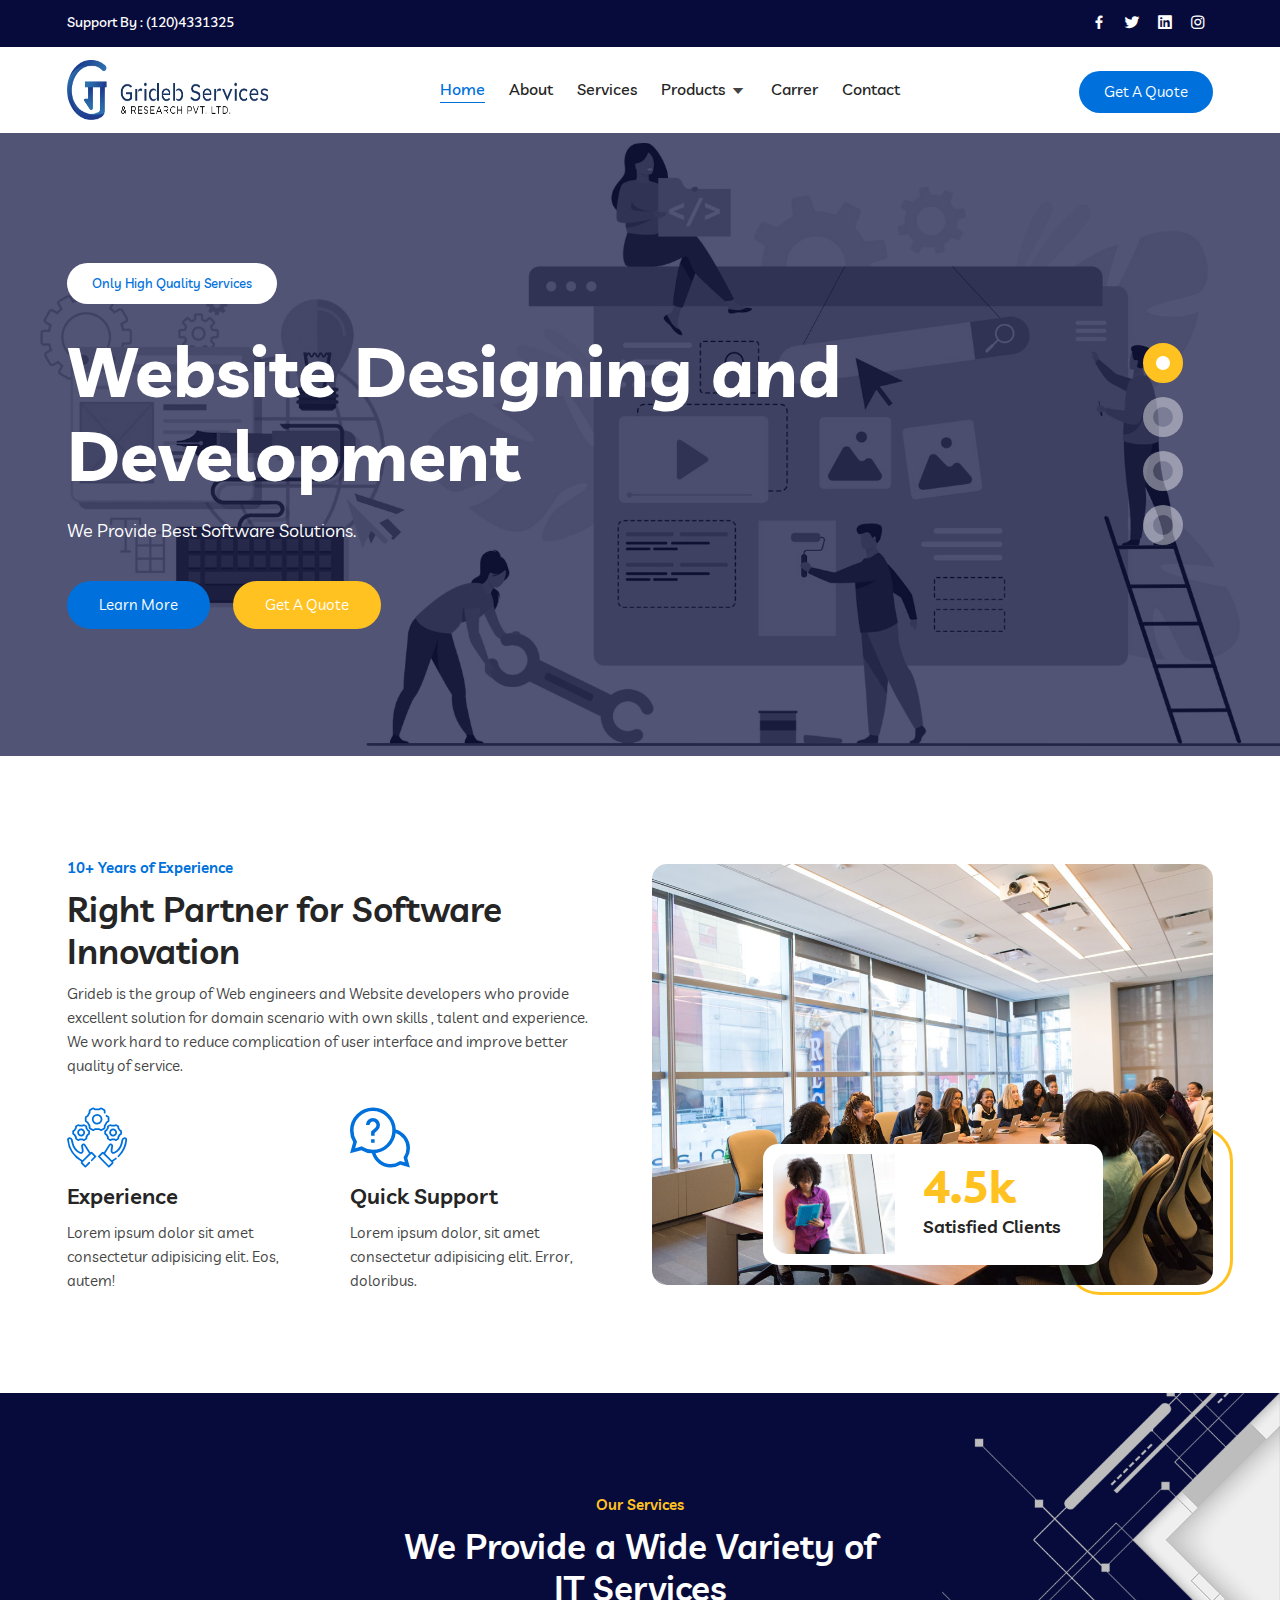
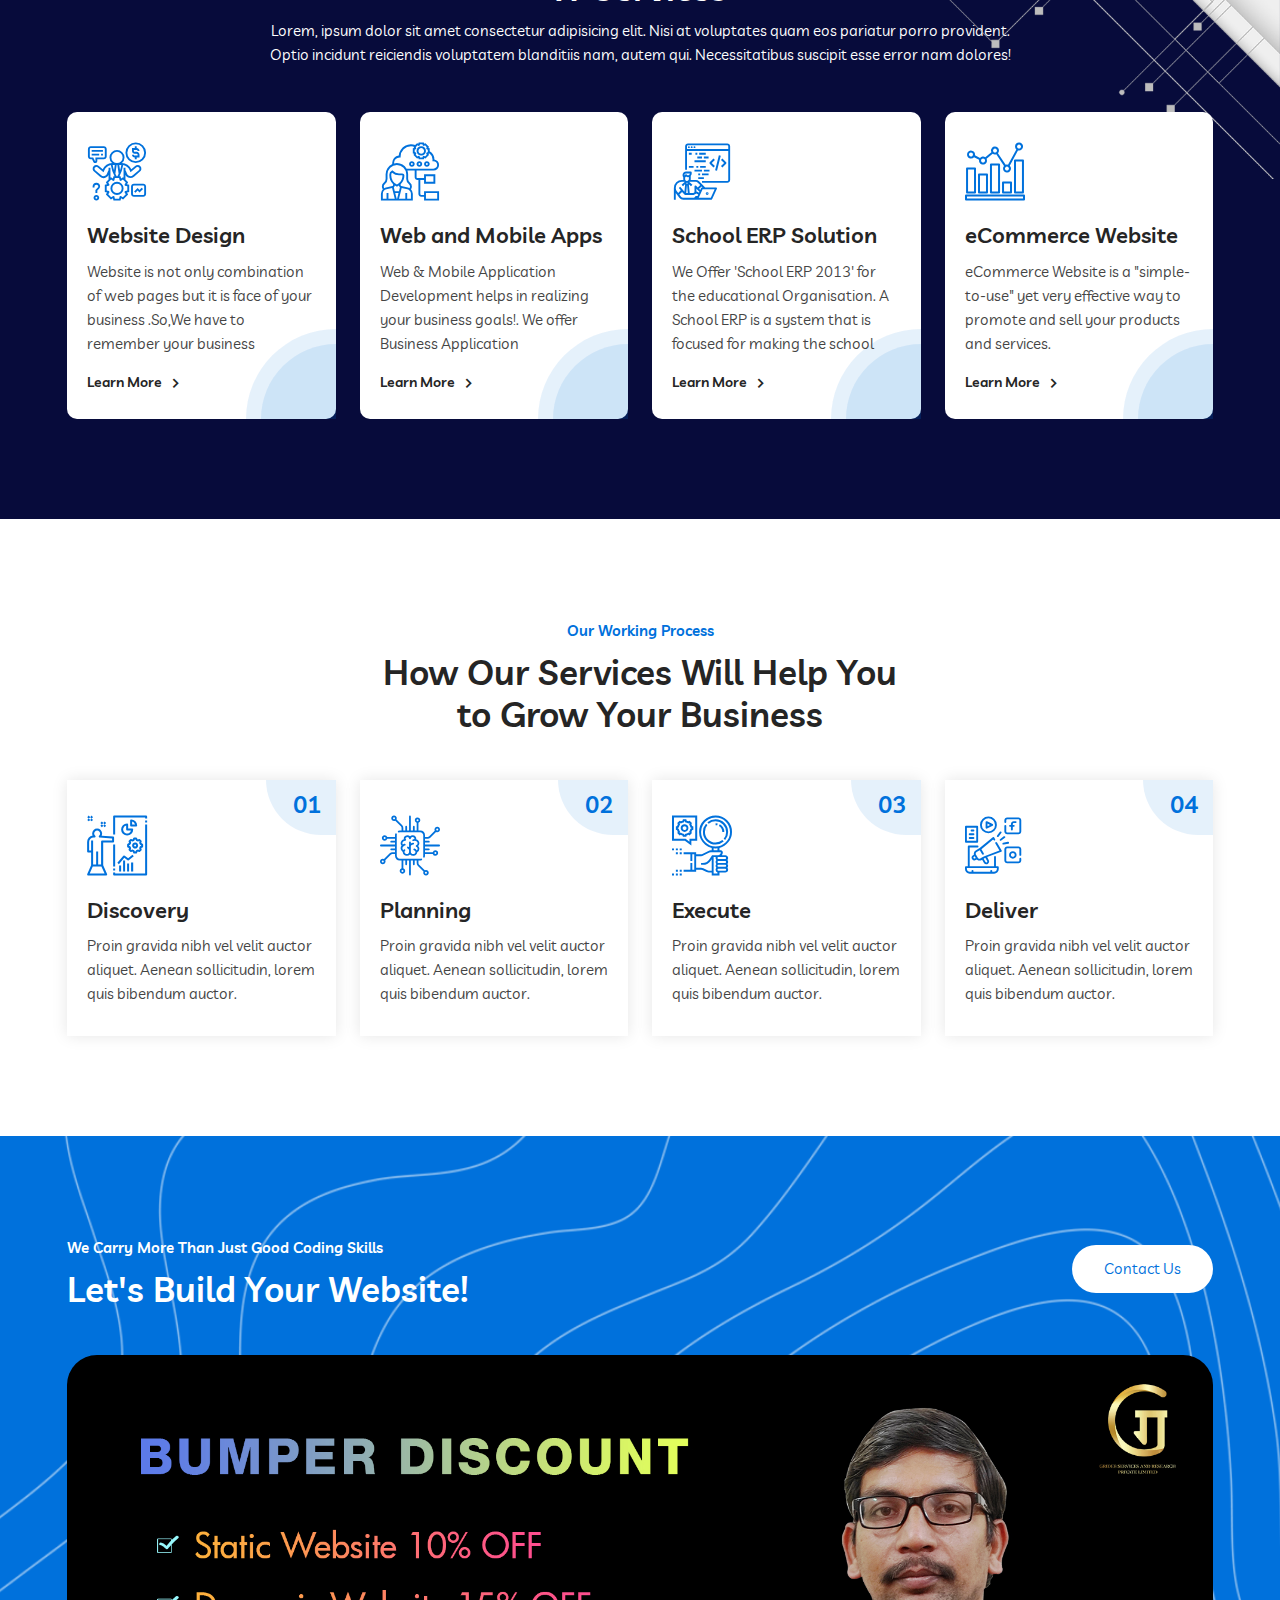
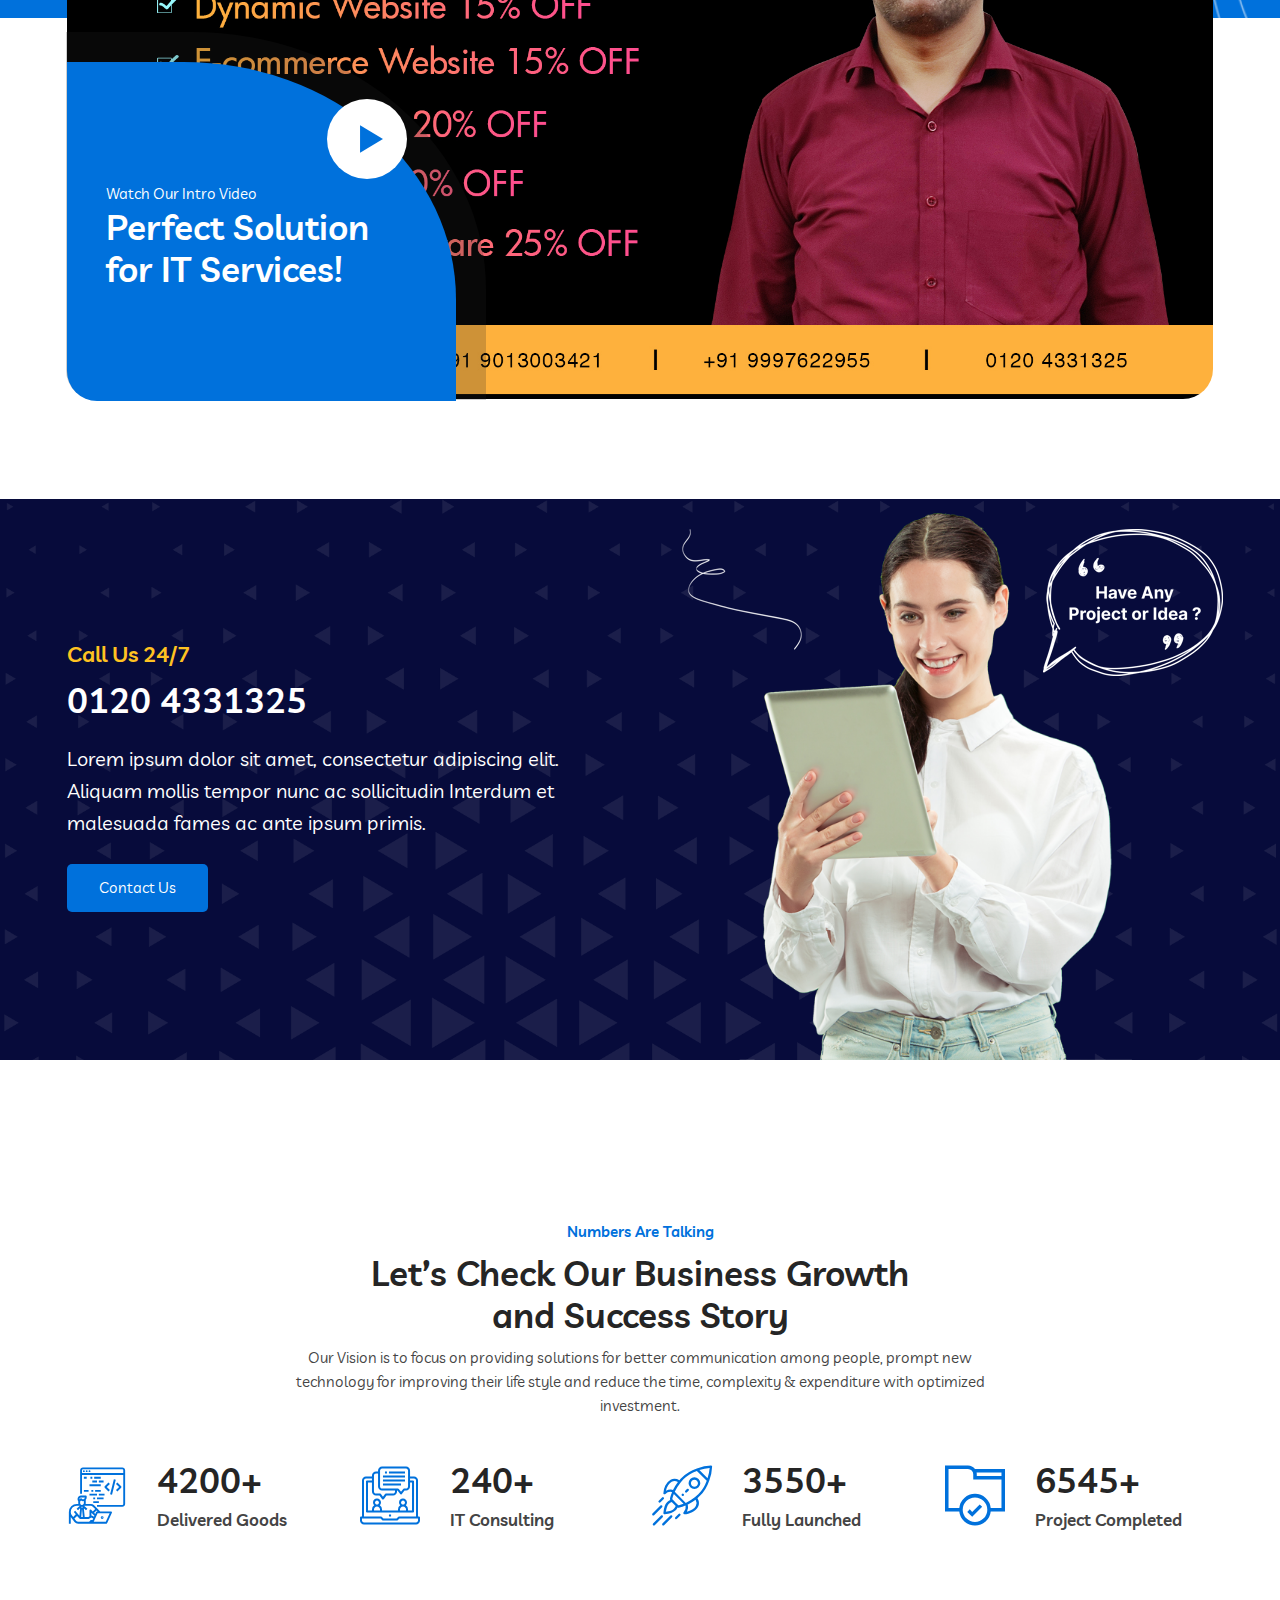
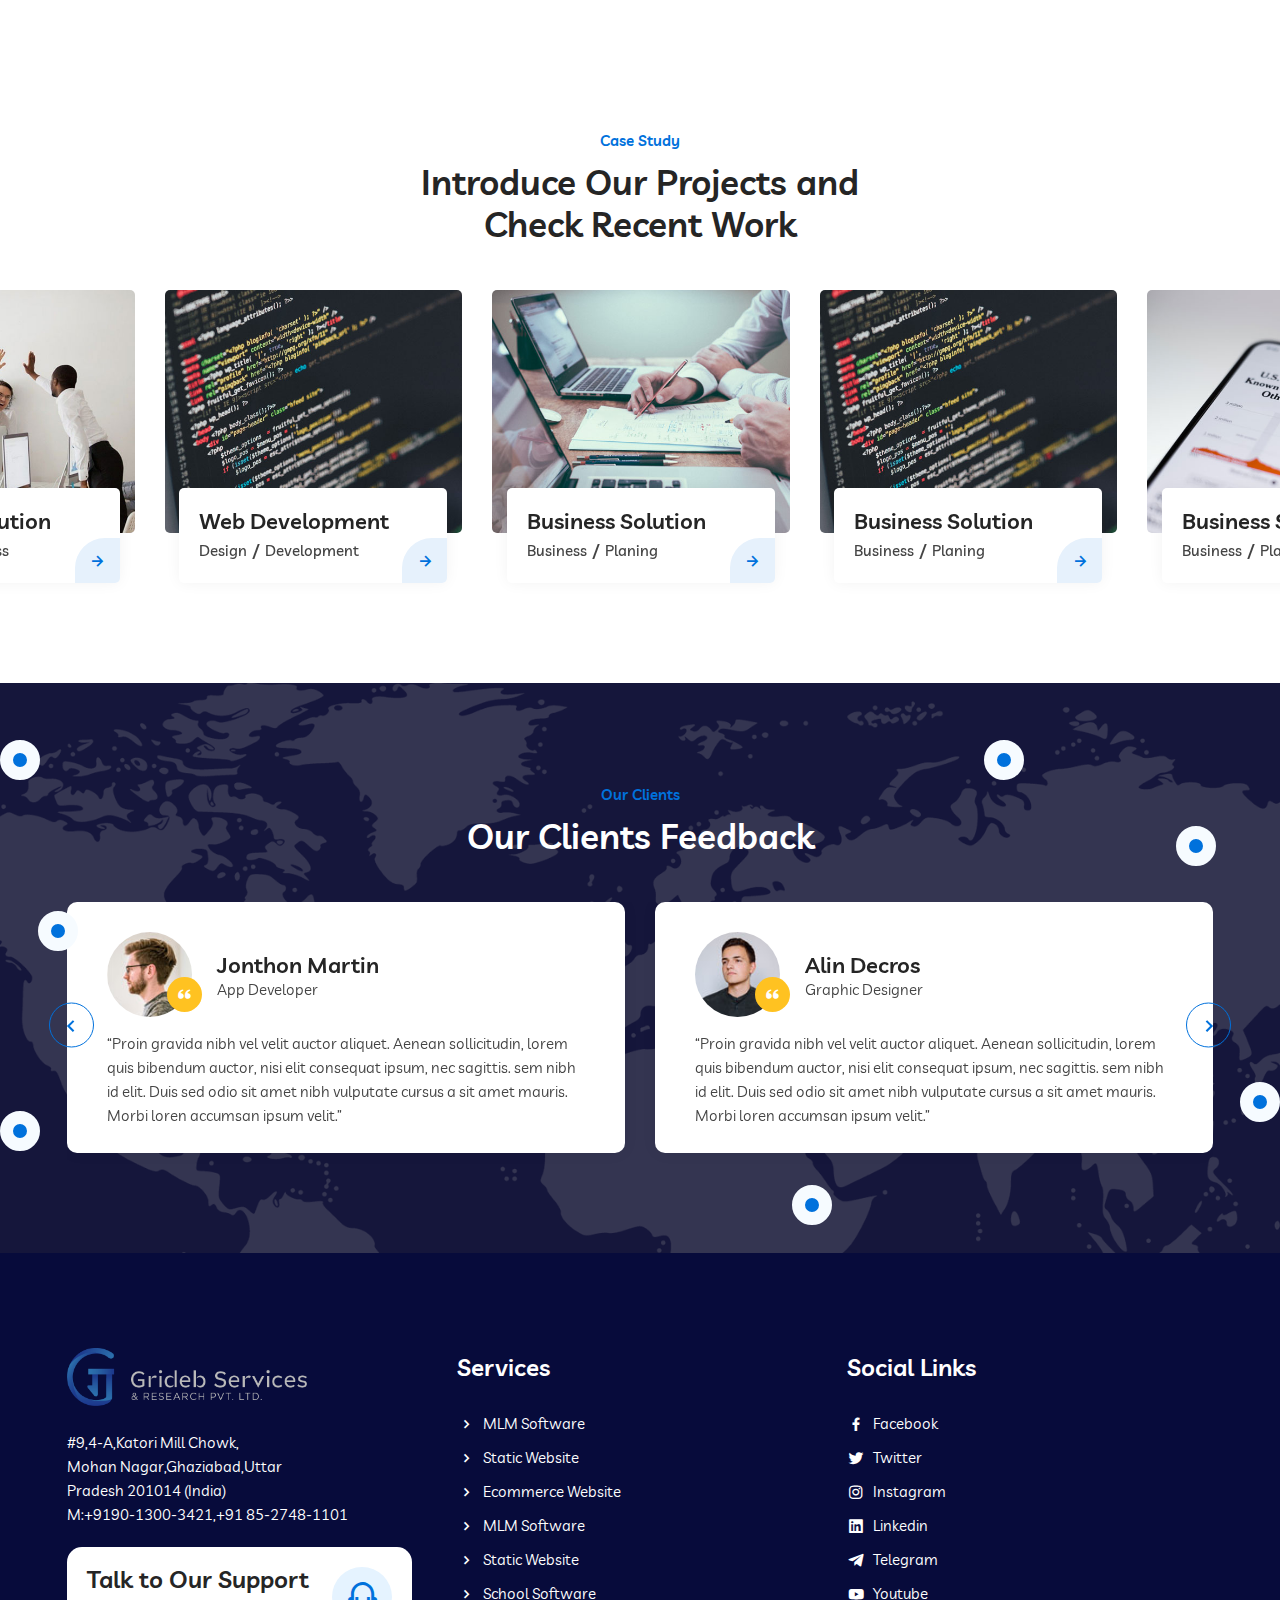
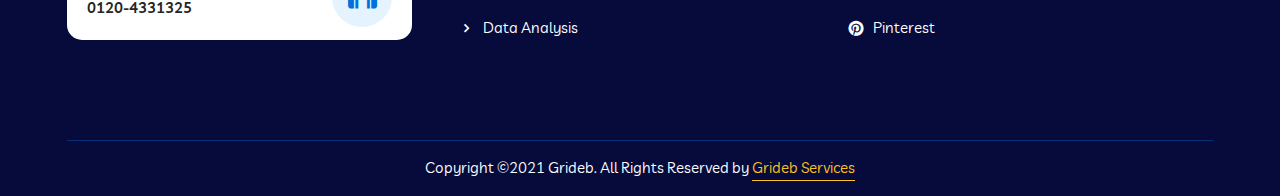
==== commit bf16516a: "Services Page" ====
--- a/index.html
+++ b/index.html
@@ -102,7 +102,7 @@
                                 </a>
                             </li>
                             <li class="nav-item">
-                                <a href="#" class="nav-link">
+                                <a href="./services.html" class="nav-link">
                                     Services
 
                                 </a>
@@ -196,7 +196,7 @@
                         <div class="container">
                             <div class="banner-item-content">
                                 <span>Only High Quality Services</span>
-                                <h1>Excellent IT Services for Your Success</h1>
+                                <h1>Website Designing and Development</h1>
                                 <p>
                                     We Provide Best Software Solutions.
                                 </p>
@@ -217,7 +217,7 @@
                         <div class="container">
                             <div class="banner-item-content">
                                 <span>Only High Quality Services</span>
-                                <h1>We Provide Best IT Services for Your Need</h1>
+                                <h1>Best Quality Mobile Applications</h1>
                                 <p>
                                     We Provide Best Software Solutions.
                                 </p>
@@ -233,6 +233,27 @@
                 </div>
             </div>
             <div class="banner-item item-bg3">
+                <div class="d-table">
+                    <div class="d-table-cell">
+                        <div class="container">
+                            <div class="banner-item-content">
+                                <span>Only High Quality Services</span>
+                                <h1>Custom Softwares Of Your Demand</h1>
+                                <p>
+                                    We Provide Best Software Solutions.
+                                </p>
+                                <div class="banner-btn">
+                                    <a href="about.html" class="default-btn btn-bg-two border-radius-50">Learn More <i
+                                            class='bx bx-chevron-right'></i></a>
+                                    <a href="contact.html" class="default-btn btn-bg-one border-radius-50 ml-20">Get A
+                                        Quote <i class='bx bx-chevron-right'></i></a>
+                                </div>
+                            </div>
+                        </div>
+                    </div>
+                </div>
+            </div>
+            <div class="banner-item item-bg4">
                 <div class="d-table">
                     <div class="d-table-cell">
                         <div class="container">
@@ -479,8 +500,9 @@
             <div class="section-title text-center">
                 <span class="sp-color2">Numbers Are Talking</span>
                 <h2>Let’s Check Our Business Growth and Success Story</h2>
-                <p>Aenean sollicitudin, lorem quis bibendum auctor, nisi elit consequat ipsum, nec sagittis sem nibh id
-                    elit. Duis sed odio sit amet nibh vulputate cursus a sit amet mauris Morbi accumsan ipsum velit.
+                <p>Our Vision is to focus on providing solutions for better communication among people, prompt new
+                    technology for improving their life style and reduce the time, complexity & expenditure with
+                    optimized investment.
                 </p>
             </div>
             <div class="row pt-45">
@@ -691,141 +713,141 @@
         </div>
     </section>
 
-<!-- Footer -->
-<footer class="footer-area footer-bg">
-    <div class="container">
-        <div class="footer-top pt-100 pb-70">
-            <div class="row">
-                <div class="col-lg-4 col-sm-6">
-                    <div class="footer-widget">
-                        <div class="footer-logo">
-                            <a href="index.html">
-                                <img src="assets/images/logo-footer.png" style="width: 240px;" alt="Images">
-                            </a>
-                        </div>
-                        <p>
-                            #9,4-A,Katori Mill Chowk,<br>
-                            Mohan Nagar,Ghaziabad,Uttar <br>
-                            Pradesh 201014 (India) <br>
-                            M:+9190-1300-3421,+91 85-2748-1101
-                        </p>
-                        <div class="footer-call-content">
-                            <h3>Talk to Our Support</h3>
-                            <span><a href="tel:01204331325">0120-4331325</a></span>
-                            <i class='bx bx-headphone'></i>
-                        </div>
-                    </div>
-                </div>
-                <div class="col-lg-4 col-sm-6">
-                    <div class="footer-widget pl-2" >
-                        <h3>Services</h3>
-                        <ul class="footer-list">
-                            <li>
-                                <a href="service-details.html" target="_blank">
-                                    <i class='bx bx-chevron-right'></i>
-                                    MLM Software
+    <!-- Footer -->
+    <footer class="footer-area footer-bg">
+        <div class="container">
+            <div class="footer-top pt-100 pb-70">
+                <div class="row">
+                    <div class="col-lg-4 col-sm-6">
+                        <div class="footer-widget">
+                            <div class="footer-logo">
+                                <a href="index.html">
+                                    <img src="assets/images/logo-footer.png" style="width: 240px;" alt="Images">
                                 </a>
-                            </li>
-                            <li>
-                                <a href="service-details.html" target="_blank">
-                                    <i class='bx bx-chevron-right'></i>
-                                    Static Website
-                                </a>
-                            </li>
-                            <li>
-                                <a href="service-details.html" target="_blank">
-                                    <i class='bx bx-chevron-right'></i>
-                                    Ecommerce Website
-                                </a>
-                            </li>
-                            <li>
-                                <a href="compare.html" target="_blank">
-                                    <i class='bx bx-chevron-right'></i>
-                                    MLM Software
-                                </a>
-                            </li>
-                            <li>
-                                <a href="service-details.html" target="_blank">
-                                    <i class='bx bx-chevron-right'></i>
-                                    Static Website
-                                </a>
-                            </li>
-                            <li>
-                                <a href="service-details.html" target="_blank">
-                                    <i class='bx bx-chevron-right'></i>
-                                    School Software
-                                </a>
-                            </li>
-                            <li>
-                                <a href="service-details.html" target="_blank">
-                                    <i class='bx bx-chevron-right'></i>
-                                    Data Analysis
-                                </a>
-                            </li>
-                        </ul>
-                    </div>
-                </div>
-                <div class="col-lg-4 col-sm-6">
-                    <div class="footer-widget">
-                        <h3>Social Links</h3>
-                        <ul class="footer-list">
-                            <li>
-                                <a href="http://facebook.com" target="_blank">
-                                    <i class='bx bxl-facebook'></i>
-                                    Facebook
-                                </a>
-                            </li>
-                            <li>
-                                <a href="http://facebook.com" target="_blank">
-                                    <i class='bx bxl-twitter'></i>
-                                   Twitter
-                                </a>
-                            </li>
-                            <li>
-                                <a href="http://facebook.com" target="_blank">
-                                    <i class='bx bxl-instagram'></i>
-                                   Instagram
-                                </a>
-                            </li>
-                            <li>
-                                <a href="http://facebook.com" target="_blank">
-                                    <i class='bx bxl-linkedin-square'></i>
-                                  Linkedin
-                                </a>
-                            </li>
-                            <li>
-                                <a href="service-details.html" target="_blank">
-                                    <i class='bx bxl-telegram'></i>
-                                   Telegram
-                                </a>
-                            </li>
-                            <li>
-                                <a href="service-details.html" target="_blank">
-                                    <i class='bx bxl-youtube'></i>
-                                   Youtube
-                                </a>
-                            </li>
-                            <li>
-                                <a href="service-details.html" target="_blank">
-                                    <i class='bx bxl-pinterest'></i>
-                                 Pinterest
-                                </a>
-                            </li>
-                        </ul>
-                    </div>
-                </div>
-            </div>
-        </div>
-        <div class="copy-right-area">
-            <div class="copy-right-text">
-                <p>
-                    Copyright ©2021 Grideb. All Rights Reserved by 
-                    <a href="http://www.grideb.com/" target="_blank">Grideb Services</a>
-                </p>
-            </div>
-        </div>
-    </div>
-</footer>
+                            </div>
+                            <p>
+                                #9,4-A,Katori Mill Chowk,<br>
+                                Mohan Nagar,Ghaziabad,Uttar <br>
+                                Pradesh 201014 (India) <br>
+                                M:+9190-1300-3421,+91 85-2748-1101
+                            </p>
+                            <div class="footer-call-content">
+                                <h3>Talk to Our Support</h3>
+                                <span><a href="tel:01204331325">0120-4331325</a></span>
+                                <i class='bx bx-headphone'></i>
+                            </div>
+                        </div>
+                    </div>
+                    <div class="col-lg-4 col-sm-6">
+                        <div class="footer-widget pl-2">
+                            <h3>Services</h3>
+                            <ul class="footer-list">
+                                <li>
+                                    <a href="service-details.html" target="_blank">
+                                        <i class='bx bx-chevron-right'></i>
+                                        MLM Software
+                                    </a>
+                                </li>
+                                <li>
+                                    <a href="service-details.html" target="_blank">
+                                        <i class='bx bx-chevron-right'></i>
+                                        Static Website
+                                    </a>
+                                </li>
+                                <li>
+                                    <a href="service-details.html" target="_blank">
+                                        <i class='bx bx-chevron-right'></i>
+                                        Ecommerce Website
+                                    </a>
+                                </li>
+                                <li>
+                                    <a href="compare.html" target="_blank">
+                                        <i class='bx bx-chevron-right'></i>
+                                        MLM Software
+                                    </a>
+                                </li>
+                                <li>
+                                    <a href="service-details.html" target="_blank">
+                                        <i class='bx bx-chevron-right'></i>
+                                        Static Website
+                                    </a>
+                                </li>
+                                <li>
+                                    <a href="service-details.html" target="_blank">
+                                        <i class='bx bx-chevron-right'></i>
+                                        School Software
+                                    </a>
+                                </li>
+                                <li>
+                                    <a href="service-details.html" target="_blank">
+                                        <i class='bx bx-chevron-right'></i>
+                                        Data Analysis
+                                    </a>
+                                </li>
+                            </ul>
+                        </div>
+                    </div>
+                    <div class="col-lg-4 col-sm-6">
+                        <div class="footer-widget">
+                            <h3>Social Links</h3>
+                            <ul class="footer-list">
+                                <li>
+                                    <a href="http://facebook.com" target="_blank">
+                                        <i class='bx bxl-facebook'></i>
+                                        Facebook
+                                    </a>
+                                </li>
+                                <li>
+                                    <a href="http://facebook.com" target="_blank">
+                                        <i class='bx bxl-twitter'></i>
+                                        Twitter
+                                    </a>
+                                </li>
+                                <li>
+                                    <a href="http://facebook.com" target="_blank">
+                                        <i class='bx bxl-instagram'></i>
+                                        Instagram
+                                    </a>
+                                </li>
+                                <li>
+                                    <a href="http://facebook.com" target="_blank">
+                                        <i class='bx bxl-linkedin-square'></i>
+                                        Linkedin
+                                    </a>
+                                </li>
+                                <li>
+                                    <a href="service-details.html" target="_blank">
+                                        <i class='bx bxl-telegram'></i>
+                                        Telegram
+                                    </a>
+                                </li>
+                                <li>
+                                    <a href="service-details.html" target="_blank">
+                                        <i class='bx bxl-youtube'></i>
+                                        Youtube
+                                    </a>
+                                </li>
+                                <li>
+                                    <a href="service-details.html" target="_blank">
+                                        <i class='bx bxl-pinterest'></i>
+                                        Pinterest
+                                    </a>
+                                </li>
+                            </ul>
+                        </div>
+                    </div>
+                </div>
+            </div>
+            <div class="copy-right-area">
+                <div class="copy-right-text">
+                    <p>
+                        Copyright ©2021 Grideb. All Rights Reserved by
+                        <a href="http://www.grideb.com/" target="_blank">Grideb Services</a>
+                    </p>
+                </div>
+            </div>
+        </div>
+    </footer>
 
 
     <script src="assets/js/jquery.min.js"></script>
--- a/assets/fonts/flaticon.css
+++ b/assets/fonts/flaticon.css
@@ -1 +1,92 @@
-@font-face{font-family:flaticon;src:url(Flaticon.eot);src:url(Flaticond41d.eot?#iefix) format("embedded-opentype"),url(Flaticon.woff2) format("woff2"),url(Flaticon.woff) format("woff"),url(Flaticon.ttf) format("truetype"),url(Flaticon.svg#Flaticon) format("svg");font-weight:400;font-style:normal}@media screen and (-webkit-min-device-pixel-ratio:0){@font-face{font-family:flaticon;src:url(Flaticon.svg#Flaticon) format("svg")}}[class^=flaticon-]:before,[class*=" flaticon-"]:before,[class^=flaticon-]:after,[class*=" flaticon-"]:after{font-family:Flaticon;font-style:normal}.flaticon-computer:before{content:"\f100"}.flaticon-cyber-security:before{content:"\f101"}.flaticon-effective:before{content:"\f102"}.flaticon-practice:before{content:"\f103"}.flaticon-help:before{content:"\f104"}.flaticon-consultant:before{content:"\f105"}.flaticon-consulting:before{content:"\f106"}.flaticon-web-development:before{content:"\f107"}.flaticon-stats:before{content:"\f108"}.flaticon-project:before{content:"\f109"}.flaticon-chip:before{content:"\f10a"}.flaticon-bullhorn:before{content:"\f10b"}.flaticon-consulting-1:before{content:"\f10c"}.flaticon-startup:before{content:"\f10d"}.flaticon-tick:before{content:"\f10e"}.flaticon-android:before{content:"\f10f"}.flaticon-website:before{content:"\f110"}.flaticon-apple:before{content:"\f111"}.flaticon-television:before{content:"\f112"}.flaticon-smartwatch:before{content:"\f113"}.flaticon-structure:before{content:"\f114"}.flaticon-data-analytics:before{content:"\f115"}.flaticon-implement:before{content:"\f116"}+@font-face {
+  font-family: flaticon;
+  src: url(Flaticon.eot);
+  src: url(Flaticond41d.eot?#iefix) format("embedded-opentype"),
+    url(Flaticon.woff2) format("woff2"), url(Flaticon.woff) format("woff"),
+    url(Flaticon.ttf) format("truetype"),
+    url(Flaticon.svg#Flaticon) format("svg");
+  font-weight: 400;
+  font-style: normal;
+}
+@media screen and (-webkit-min-device-pixel-ratio: 0) {
+  @font-face {
+    font-family: flaticon;
+    src: url(Flaticon.svg#Flaticon) format("svg");
+  }
+}
+[class^="flaticon-"]:before,
+[class*=" flaticon-"]:before,
+[class^="flaticon-"]:after,
+[class*=" flaticon-"]:after {
+  font-family: Flaticon;
+  font-style: normal;
+}
+.flaticon-computer:before {
+  content: "\f100";
+}
+.flaticon-cyber-security:before {
+  content: "\f101";
+}
+.flaticon-effective:before {
+  content: "\f102";
+}
+.flaticon-practice:before {
+  content: "\f103";
+}
+.flaticon-help:before {
+  content: "\f104";
+}
+.flaticon-consultant:before {
+  content: "\f105";
+}
+.flaticon-consulting:before {
+  content: "\f106";
+}
+.flaticon-web-development:before {
+  content: "\f107";
+}
+.flaticon-stats:before {
+  content: "\f108";
+}
+.flaticon-project:before {
+  content: "\f109";
+}
+.flaticon-chip:before {
+  content: "\f10a";
+}
+.flaticon-bullhorn:before {
+  content: "\f10b";
+}
+.flaticon-consulting-1:before {
+  content: "\f10c";
+}
+.flaticon-startup:before {
+  content: "\f10d";
+}
+.flaticon-tick:before {
+  content: "\f10e";
+}
+.flaticon-android:before {
+  content: "\f10f";
+}
+.flaticon-website:before {
+  content: "\f110";
+}
+.flaticon-apple:before {
+  content: "\f111";
+}
+.flaticon-television:before {
+  content: "\f112";
+}
+.flaticon-smartwatch:before {
+  content: "\f113";
+}
+.flaticon-structure:before {
+  content: "\f114";
+}
+.flaticon-data-analytics:before {
+  content: "\f115";
+}
+.flaticon-implement:before {
+  content: "\f116";
+}
--- a/assets/css/style.css
+++ b/assets/css/style.css
@@ -1014,13 +1014,16 @@
   margin-bottom: 35px;
 }
 .item-bg1 {
+  background-image: url(../images/b-2);
+}
+.item-bg2 {
   background-image: url(../images/b-1);
 }
-.item-bg2 {
-  background-image: url(../images/b-2);
-}
 .item-bg3 {
-  background-image: url(../images/home-one/home-one-img3.jpg);
+  background-image: url(../images/b-3);
+}
+.item-bg4 {
+  background-image: url(../images/b-4.png);
 }
 .banner-area {
   position: relative;
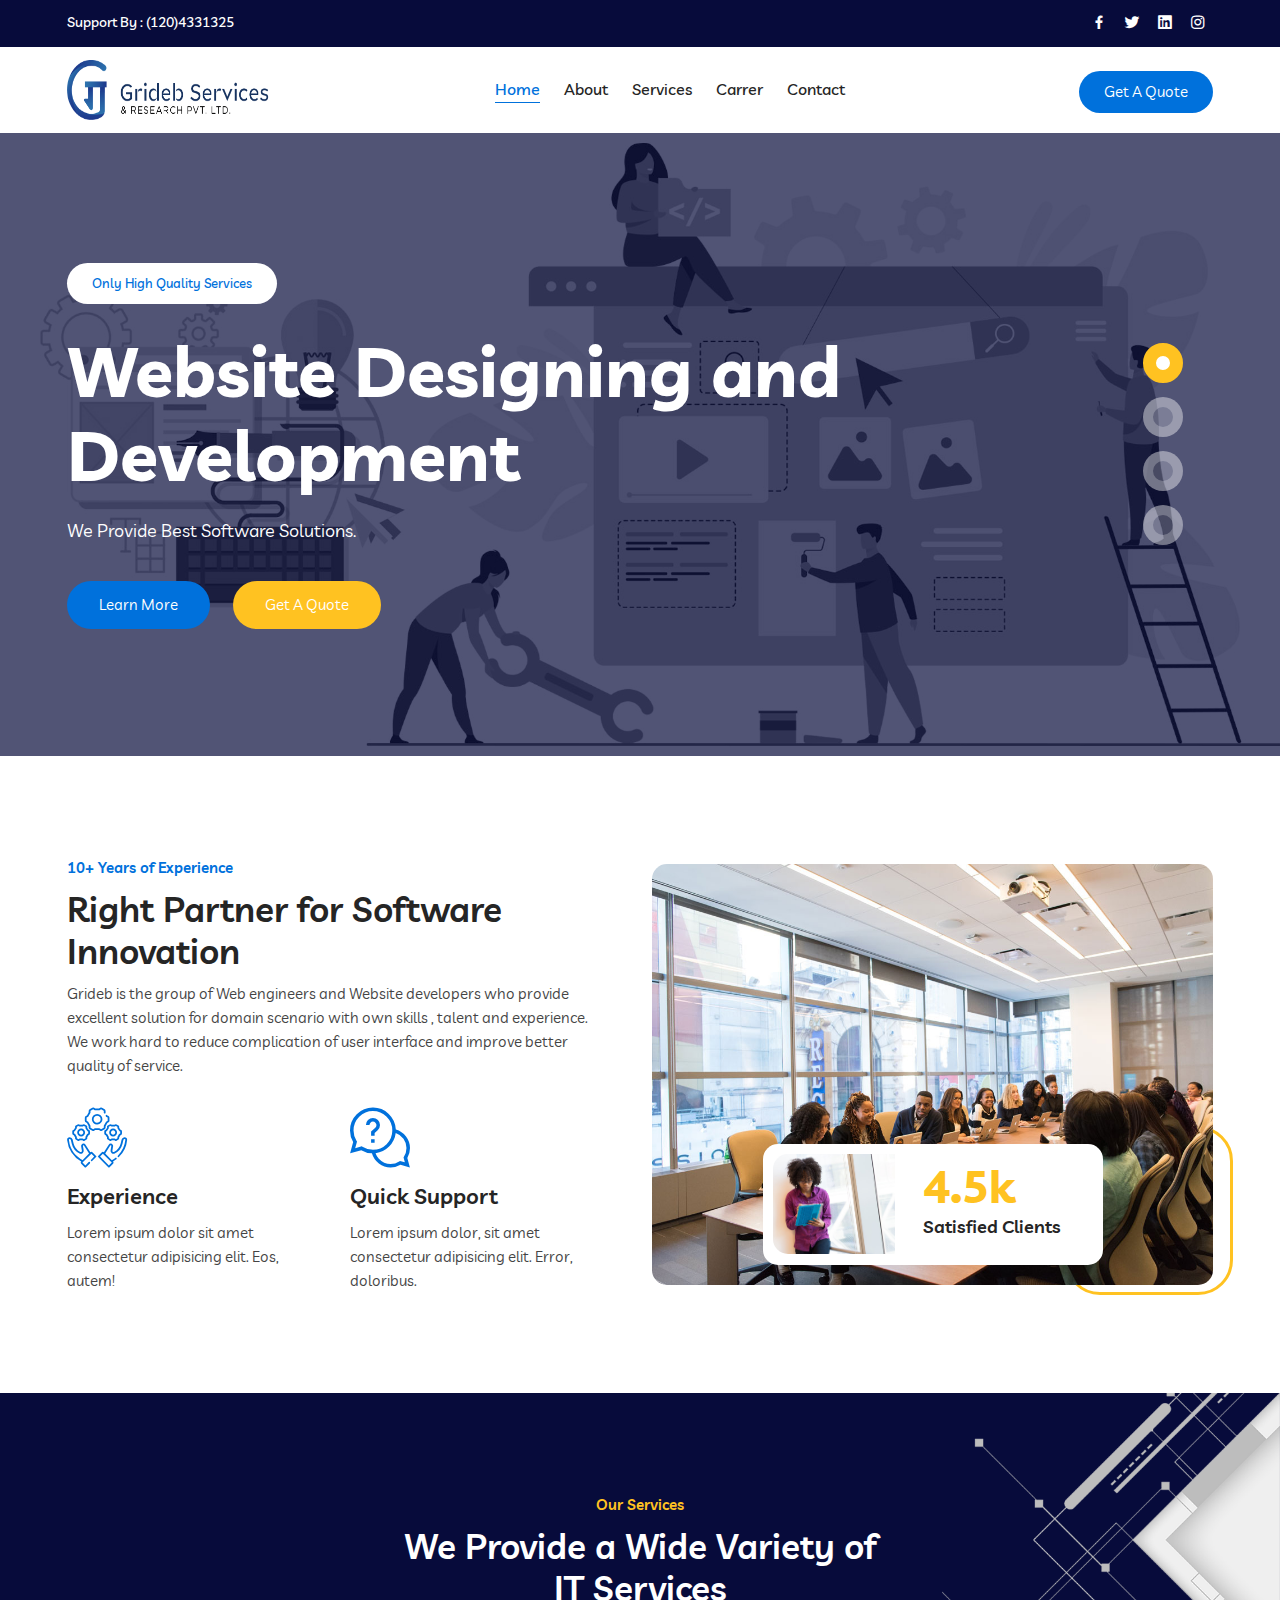
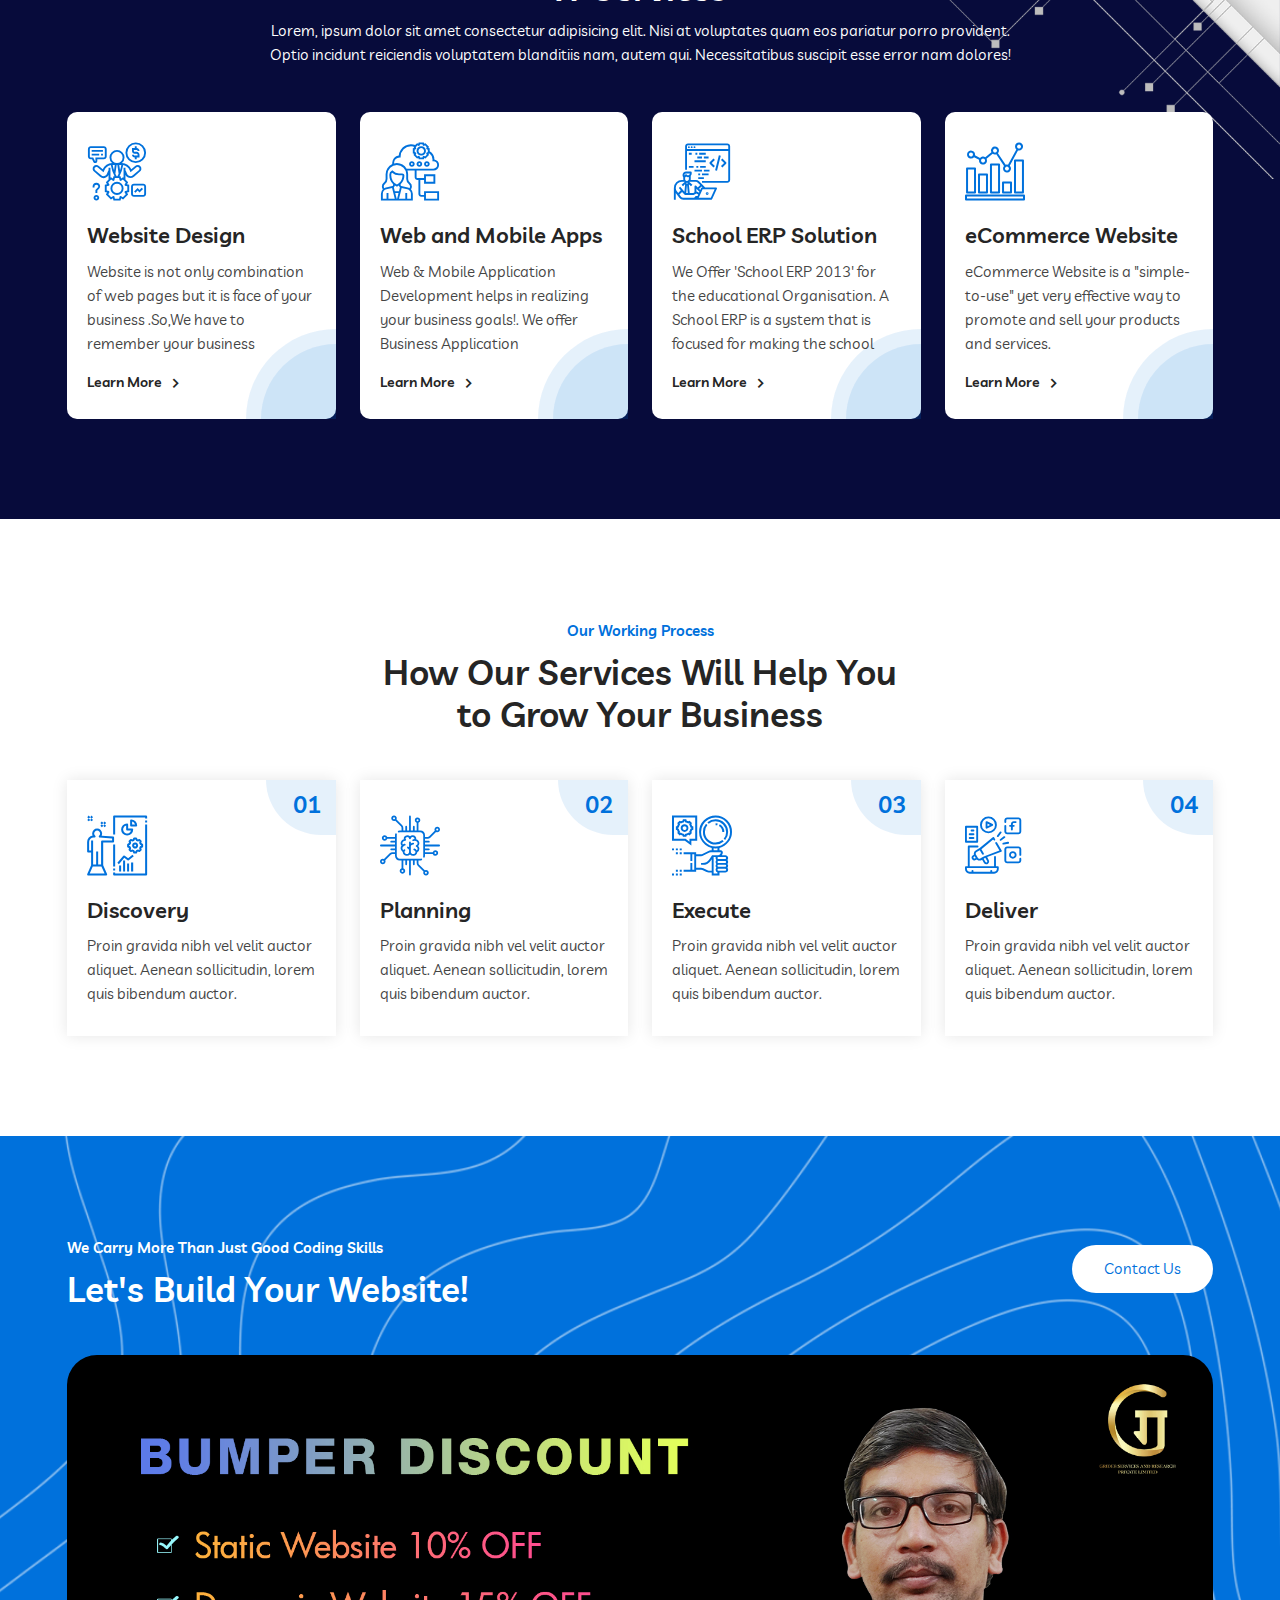
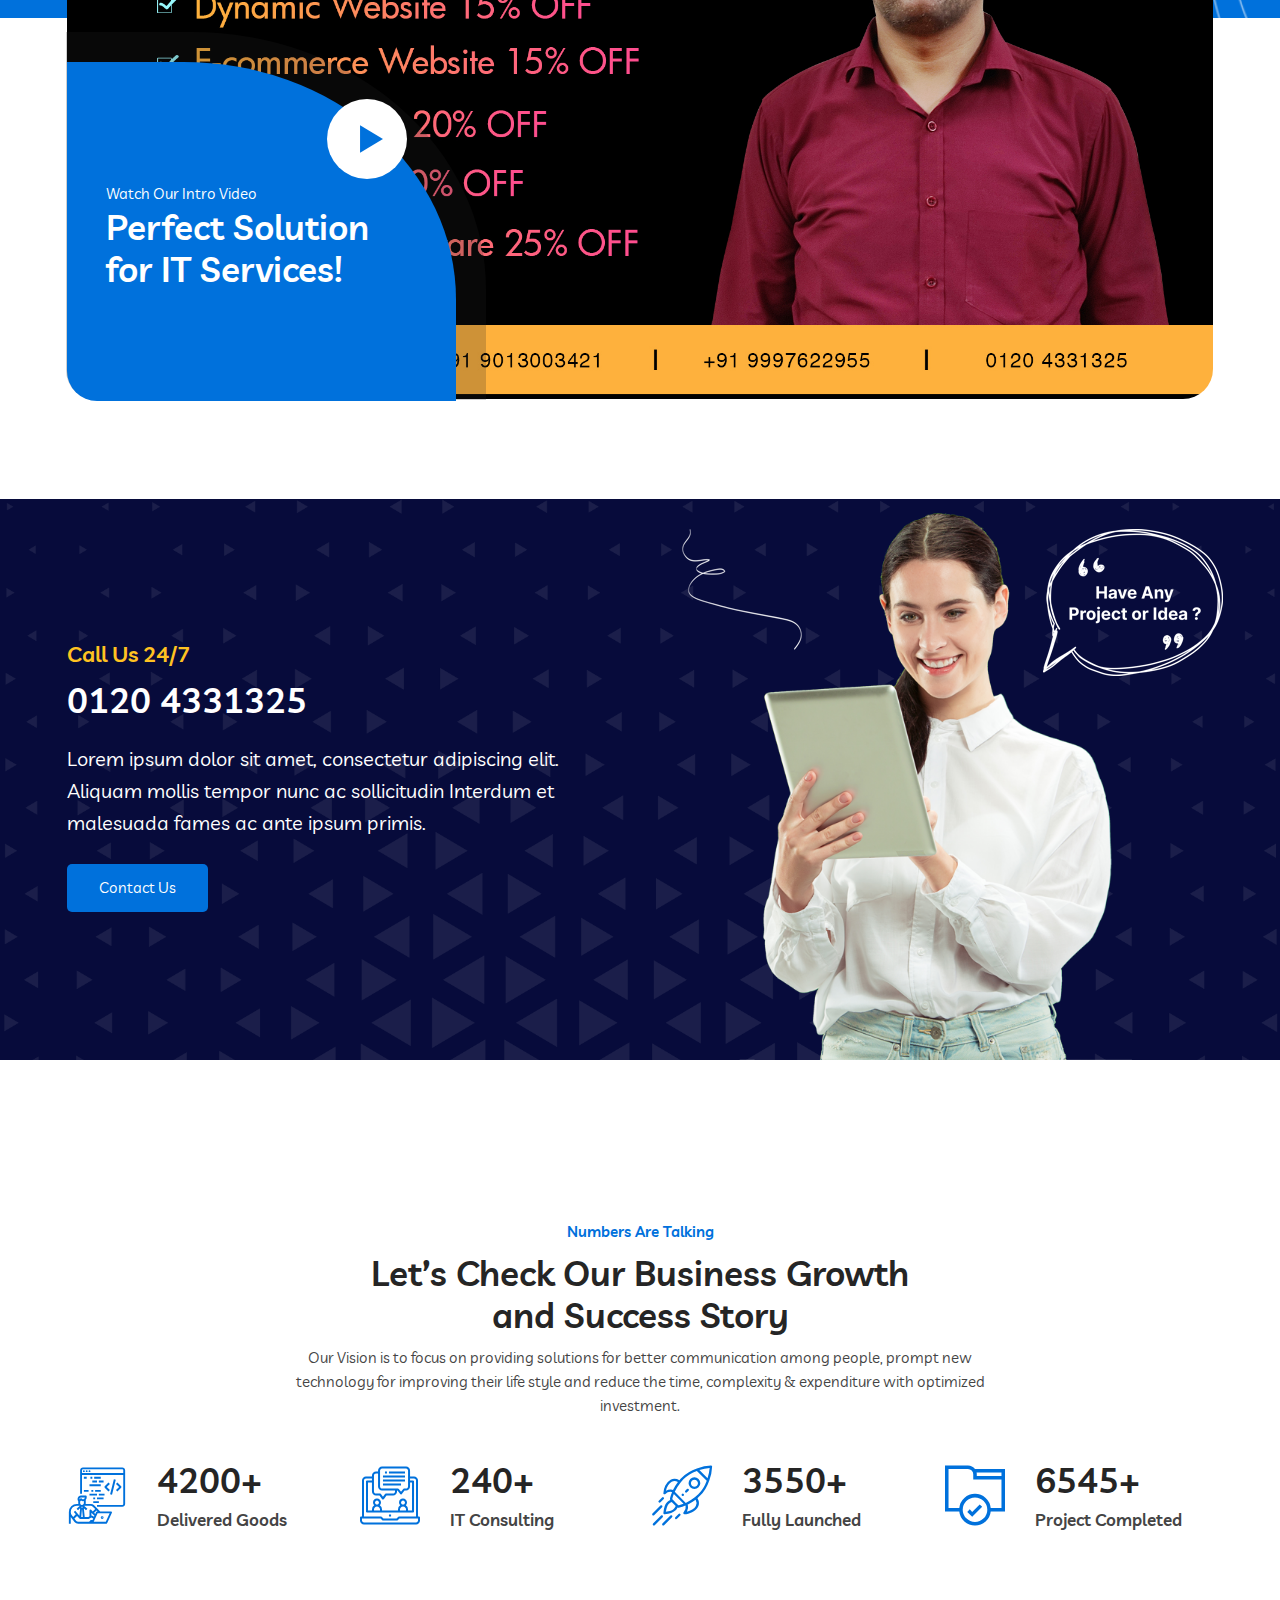
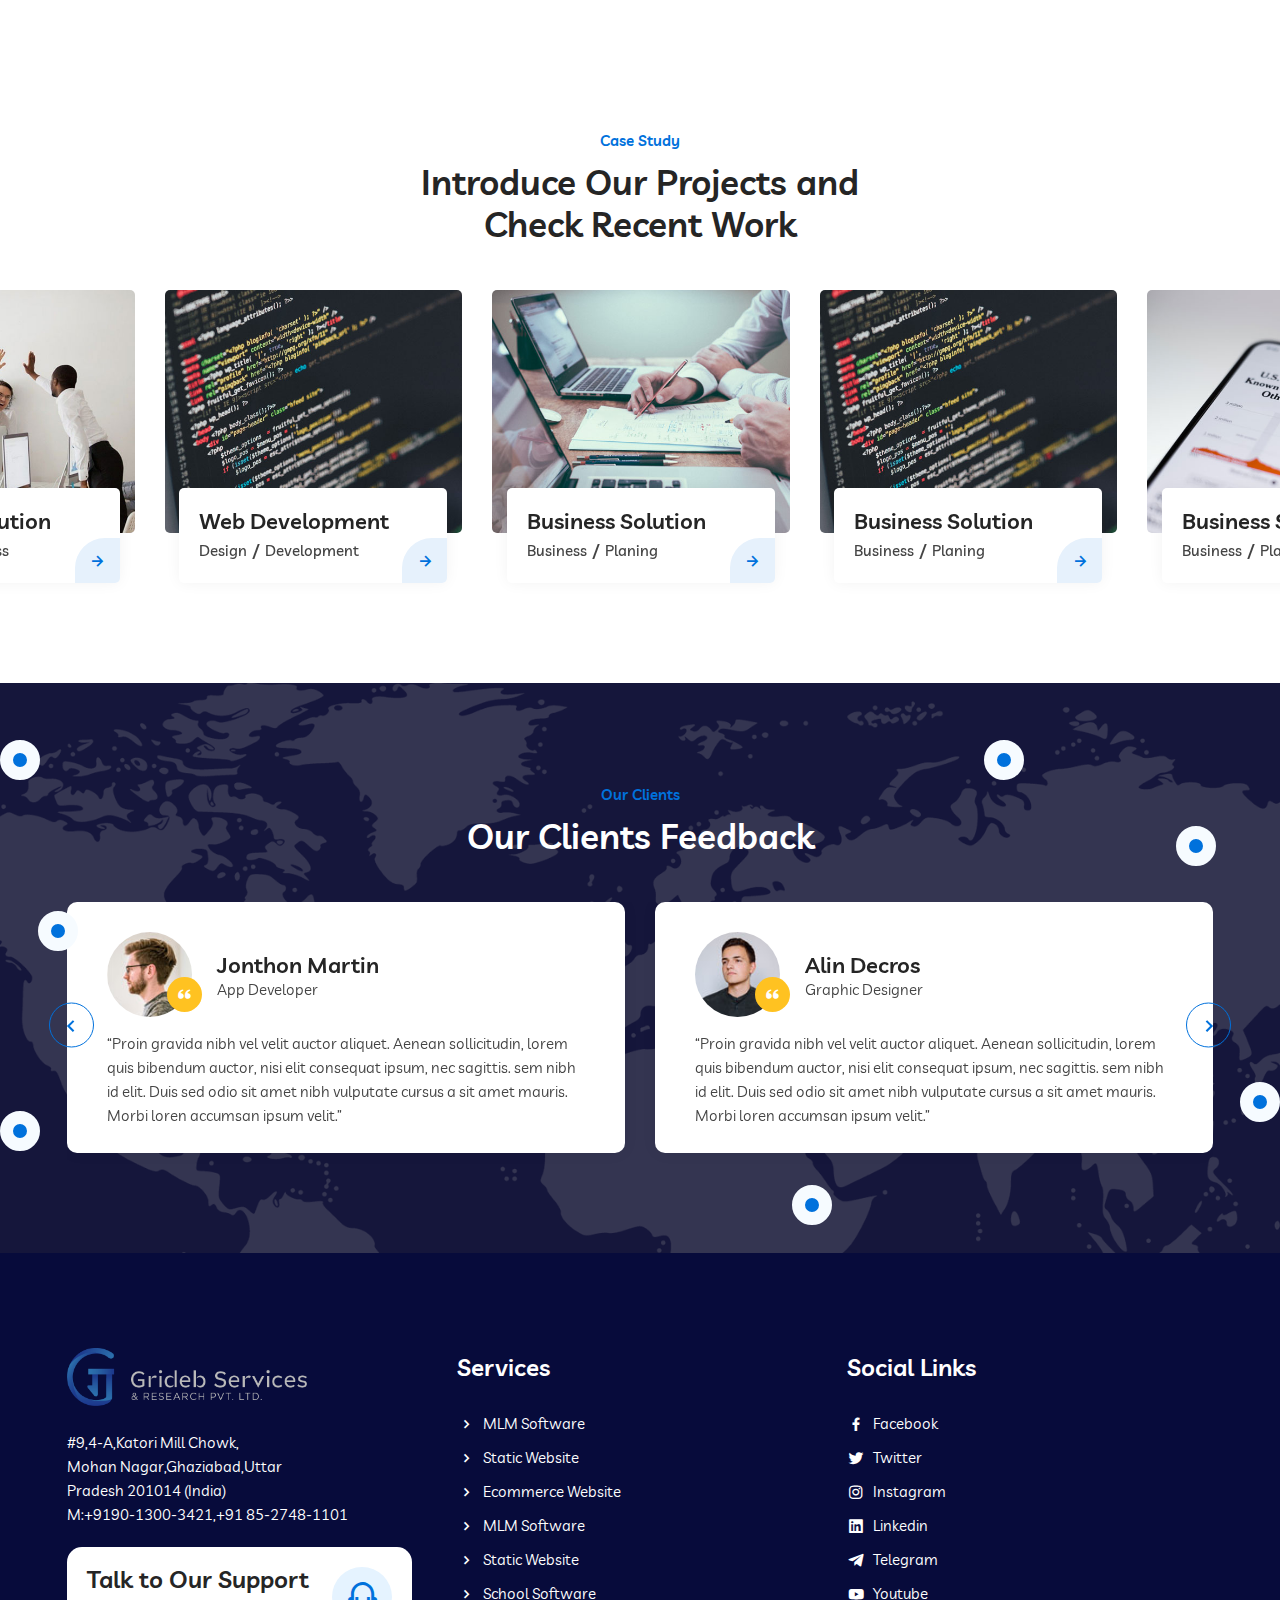
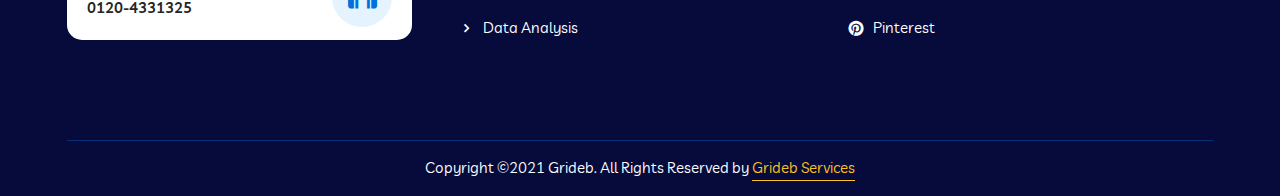
==== commit f72c6956: "Services Details" ====
--- a/index.html
+++ b/index.html
@@ -107,7 +107,7 @@
 
                                 </a>
                             </li>
-                            <li class="nav-item">
+                            <!-- <li class="nav-item">
                                 <a href="#" class="nav-link">
                                     Products
                                     <i class='bx bx-caret-down'></i>
@@ -129,7 +129,7 @@
                                         </a>
                                     </li>
                                 </ul>
-                            </li>
+                            </li> -->
                             <li class="nav-item">
                                 <a href="carrer.html" class="nav-link">
                                     Carrer
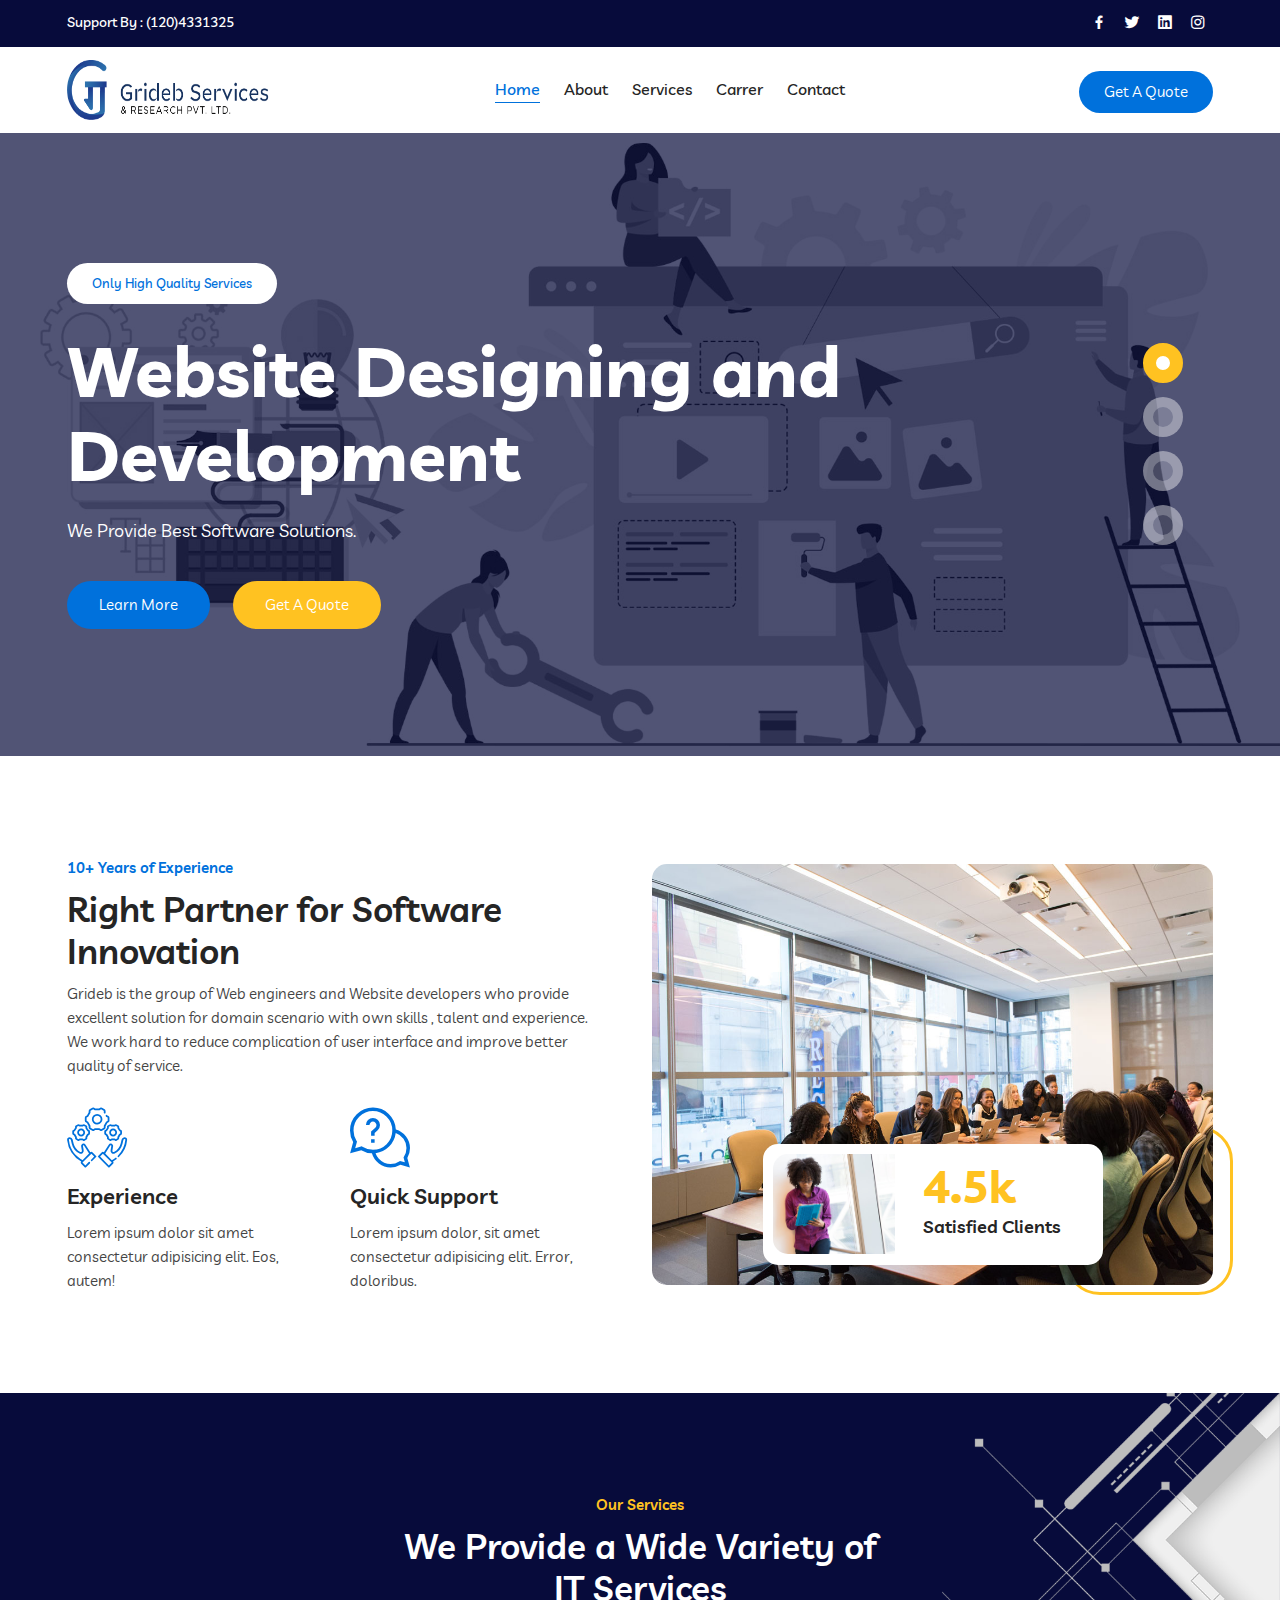
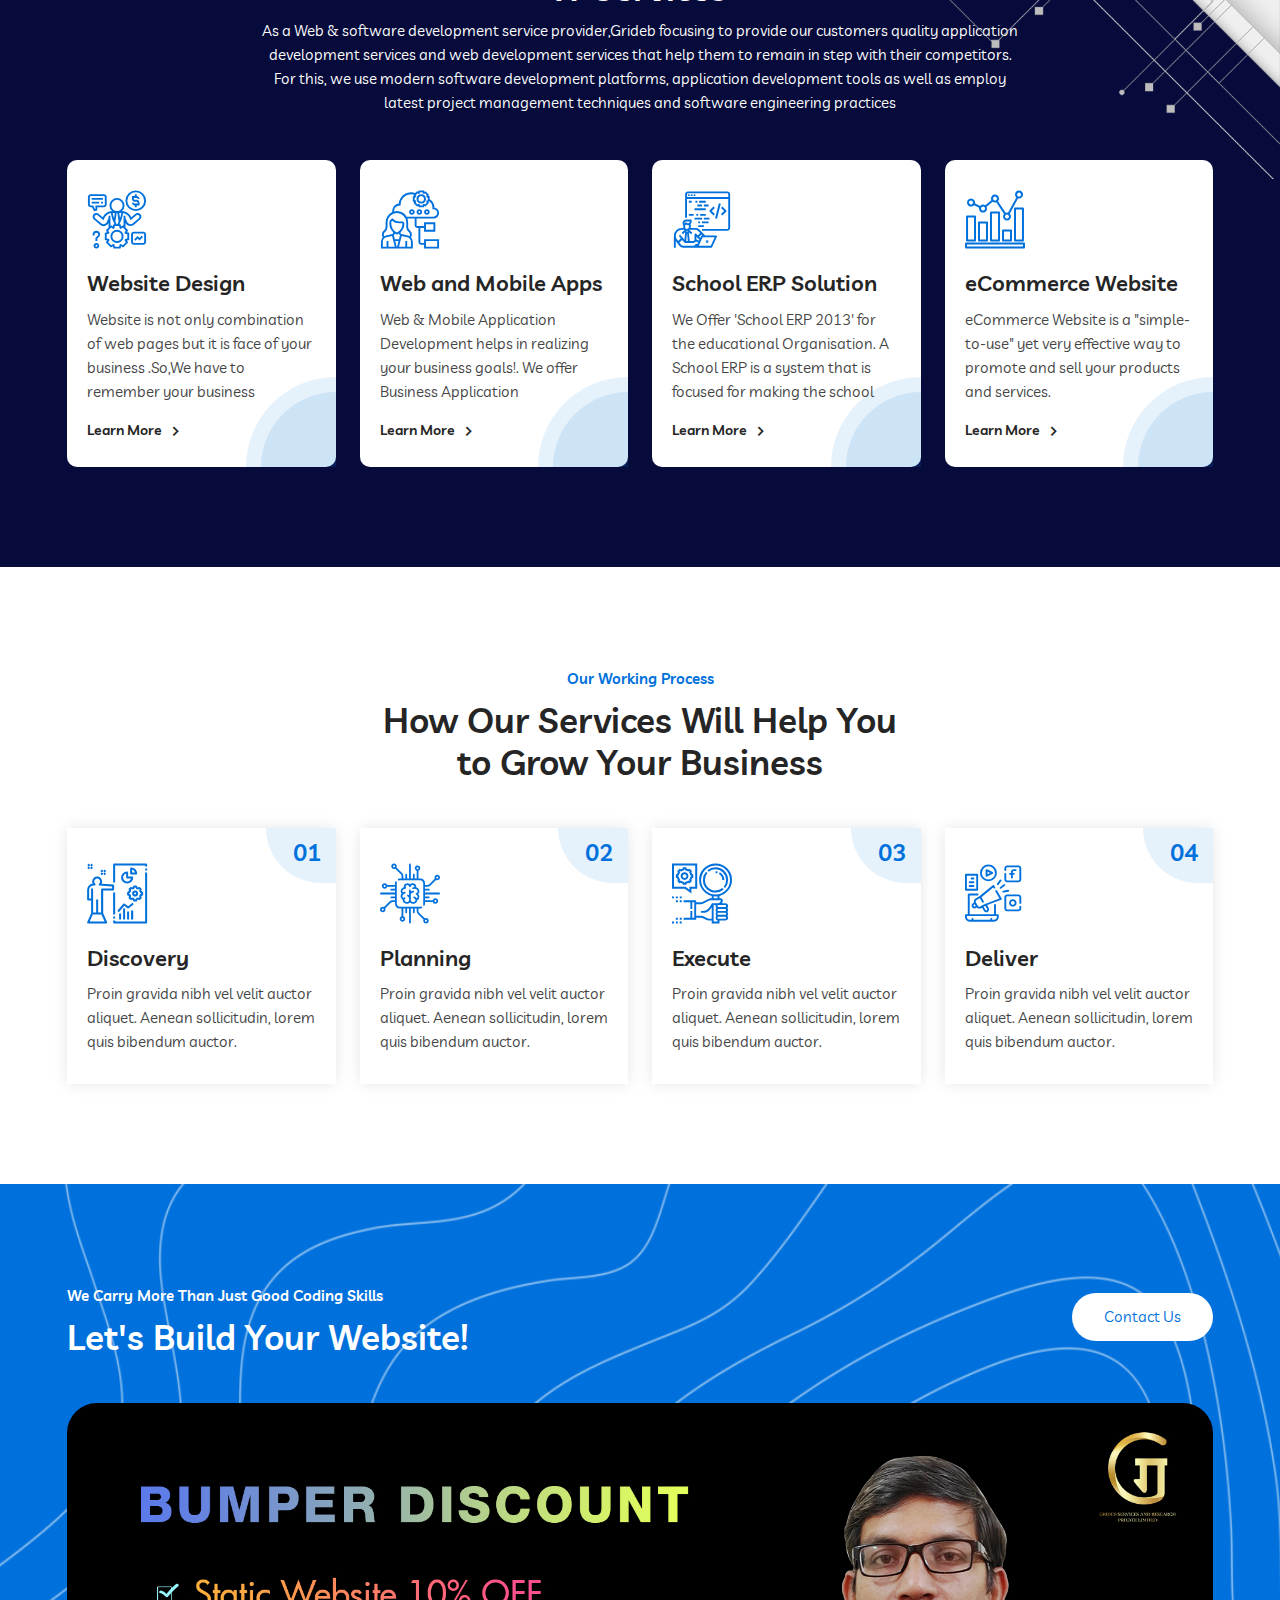
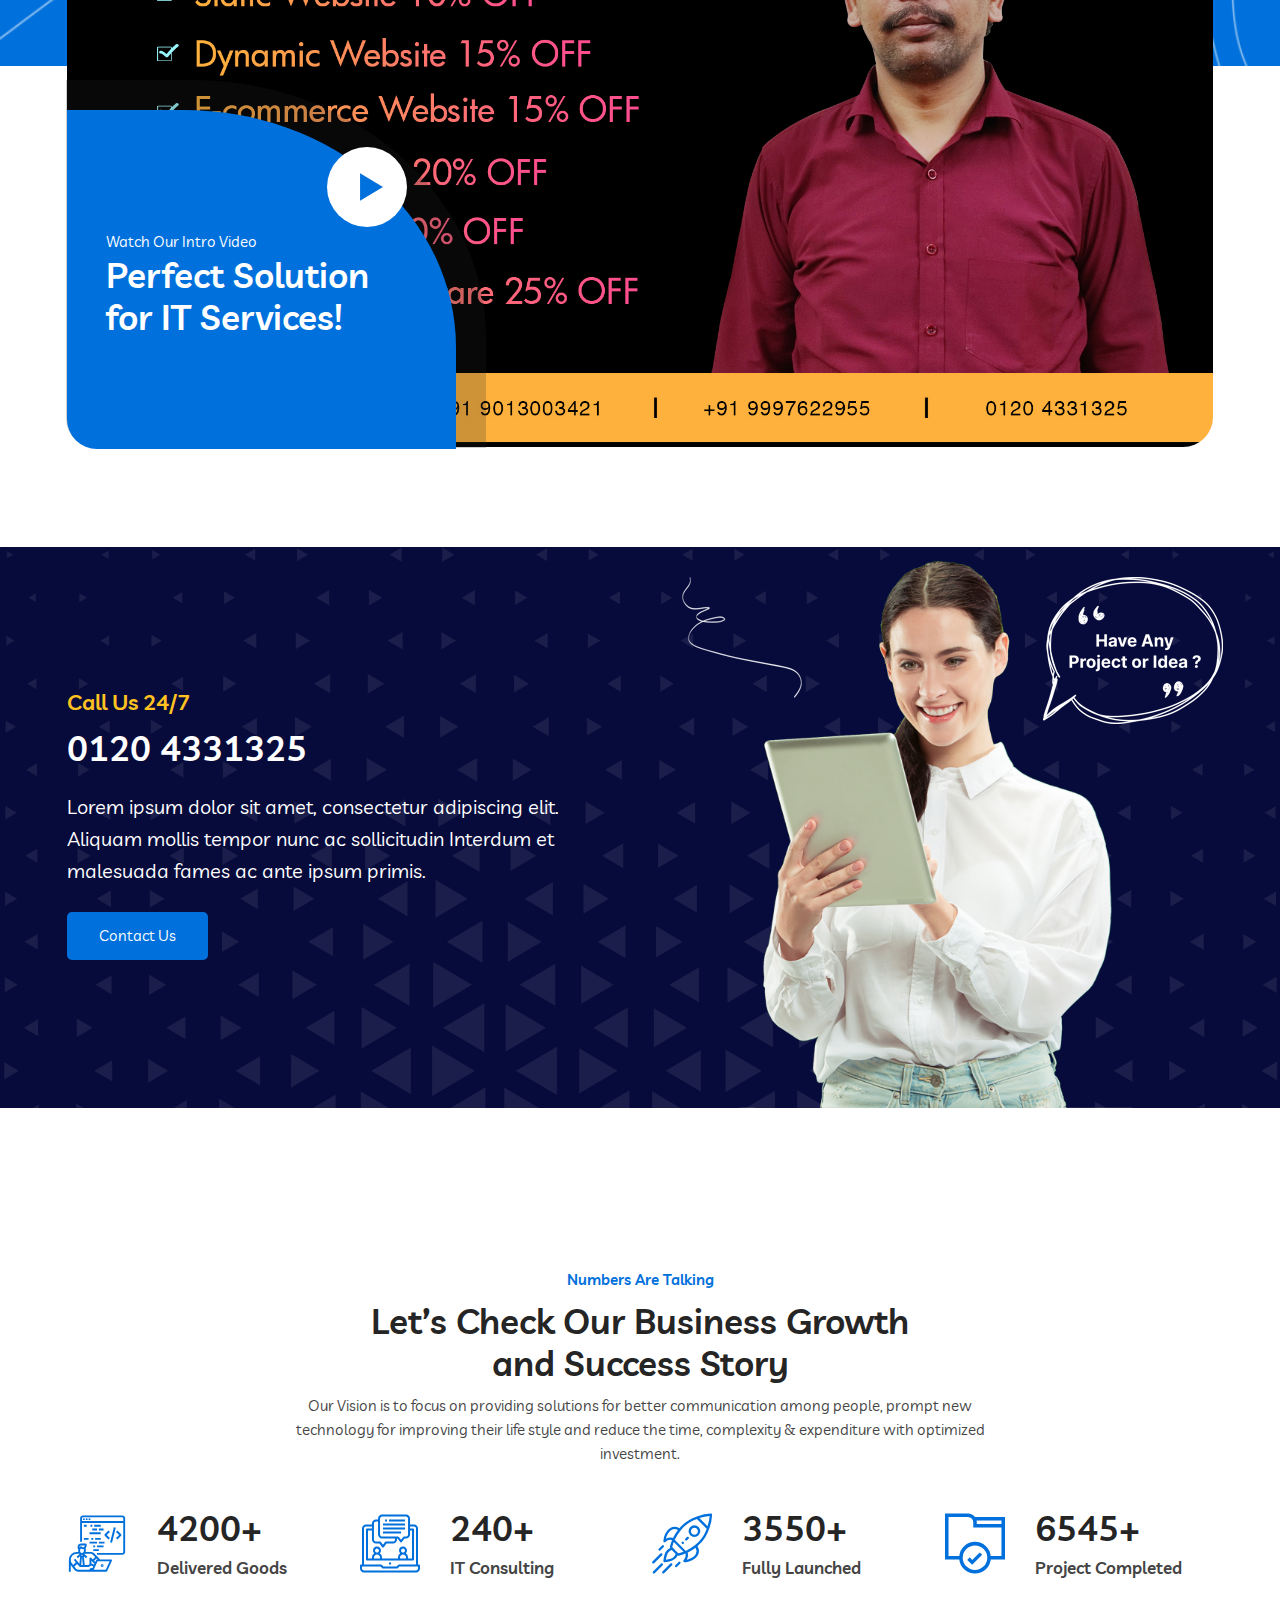
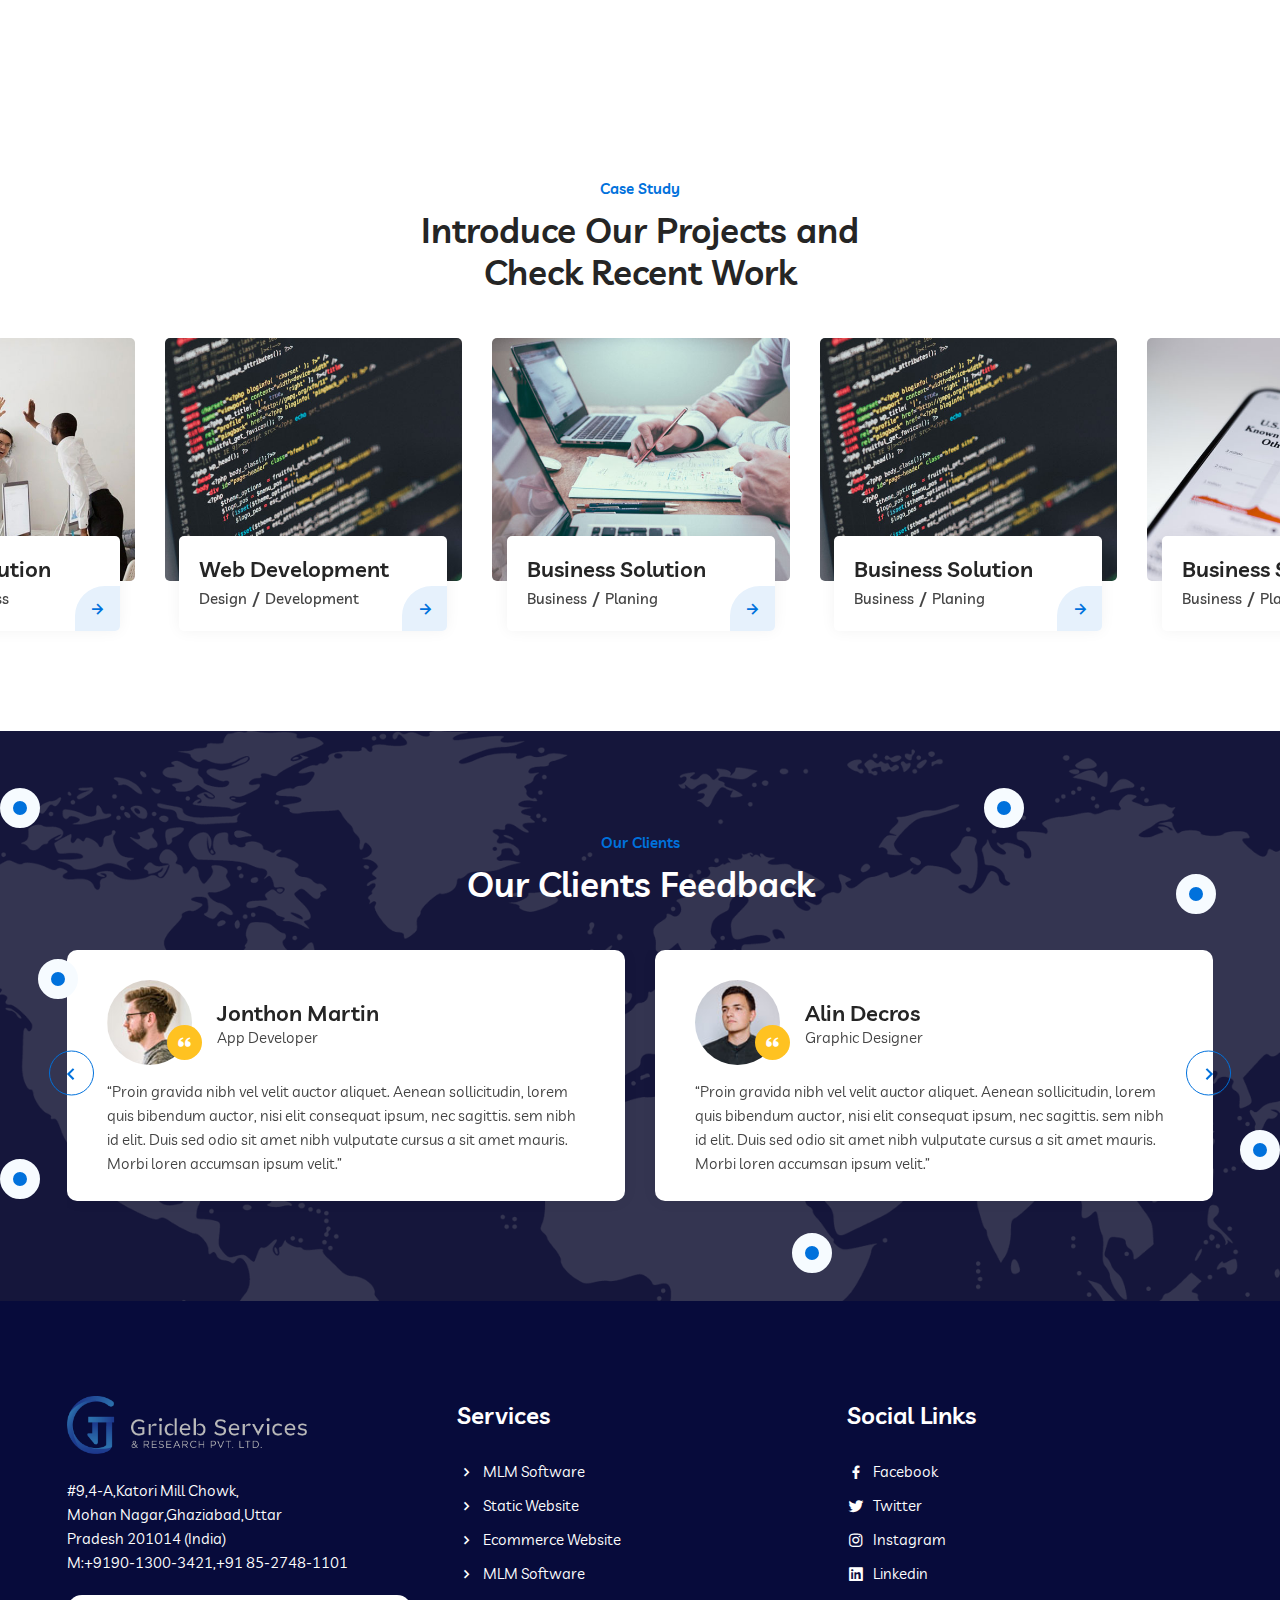
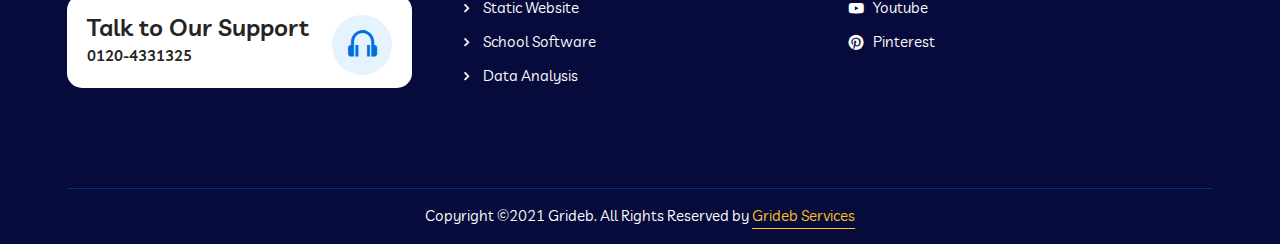
==== commit b628bd57: "Career Page" ====
--- a/index.html
+++ b/index.html
@@ -47,22 +47,22 @@
                         <div class="top-header-social">
                             <ul>
                                 <li>
-                                    <a href="https://www.facebook.com/" target="_blank">
+                                    <a href="https://www.facebook.com/gridebServices/" target="_blank">
                                         <i class='bx bxl-facebook'></i>
                                     </a>
                                 </li>
                                 <li>
-                                    <a href="https://twitter.com/?lang=en" target="_blank">
+                                    <a href="https://twitter.com/Gridebservices" target="_blank">
                                         <i class='bx bxl-twitter'></i>
                                     </a>
                                 </li>
                                 <li>
-                                    <a href="https://www.linkedin.com/" target="_blank">
+                                    <a href="https://www.linkedin.com/company/grideb-services/" target="_blank">
                                         <i class='bx bxl-linkedin-square'></i>
                                     </a>
                                 </li>
                                 <li>
-                                    <a href="https://www.instagram.com/" target="_blank">
+                                    <a href="https://www.instagram.com/gridebservices/" target="_blank">
                                         <i class='bx bxl-instagram'></i>
                                     </a>
                                 </li>
@@ -332,9 +332,7 @@
                 <span class="sp-color1">Our Services</span>
                 <h2>We Provide a Wide Variety of IT Services</h2>
                 <p class="margin-auto">
-                    Lorem, ipsum dolor sit amet consectetur adipisicing elit. Nisi at voluptates quam eos pariatur porro
-                    provident. Optio incidunt reiciendis voluptatem blanditiis nam, autem qui. Necessitatibus suscipit
-                    esse error nam dolores!
+                    As a Web & software development service provider,Grideb focusing to provide our customers quality application development services and web development services that help them to remain in step with their competitors. For this, we use modern software development platforms, application development tools as well as employ latest project management techniques and software engineering practices
                 </p>
             </div>
             <div class="row pt-45">
@@ -792,43 +790,37 @@
                             <h3>Social Links</h3>
                             <ul class="footer-list">
                                 <li>
-                                    <a href="http://facebook.com" target="_blank">
+                                    <a href="https://www.facebook.com/gridebServices/" target="_blank">
                                         <i class='bx bxl-facebook'></i>
                                         Facebook
                                     </a>
                                 </li>
                                 <li>
-                                    <a href="http://facebook.com" target="_blank">
+                                    <a href="https://twitter.com/Gridebservices" target="_blank">
                                         <i class='bx bxl-twitter'></i>
                                         Twitter
                                     </a>
                                 </li>
                                 <li>
-                                    <a href="http://facebook.com" target="_blank">
+                                    <a href="https://www.instagram.com/gridebservices/" target="_blank">
                                         <i class='bx bxl-instagram'></i>
                                         Instagram
                                     </a>
                                 </li>
                                 <li>
-                                    <a href="http://facebook.com" target="_blank">
+                                    <a href="https://www.linkedin.com/company/grideb-services/" target="_blank">
                                         <i class='bx bxl-linkedin-square'></i>
                                         Linkedin
                                     </a>
                                 </li>
                                 <li>
-                                    <a href="service-details.html" target="_blank">
-                                        <i class='bx bxl-telegram'></i>
-                                        Telegram
-                                    </a>
-                                </li>
-                                <li>
-                                    <a href="service-details.html" target="_blank">
+                                    <a href="https://www.youtube.com/channel/UCcGbik49Tv-Nt3-kyyMX71w/featured" target="_blank">
                                         <i class='bx bxl-youtube'></i>
                                         Youtube
                                     </a>
                                 </li>
                                 <li>
-                                    <a href="service-details.html" target="_blank">
+                                    <a href="https://in.pinterest.com/gridebs/" target="_blank">
                                         <i class='bx bxl-pinterest'></i>
                                         Pinterest
                                     </a>
--- a/assets/css/style.css
+++ b/assets/css/style.css
@@ -1014,13 +1014,13 @@
   margin-bottom: 35px;
 }
 .item-bg1 {
-  background-image: url(../images/b-2);
+  background-image: url(../images/b-2.png);
 }
 .item-bg2 {
-  background-image: url(../images/b-1);
+  background-image: url(../images/b-1.png);
 }
 .item-bg3 {
-  background-image: url(../images/b-3);
+  background-image: url(../images/b-3.png);
 }
 .item-bg4 {
   background-image: url(../images/b-4.png);
@@ -1198,8 +1198,8 @@
   background-color: #070b3b;
 }
 .inner-banner .inner-title {
-  padding-top: 150px;
-  padding-bottom: 150px;
+  padding-top: 50px;
+  padding-bottom: 50px;
   position: relative;
   z-index: 1;
 }
